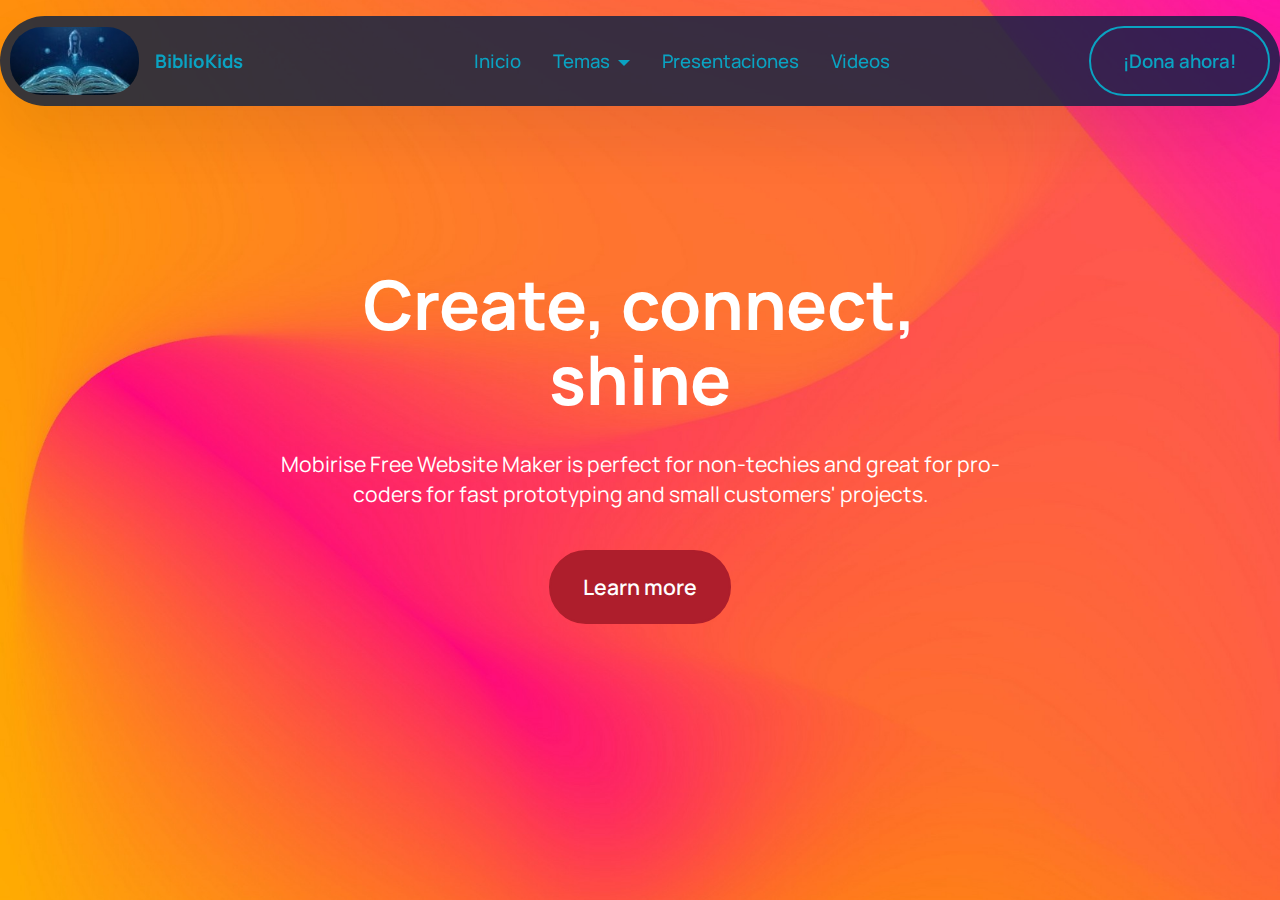
==== page4.html @ 9cdf3c0c "BiblioKids" ====
<!DOCTYPE html>
<html  >
<head>
  <!-- Site made with Mobirise Website Builder v5.9.18, https://mobirise.com -->
  <meta charset="UTF-8">
  <meta http-equiv="X-UA-Compatible" content="IE=edge">
  <meta name="generator" content="Mobirise v5.9.18, mobirise.com">
  <meta name="viewport" content="width=device-width, initial-scale=1, minimum-scale=1">
  <link rel="shortcut icon" href="assets/images/foto1-206x130.jpeg" type="image/x-icon">
  <meta name="description" content="">
  
  
  <title>imagenP</title>
  <link rel="stylesheet" href="assets/web/assets/mobirise-icons2/mobirise2.css">
  <link rel="stylesheet" href="assets/bootstrap/css/bootstrap.min.css">
  <link rel="stylesheet" href="assets/bootstrap/css/bootstrap-grid.min.css">
  <link rel="stylesheet" href="assets/bootstrap/css/bootstrap-reboot.min.css">
  <link rel="stylesheet" href="assets/dropdown/css/style.css">
  <link rel="stylesheet" href="assets/theme/css/style.css">
  <link rel="preload" href="https://fonts.googleapis.com/css2?family=Manrope:wght@400;700&display=swap&display=swap" as="style" onload="this.onload=null;this.rel='stylesheet'">
  <noscript><link rel="stylesheet" href="https://fonts.googleapis.com/css2?family=Manrope:wght@400;700&display=swap&display=swap"></noscript>
  <link rel="preload" as="style" href="assets/mobirise/css/mbr-additional.css?v=NPyboc"><link rel="stylesheet" href="assets/mobirise/css/mbr-additional.css?v=NPyboc" type="text/css">

  
  
  
</head>
<body>
  
  <section data-bs-version="5.1" class="menu menu2 cid-ui9q1J6g1y" once="menu" id="menu02-1l">
	

	<nav class="navbar navbar-dropdown navbar-fixed-top navbar-expand-lg">
		<div class="container">
			<div class="navbar-brand">
				<span class="navbar-logo">
					<a href="page4.html">
						<img src="assets/images/foto1-206x130.jpeg" alt="" style="height: 4.3rem;">
					</a>
				</span>
				<span class="navbar-caption-wrap"><a class="navbar-caption text-info display-4" href="">BiblioKids</a></span>
			</div>
			<button class="navbar-toggler" type="button" data-toggle="collapse" data-bs-toggle="collapse" data-target="#navbarSupportedContent" data-bs-target="#navbarSupportedContent" aria-controls="navbarNavAltMarkup" aria-expanded="false" aria-label="Toggle navigation">
				<div class="hamburger">
					<span></span>
					<span></span>
					<span></span>
					<span></span>
				</div>
			</button>
			<div class="collapse navbar-collapse" id="navbarSupportedContent">
				<ul class="navbar-nav nav-dropdown" data-app-modern-menu="true"><li class="nav-item">
						<a class="nav-link link text-info display-4" href="index.html" aria-expanded="false">Inicio</a>
					</li><li class="nav-item dropdown">
						<a class="nav-link link dropdown-toggle show text-info display-4" href="https://mobiri.se" aria-expanded="false" data-toggle="dropdown-submenu" data-bs-toggle="dropdown" data-bs-auto-close="outside">Temas</a><div class="dropdown-menu show" aria-labelledby="dropdown-425" data-bs-popper="none"><div class="dropdown"><a class="dropdown-item dropdown-toggle show text-info display-4" href="page1.html#video04-1b" data-toggle="dropdown-submenu" data-bs-toggle="dropdown" data-bs-auto-close="outside" aria-expanded="false">Excel</a><div class="dropdown-menu dropdown-submenu show" aria-labelledby="dropdown-799" data-bs-popper="none"><a class="dropdown-item text-info display-4" href="page2.html#slider03-b">Diapositiva</a><a class="dropdown-item text-info display-4" href="page2.html#features028-1h">Proyectos</a><a class="dropdown-item show text-info display-4" href="page1.html#video04-1b">Videos</a></div></div><div class="dropdown"><a class="dropdown-item dropdown-toggle text-info display-4" href="page1.html#video04-1c" data-toggle="dropdown-submenu" data-bs-toggle="dropdown" data-bs-auto-close="outside" aria-expanded="false">Power Point</a><div class="dropdown-menu dropdown-submenu" aria-labelledby="dropdown-776"><a class="show dropdown-item text-info display-4" href="page2.html#slider03-9">Diapositiva</a><a class="show dropdown-item text-info display-4" href="page2.html#features028-1g">Proyectos</a><a class="dropdown-item show text-info display-4" href="page1.html#video04-1c">Videos</a></div></div><div class="dropdown"><a class="dropdown-item dropdown-toggle text-info display-4" href="page1.html#video04-1a" data-toggle="dropdown-submenu" data-bs-toggle="dropdown" data-bs-auto-close="outside" aria-expanded="false">Word</a><div class="dropdown-menu dropdown-submenu" aria-labelledby="dropdown-157"><a class="show dropdown-item text-info display-4" href="page2.html#slider03-6">Diapositiva</a><a class="show dropdown-item text-info display-4" href="page2.html#features028-1f">Proyectos</a><a class="dropdown-item show text-info display-4" href="page1.html#video04-1a">Videos</a></div></div></div>
					</li>
					<li class="nav-item"><a class="nav-link link text-info display-4" href="page2.html">Presentaciones</a></li>
					<li class="nav-item">
						<a class="nav-link link text-info display-4" href="page1.html">Videos</a>
					</li></ul>
				
				<div class="navbar-buttons mbr-section-btn"><a class="btn btn-info-outline display-4" href="page6.html">¡Dona ahora!</a></div>
			</div>
		</div>
	</nav>
</section>



<section data-bs-version="5.1" class="header09 startm5 cid-uitcgXAPVq mbr-fullscreen" id="header09-1n">	
    
	
	
	<div class="container-fluid">
		<div class="row">
			<div class="content-wrap col-12 col-md-8">
				<h1 class="mbr-section-title mbr-fonts-style mbr-white mb-4 display-1">
					<strong>Create, connect, shine</strong>
				</h1>
				
				<p class="mbr-fonts-style mbr-text mbr-white mb-4 display-7">
					Mobirise Free Website Maker is perfect for non-techies and great for pro-coders for fast prototyping
					and small customers' projects.
				</p>
				<div class="mbr-section-btn">
					<a class="btn btn-danger display-7" href="https://mobiri.se">
						Learn more
					</a>
				</div>
			</div>
		</div>
	</div>


	<script src="assets/bootstrap/js/bootstrap.bundle.min.js"></script>  <script src="assets/smoothscroll/smooth-scroll.js"></script>  <script src="assets/ytplayer/index.js"></script>  <script src="assets/dropdown/js/navbar-dropdown.js"></script>  <script src="assets/vimeoplayer/player.js"></script>  <script src="assets/scrollgallery/scroll-gallery.js"></script>  <script src="assets/embla/embla.min.js"></script>  <script src="assets/embla/script.js"></script>  <script src="assets/theme/js/script.js"></script> 
  
  
</body>
</html>
---- assets/web/assets/mobirise-icons2/mobirise2.css ----
@font-face {
  font-family: 'Moririse2';
  font-display: swap;
  src:  url('mobirise2.eot?f2bix4');
  src:  url('mobirise2.eot?f2bix4#iefix') format('embedded-opentype'),
    url('mobirise2.ttf?f2bix4') format('truetype'),
    url('mobirise2.woff?f2bix4') format('woff'),
    url('mobirise2.svg?f2bix4#mobirise2') format('svg');
  font-weight: normal;
  font-style: normal;
}

[class^="mobi-"], [class*=" mobi-"] {
  /* use !important to prevent issues with browser extensions that change fonts */
  font-family: 'Moririse2' !important;
  speak: none;
  font-style: normal;
  font-weight: normal;
  font-variant: normal;
  text-transform: none;
  line-height: 1;

  /* Better Font Rendering =========== */
  -webkit-font-smoothing: antialiased;
  -moz-osx-font-smoothing: grayscale;
}

.mobi-mbri-add-submenu:before {
  content: "\e900";
}
.mobi-mbri-alert:before {
  content: "\e901";
}
.mobi-mbri-align-center:before {
  content: "\e902";
}
.mobi-mbri-align-justify:before {
  content: "\e903";
}
.mobi-mbri-align-left:before {
  content: "\e904";
}
.mobi-mbri-align-right:before {
  content: "\e905";
}
.mobi-mbri-android:before {
  content: "\e906";
}
.mobi-mbri-apple:before {
  content: "\e907";
}
.mobi-mbri-arrow-down:before {
  content: "\e908";
}
.mobi-mbri-arrow-next:before {
  content: "\e909";
}
.mobi-mbri-arrow-prev:before {
  content: "\e90a";
}
.mobi-mbri-arrow-up:before {
  content: "\e90b";
}
.mobi-mbri-bold:before {
  content: "\e90c";
}
.mobi-mbri-bookmark:before {
  content: "\e90d";
}
.mobi-mbri-bootstrap:before {
  content: "\e90e";
}
.mobi-mbri-briefcase:before {
  content: "\e90f";
}
.mobi-mbri-browse:before {
  content: "\e910";
}
.mobi-mbri-bulleted-list:before {
  content: "\e911";
}
.mobi-mbri-calendar:before {
  content: "\e912";
}
.mobi-mbri-camera:before {
  content: "\e913";
}
.mobi-mbri-cart-add:before {
  content: "\e914";
}
.mobi-mbri-cart-full:before {
  content: "\e915";
}
.mobi-mbri-cash:before {
  content: "\e916";
}
.mobi-mbri-change-style:before {
  content: "\e917";
}
.mobi-mbri-chat:before {
  content: "\e918";
}
.mobi-mbri-clock:before {
  content: "\e919";
}
.mobi-mbri-close:before {
  content: "\e91a";
}
.mobi-mbri-cloud:before {
  content: "\e91b";
}
.mobi-mbri-code:before {
  content: "\e91c";
}
.mobi-mbri-contact-form:before {
  content: "\e91d";
}
.mobi-mbri-credit-card:before {
  content: "\e91e";
}
.mobi-mbri-cursor-click:before {
  content: "\e91f";
}
.mobi-mbri-cust-feedback:before {
  content: "\e920";
}
.mobi-mbri-database:before {
  content: "\e921";
}
.mobi-mbri-delivery:before {
  content: "\e922";
}
.mobi-mbri-desktop:before {
  content: "\e923";
}
.mobi-mbri-devices:before {
  content: "\e924";
}
.mobi-mbri-down:before {
  content: "\e925";
}
.mobi-mbri-download-2:before {
  content: "\e926";
}
.mobi-mbri-download:before {
  content: "\e927";
}
.mobi-mbri-drag-n-drop-2:before {
  content: "\e928";
}
.mobi-mbri-drag-n-drop:before {
  content: "\e929";
}
.mobi-mbri-edit-2:before {
  content: "\e92a";
}
.mobi-mbri-edit:before {
  content: "\e92b";
}
.mobi-mbri-error:before {
  content: "\e92c";
}
.mobi-mbri-extension:before {
  content: "\e92d";
}
.mobi-mbri-features:before {
  content: "\e92e";
}
.mobi-mbri-file:before {
  content: "\e92f";
}
.mobi-mbri-flag:before {
  content: "\e930";
}
.mobi-mbri-folder:before {
  content: "\e931";
}
.mobi-mbri-gift:before {
  content: "\e932";
}
.mobi-mbri-github:before {
  content: "\e933";
}
.mobi-mbri-globe-2:before {
  content: "\e934";
}
.mobi-mbri-globe:before {
  content: "\e935";
}
.mobi-mbri-growing-chart:before {
  content: "\e936";
}
.mobi-mbri-hearth:before {
  content: "\e937";
}
.mobi-mbri-help:before {
  content: "\e938";
}
.mobi-mbri-home:before {
  content: "\e939";
}
.mobi-mbri-hot-cup:before {
  content: "\e93a";
}
.mobi-mbri-idea:before {
  content: "\e93b";
}
.mobi-mbri-image-gallery:before {
  content: "\e93c";
}
.mobi-mbri-image-slider:before {
  content: "\e93d";
}
.mobi-mbri-info:before {
  content: "\e93e";
}
.mobi-mbri-italic:before {
  content: "\e93f";
}
.mobi-mbri-key:before {
  content: "\e940";
}
.mobi-mbri-laptop:before {
  content: "\e941";
}
.mobi-mbri-layers:before {
  content: "\e942";
}
.mobi-mbri-left-right:before {
  content: "\e943";
}
.mobi-mbri-left:before {
  content: "\e944";
}
.mobi-mbri-letter:before {
  content: "\e945";
}
.mobi-mbri-like:before {
  content: "\e946";
}
.mobi-mbri-link:before {
  content: "\e947";
}
.mobi-mbri-lock:before {
  content: "\e948";
}
.mobi-mbri-login:before {
  content: "\e949";
}
.mobi-mbri-logout:before {
  content: "\e94a";
}
.mobi-mbri-magic-stick:before {
  content: "\e94b";
}
.mobi-mbri-map-pin:before {
  content: "\e94c";
}
.mobi-mbri-menu:before {
  content: "\e94d";
}
.mobi-mbri-mobile-2:before {
  content: "\e94e";
}
.mobi-mbri-mobile-horizontal:before {
  content: "\e94f";
}
.mobi-mbri-mobile:before {
  content: "\e950";
}
.mobi-mbri-mobirise:before {
  content: "\e951";
}
.mobi-mbri-more-horizontal:before {
  content: "\e952";
}
.mobi-mbri-more-vertical:before {
  content: "\e953";
}
.mobi-mbri-music:before {
  content: "\e954";
}
.mobi-mbri-new-file:before {
  content: "\e955";
}
.mobi-mbri-numbered-list:before {
  content: "\e956";
}
.mobi-mbri-opened-folder:before {
  content: "\e957";
}
.mobi-mbri-pages:before {
  content: "\e958";
}
.mobi-mbri-paper-plane:before {
  content: "\e959";
}
.mobi-mbri-paperclip:before {
  content: "\e95a";
}
.mobi-mbri-phone:before {
  content: "\e95b";
}
.mobi-mbri-photo:before {
  content: "\e95c";
}
.mobi-mbri-photos:before {
  content: "\e95d";
}
.mobi-mbri-pin:before {
  content: "\e95e";
}
.mobi-mbri-play:before {
  content: "\e95f";
}
.mobi-mbri-plus:before {
  content: "\e960";
}
.mobi-mbri-preview:before {
  content: "\e961";
}
.mobi-mbri-print:before {
  content: "\e962";
}
.mobi-mbri-protect:before {
  content: "\e963";
}
.mobi-mbri-question:before {
  content: "\e964";
}
.mobi-mbri-quote-left:before {
  content: "\e965";
}
.mobi-mbri-quote-right:before {
  content: "\e966";
}
.mobi-mbri-redo:before {
  content: "\e967";
}
.mobi-mbri-refresh:before {
  content: "\e968";
}
.mobi-mbri-responsive-2:before {
  content: "\e969";
}
.mobi-mbri-responsive:before {
  content: "\e96a";
}
.mobi-mbri-right:before {
  content: "\e96b";
}
.mobi-mbri-rocket:before {
  content: "\e96c";
}
.mobi-mbri-sad-face:before {
  content: "\e96d";
}
.mobi-mbri-sale:before {
  content: "\e96e";
}
.mobi-mbri-save:before {
  content: "\e96f";
}
.mobi-mbri-search:before {
  content: "\e970";
}
.mobi-mbri-setting-2:before {
  content: "\e971";
}
.mobi-mbri-setting-3:before {
  content: "\e972";
}
.mobi-mbri-setting:before {
  content: "\e973";
}
.mobi-mbri-share:before {
  content: "\e974";
}
.mobi-mbri-shopping-bag:before {
  content: "\e975";
}
.mobi-mbri-shopping-basket:before {
  content: "\e976";
}
.mobi-mbri-shopping-cart:before {
  content: "\e977";
}
.mobi-mbri-sites:before {
  content: "\e978";
}
.mobi-mbri-smile-face:before {
  content: "\e979";
}
.mobi-mbri-speed:before {
  content: "\e97a";
}
.mobi-mbri-star:before {
  content: "\e97b";
}
.mobi-mbri-success:before {
  content: "\e97c";
}
.mobi-mbri-sun:before {
  content: "\e97d";
}
.mobi-mbri-sun2:before {
  content: "\e97e";
}
.mobi-mbri-tablet-vertical:before {
  content: "\e97f";
}
.mobi-mbri-tablet:before {
  content: "\e980";
}
.mobi-mbri-target:before {
  content: "\e981";
}
.mobi-mbri-timer:before {
  content: "\e982";
}
.mobi-mbri-to-ftp:before {
  content: "\e983";
}
.mobi-mbri-to-local-drive:before {
  content: "\e984";
}
.mobi-mbri-touch-swipe:before {
  content: "\e985";
}
.mobi-mbri-touch:before {
  content: "\e986";
}
.mobi-mbri-trash:before {
  content: "\e987";
}
.mobi-mbri-underline:before {
  content: "\e988";
}
.mobi-mbri-undo:before {
  content: "\e989";
}
.mobi-mbri-unlink:before {
  content: "\e98a";
}
.mobi-mbri-unlock:before {
  content: "\e98b";
}
.mobi-mbri-up-down:before {
  content: "\e98c";
}
.mobi-mbri-up:before {
  content: "\e98d";
}
.mobi-mbri-update:before {
  content: "\e98e";
}
.mobi-mbri-upload-2:before {
  content: "\e98f";
}
.mobi-mbri-upload:before {
  content: "\e990";
}
.mobi-mbri-user-2:before {
  content: "\e991";
}
.mobi-mbri-user:before {
  content: "\e992";
}
.mobi-mbri-users:before {
  content: "\e993";
}
.mobi-mbri-video-play:before {
  content: "\e994";
}
.mobi-mbri-video:before {
  content: "\e995";
}
.mobi-mbri-watch:before {
  content: "\e996";
}
.mobi-mbri-website-theme-2:before {
  content: "\e997";
}
.mobi-mbri-website-theme:before {
  content: "\e998";
}
.mobi-mbri-wifi:before {
  content: "\e999";
}
.mobi-mbri-windows:before {
  content: "\e99a";
}
.mobi-mbri-zoom-in:before {
  content: "\e99b";
}
.mobi-mbri-zoom-out:before {
  content: "\e99c";
}
---- assets/dropdown/css/style.css ----
.navbar-dropdown {
  left: 0;
  padding: 0;
  position: absolute;
  right: 0;
  top: 0;
  transition: all 0.45s ease;
  z-index: 1030;
  background: #282828; }
  .navbar-dropdown .navbar-logo {
    margin-right: 0.8rem;
    transition: margin 0.3s ease-in-out;
    vertical-align: middle; }
    .navbar-dropdown .navbar-logo img {
      height: 3.125rem;
      transition: all 0.3s ease-in-out; }
    .navbar-dropdown .navbar-logo.mbr-iconfont {
      font-size: 3.125rem;
      line-height: 3.125rem; }
  .navbar-dropdown .navbar-caption {
    font-weight: 700;
    white-space: normal;
    vertical-align: -4px;
    line-height: 3.125rem !important; }
    .navbar-dropdown .navbar-caption, .navbar-dropdown .navbar-caption:hover {
      color: inherit;
      text-decoration: none; }
  .navbar-dropdown .mbr-iconfont + .navbar-caption {
    vertical-align: -1px; }
  .navbar-dropdown.navbar-fixed-top {
    position: fixed; }
  .navbar-dropdown .navbar-brand span {
    vertical-align: -4px; }
  .navbar-dropdown.bg-color.transparent {
    background: none; }
  .navbar-dropdown.navbar-short .navbar-brand {
    padding: 0.625rem 0; }
    .navbar-dropdown.navbar-short .navbar-brand span {
      vertical-align: -1px; }
  .navbar-dropdown.navbar-short .navbar-caption {
    line-height: 2.375rem !important;
    vertical-align: -2px; }
  .navbar-dropdown.navbar-short .navbar-logo {
    margin-right: 0.5rem; }
    .navbar-dropdown.navbar-short .navbar-logo img {
      height: 2.375rem; }
    .navbar-dropdown.navbar-short .navbar-logo.mbr-iconfont {
      font-size: 2.375rem;
      line-height: 2.375rem; }
  .navbar-dropdown.navbar-short .mbr-table-cell {
    height: 3.625rem; }
  .navbar-dropdown .navbar-close {
    left: 0.6875rem;
    position: fixed;
    top: 0.75rem;
    z-index: 1000; }
  .navbar-dropdown .hamburger-icon {
    content: "";
    display: inline-block;
    vertical-align: middle;
    width: 16px;
    -webkit-box-shadow: 0 -6px 0 1px #282828,0 0 0 1px #282828,0 6px 0 1px #282828;
    -moz-box-shadow: 0 -6px 0 1px #282828,0 0 0 1px #282828,0 6px 0 1px #282828;
    box-shadow: 0 -6px 0 1px #282828,0 0 0 1px #282828,0 6px 0 1px #282828; }

.dropdown-menu .dropdown-toggle[data-toggle="dropdown-submenu"]::after {
  border-bottom: 0.35em solid transparent;
  border-left: 0.35em solid;
  border-right: 0;
  border-top: 0.35em solid transparent;
  margin-left: 0.3rem; }

.dropdown-menu .dropdown-item:focus {
  outline: 0; }

.nav-dropdown {
  font-size: 0.75rem;
  font-weight: 500;
  height: auto !important; }
  .nav-dropdown .nav-btn {
    padding-left: 1rem; }
  .nav-dropdown .link {
    margin: .667em 1.667em;
    font-weight: 500;
    padding: 0;
    transition: color .2s ease-in-out; }
    .nav-dropdown .link.dropdown-toggle {
      margin-right: 2.583em; }
      .nav-dropdown .link.dropdown-toggle::after {
        margin-left: .25rem;
        border-top: 0.35em solid;
        border-right: 0.35em solid transparent;
        border-left: 0.35em solid transparent;
        border-bottom: 0; }
      .nav-dropdown .link.dropdown-toggle[aria-expanded="true"] {
        margin: 0;
        padding: 0.667em 3.263em  0.667em 1.667em; }
  .nav-dropdown .link::after,
  .nav-dropdown .dropdown-item::after {
    color: inherit; }
  .nav-dropdown .btn {
    font-size: 0.75rem;
    font-weight: 700;
    letter-spacing: 0;
    margin-bottom: 0;
    padding-left: 1.25rem;
    padding-right: 1.25rem; }
  .nav-dropdown .dropdown-menu {
    border-radius: 0;
    border: 0;
    left: 0;
    margin: 0;
    padding-bottom: 1.25rem;
    padding-top: 1.25rem;
    position: relative; }
  .nav-dropdown .dropdown-submenu {
    margin-left: 0.125rem;
    top: 0; }
  .nav-dropdown .dropdown-item {
    font-weight: 500;
    line-height: 2;
    padding: 0.3846em 4.615em 0.3846em 1.5385em;
    position: relative;
    transition: color .2s ease-in-out, background-color .2s ease-in-out; }
    .nav-dropdown .dropdown-item::after {
      margin-top: -0.3077em;
      position: absolute;
      right: 1.1538em;
      top: 50%; }
    .nav-dropdown .dropdown-item:focus, .nav-dropdown .dropdown-item:hover {
      background: none; }

@media (max-width: 767px) {
  .nav-dropdown.navbar-toggleable-sm {
    bottom: 0;
    display: none;
    left: 0;
    overflow-x: hidden;
    position: fixed;
    top: 0;
    transform: translateX(-100%);
    -ms-transform: translateX(-100%);
    -webkit-transform: translateX(-100%);
    width: 18.75rem;
    z-index: 999; } }
.nav-dropdown.navbar-toggleable-xl {
  bottom: 0;
  display: none;
  left: 0;
  overflow-x: hidden;
  position: fixed;
  top: 0;
  transform: translateX(-100%);
  -ms-transform: translateX(-100%);
  -webkit-transform: translateX(-100%);
  width: 18.75rem;
  z-index: 999; }

.nav-dropdown-sm {
  display: block !important;
  overflow-x: hidden;
  overflow: auto;
  padding-top: 3.875rem; }
  .nav-dropdown-sm::after {
    content: "";
    display: block;
    height: 3rem;
    width: 100%; }
  .nav-dropdown-sm.collapse.in ~ .navbar-close {
    display: block !important; }
  .nav-dropdown-sm.collapsing, .nav-dropdown-sm.collapse.in {
    transform: translateX(0);
    -ms-transform: translateX(0);
    -webkit-transform: translateX(0);
    transition: all 0.25s ease-out;
    -webkit-transition: all 0.25s ease-out;
    background: #282828; }
  .nav-dropdown-sm.collapsing[aria-expanded="false"] {
    transform: translateX(-100%);
    -ms-transform: translateX(-100%);
    -webkit-transform: translateX(-100%); }
  .nav-dropdown-sm .nav-item {
    display: block;
    margin-left: 0 !important;
    padding-left: 0; }
  .nav-dropdown-sm .link,
  .nav-dropdown-sm .dropdown-item {
    border-top: 1px dotted rgba(255, 255, 255, 0.1);
    font-size: 0.8125rem;
    line-height: 1.6;
    margin: 0 !important;
    padding: 0.875rem 2.4rem 0.875rem 1.5625rem !important;
    position: relative;
    white-space: normal; }
    .nav-dropdown-sm .link:focus, .nav-dropdown-sm .link:hover,
    .nav-dropdown-sm .dropdown-item:focus,
    .nav-dropdown-sm .dropdown-item:hover {
      background: rgba(0, 0, 0, 0.2) !important;
      color: #c0a375; }
  .nav-dropdown-sm .nav-btn {
    position: relative;
    padding: 1.5625rem 1.5625rem 0 1.5625rem; }
    .nav-dropdown-sm .nav-btn::before {
      border-top: 1px dotted rgba(255, 255, 255, 0.1);
      content: "";
      left: 0;
      position: absolute;
      top: 0;
      width: 100%; }
    .nav-dropdown-sm .nav-btn + .nav-btn {
      padding-top: 0.625rem; }
      .nav-dropdown-sm .nav-btn + .nav-btn::before {
        display: none; }
  .nav-dropdown-sm .btn {
    padding: 0.625rem 0; }
  .nav-dropdown-sm .dropdown-toggle[data-toggle="dropdown-submenu"]::after {
    margin-left: .25rem;
    border-top: 0.35em solid;
    border-right: 0.35em solid transparent;
    border-left: 0.35em solid transparent;
    border-bottom: 0; }
  .nav-dropdown-sm .dropdown-toggle[data-toggle="dropdown-submenu"][aria-expanded="true"]::after {
    border-top: 0;
    border-right: 0.35em solid transparent;
    border-left: 0.35em solid transparent;
    border-bottom: 0.35em solid; }
  .nav-dropdown-sm .dropdown-menu {
    margin: 0;
    padding: 0;
    position: relative;
    top: 0;
    left: 0;
    width: 100%;
    border: 0;
    float: none;
    border-radius: 0;
    background: none; }
  .nav-dropdown-sm .dropdown-submenu {
    left: 100%;
    margin-left: 0.125rem;
    margin-top: -1.25rem;
    top: 0; }

.navbar-toggleable-sm .nav-dropdown .dropdown-menu {
  position: absolute; }

.navbar-toggleable-sm .nav-dropdown .dropdown-submenu {
  left: 100%;
  margin-left: 0.125rem;
  margin-top: -1.25rem;
  top: 0; }

.navbar-toggleable-sm.opened .nav-dropdown .dropdown-menu {
  position: relative; }

.navbar-toggleable-sm.opened .nav-dropdown .dropdown-submenu {
  left: 0;
  margin-left: 00rem;
  margin-top: 0rem;
  top: 0; }

.is-builder .nav-dropdown.collapsing {
  transition: none !important; }
---- assets/theme/css/style.css ----
@charset "UTF-8";
section {
  background-color: #ffffff;
}

body {
  font-style: normal;
  line-height: 1.5;
  font-weight: 400;
  color: #232323;
  position: relative;
}

button {
  background-color: transparent;
  border-color: transparent;
}

.embla__button,
.carousel-control {
  background-color: #edefea !important;
  opacity: 0.8 !important;
  color: #464845 !important;
  border-color: #edefea !important;
}

.carousel .close,
.modalWindow .close {
  background-color: #edefea !important;
  color: #464845 !important;
  border-color: #edefea !important;
  opacity: 0.8 !important;
}

.carousel .close:hover,
.modalWindow .close:hover {
  opacity: 1 !important;
}

.carousel-indicators li {
  background-color: #edefea !important;
  border: 2px solid #464845 !important;
}

.carousel-indicators li:hover,
.carousel-indicators li:active {
  opacity: 0.8 !important;
}

.embla__button:hover,
.carousel-control:hover {
  background-color: #edefea !important;
  opacity: 1 !important;
}

.modalWindow-video-container {
  height: 80%;
}

section,
.container,
.container-fluid {
  position: relative;
  word-wrap: break-word;
}

a.mbr-iconfont:hover {
  text-decoration: none;
}

.article .lead p,
.article .lead ul,
.article .lead ol,
.article .lead pre,
.article .lead blockquote {
  margin-bottom: 0;
}

a {
  font-style: normal;
  font-weight: 400;
  cursor: pointer;
}
a, a:hover {
  text-decoration: none;
}

.mbr-section-title {
  font-style: normal;
  line-height: 1.3;
}

.mbr-section-subtitle {
  line-height: 1.3;
}

.mbr-text {
  font-style: normal;
  line-height: 1.7;
}

h1,
h2,
h3,
h4,
h5,
h6,
.display-1,
.display-2,
.display-4,
.display-5,
.display-7,
span,
p,
a {
  line-height: 1;
  word-break: break-word;
  word-wrap: break-word;
  font-weight: 400;
}

b,
strong {
  font-weight: bold;
}

input:-webkit-autofill, input:-webkit-autofill:hover, input:-webkit-autofill:focus, input:-webkit-autofill:active {
  transition-delay: 9999s;
  -webkit-transition-property: background-color, color;
  transition-property: background-color, color;
}

textarea[type=hidden] {
  display: none;
}

section {
  background-position: 50% 50%;
  background-repeat: no-repeat;
  background-size: cover;
}
section .mbr-background-video,
section .mbr-background-video-preview {
  position: absolute;
  bottom: 0;
  left: 0;
  right: 0;
  top: 0;
}

.hidden {
  visibility: hidden;
}

.mbr-z-index20 {
  z-index: 20;
}

/*! Base colors */
.mbr-white {
  color: #ffffff;
}

.mbr-black {
  color: #111111;
}

.mbr-bg-white {
  background-color: #ffffff;
}

.mbr-bg-black {
  background-color: #000000;
}

/*! Text-aligns */
.align-left {
  text-align: left;
}

.align-center {
  text-align: center;
}

.align-right {
  text-align: right;
}

/*! Font-weight  */
.mbr-light {
  font-weight: 300;
}

.mbr-regular {
  font-weight: 400;
}

.mbr-semibold {
  font-weight: 500;
}

.mbr-bold {
  font-weight: 700;
}

/*! Media  */
.media-content {
  flex-basis: 100%;
}

.media-container-row {
  display: flex;
  flex-direction: row;
  flex-wrap: wrap;
  justify-content: center;
  align-content: center;
  align-items: start;
}
.media-container-row .media-size-item {
  width: 400px;
}

.media-container-column {
  display: flex;
  flex-direction: column;
  flex-wrap: wrap;
  justify-content: center;
  align-content: center;
  align-items: stretch;
}
.media-container-column > * {
  width: 100%;
}

@media (min-width: 992px) {
  .media-container-row {
    flex-wrap: nowrap;
  }
}
figure {
  margin-bottom: 0;
  overflow: hidden;
}

figure[mbr-media-size] {
  transition: width 0.1s;
}

img,
iframe {
  display: block;
  width: 100%;
}

.card {
  background-color: transparent;
  border: none;
}

.card-box {
  width: 100%;
}

.card-img {
  text-align: center;
  flex-shrink: 0;
  -webkit-flex-shrink: 0;
}

.media {
  max-width: 100%;
  margin: 0 auto;
}

.mbr-figure {
  align-self: center;
}

.media-container > div {
  max-width: 100%;
}

.mbr-figure img,
.card-img img {
  width: 100%;
}

@media (max-width: 991px) {
  .media-size-item {
    width: auto !important;
  }
  .media {
    width: auto;
  }
  .mbr-figure {
    width: 100% !important;
  }
}
/*! Buttons */
.mbr-section-btn {
  margin-left: -0.6rem;
  margin-right: -0.6rem;
  font-size: 0;
}

.btn {
  font-weight: 600;
  border-width: 1px;
  font-style: normal;
  margin: 0.6rem 0.6rem;
  white-space: normal;
  transition: all 0.2s ease-in-out;
  display: inline-flex;
  align-items: center;
  justify-content: center;
  word-break: break-word;
}

.btn-sm {
  font-weight: 600;
  letter-spacing: 0px;
  transition: all 0.3s ease-in-out;
}

.btn-md {
  font-weight: 600;
  letter-spacing: 0px;
  transition: all 0.3s ease-in-out;
}

.btn-lg {
  font-weight: 600;
  letter-spacing: 0px;
  transition: all 0.3s ease-in-out;
}

.btn-form {
  margin: 0;
}
.btn-form:hover {
  cursor: pointer;
}

nav .mbr-section-btn {
  margin-left: 0rem;
  margin-right: 0rem;
}

/*! Btn icon margin */
.btn .mbr-iconfont,
.btn.btn-sm .mbr-iconfont {
  order: 1;
  cursor: pointer;
  margin-left: 0.5rem;
  vertical-align: sub;
}

.btn.btn-md .mbr-iconfont,
.btn.btn-md .mbr-iconfont {
  margin-left: 0.8rem;
}

.mbr-regular {
  font-weight: 400;
}

.mbr-semibold {
  font-weight: 500;
}

.mbr-bold {
  font-weight: 700;
}

[type=submit] {
  -webkit-appearance: none;
}

/*! Full-screen */
.mbr-fullscreen .mbr-overlay {
  min-height: 100vh;
}

.mbr-fullscreen {
  display: flex;
  display: -moz-flex;
  display: -ms-flex;
  display: -o-flex;
  align-items: center;
  min-height: 100vh;
  padding-top: 3rem;
  padding-bottom: 3rem;
}

/*! Map */
.map {
  height: 25rem;
  position: relative;
}
.map iframe {
  width: 100%;
  height: 100%;
}

/*! Scroll to top arrow */
.mbr-arrow-up {
  bottom: 25px;
  right: 90px;
  position: fixed;
  text-align: right;
  z-index: 5000;
  color: #ffffff;
  font-size: 22px;
}

.mbr-arrow-up a {
  background: rgba(0, 0, 0, 0.2);
  border-radius: 50%;
  color: #fff;
  display: inline-block;
  height: 60px;
  width: 60px;
  border: 2px solid #fff;
  outline-style: none !important;
  position: relative;
  text-decoration: none;
  transition: all 0.3s ease-in-out;
  cursor: pointer;
  text-align: center;
}
.mbr-arrow-up a:hover {
  background-color: rgba(0, 0, 0, 0.4);
}
.mbr-arrow-up a i {
  line-height: 60px;
}

.mbr-arrow-up-icon {
  display: block;
  color: #fff;
}

.mbr-arrow-up-icon::before {
  content: "›";
  display: inline-block;
  font-family: serif;
  font-size: 22px;
  line-height: 1;
  font-style: normal;
  position: relative;
  top: 6px;
  left: -4px;
  transform: rotate(-90deg);
}

/*! Arrow Down */
.mbr-arrow {
  position: absolute;
  bottom: 45px;
  left: 50%;
  width: 60px;
  height: 60px;
  cursor: pointer;
  background-color: rgba(80, 80, 80, 0.5);
  border-radius: 50%;
  transform: translateX(-50%);
}
@media (max-width: 767px) {
  .mbr-arrow {
    display: none;
  }
}
.mbr-arrow > a {
  display: inline-block;
  text-decoration: none;
  outline-style: none;
  animation: arrowdown 1.7s ease-in-out infinite;
  color: #ffffff;
}
.mbr-arrow > a > i {
  position: absolute;
  top: -2px;
  left: 15px;
  font-size: 2rem;
}

#scrollToTop a i::before {
  content: "";
  position: absolute;
  display: block;
  border-bottom: 2.5px solid #fff;
  border-left: 2.5px solid #fff;
  width: 27.8%;
  height: 27.8%;
  left: 50%;
  top: 51%;
  transform: translateY(-30%) translateX(-50%) rotate(135deg);
}

@keyframes arrowdown {
  0% {
    transform: translateY(0px);
  }
  50% {
    transform: translateY(-5px);
  }
  100% {
    transform: translateY(0px);
  }
}
@media (max-width: 500px) {
  .mbr-arrow-up {
    left: 0;
    right: 0;
    text-align: center;
  }
}
/*Gradients animation*/
@keyframes gradient-animation {
  from {
    background-position: 0% 100%;
    animation-timing-function: ease-in-out;
  }
  to {
    background-position: 100% 0%;
    animation-timing-function: ease-in-out;
  }
}
.bg-gradient {
  background-size: 200% 200%;
  animation: gradient-animation 5s infinite alternate;
  -webkit-animation: gradient-animation 5s infinite alternate;
}

.menu .navbar-brand {
  display: -webkit-flex;
}
.menu .navbar-brand span {
  display: flex;
  display: -webkit-flex;
}
.menu .navbar-brand .navbar-caption-wrap {
  display: -webkit-flex;
}
.menu .navbar-brand .navbar-logo img {
  display: -webkit-flex;
  width: auto;
}
@media (min-width: 768px) and (max-width: 991px) {
  .menu .navbar-toggleable-sm .navbar-nav {
    display: -ms-flexbox;
  }
}
@media (max-width: 991px) {
  .menu .navbar-collapse {
    max-height: 93.5vh;
  }
  .menu .navbar-collapse.show {
    overflow: auto;
  }
}
@media (min-width: 992px) {
  .menu .navbar-nav.nav-dropdown {
    display: -webkit-flex;
  }
  .menu .navbar-toggleable-sm .navbar-collapse {
    display: -webkit-flex !important;
  }
  .menu .collapsed .navbar-collapse {
    max-height: 93.5vh;
  }
  .menu .collapsed .navbar-collapse.show {
    overflow: auto;
  }
}
@media (max-width: 767px) {
  .menu .navbar-collapse {
    max-height: 80vh;
  }
}

.nav-link .mbr-iconfont {
  margin-right: 0.5rem;
}

.navbar {
  display: -webkit-flex;
  -webkit-flex-wrap: wrap;
  -webkit-align-items: center;
  -webkit-justify-content: space-between;
}

.navbar-collapse {
  -webkit-flex-basis: 100%;
  -webkit-flex-grow: 1;
  -webkit-align-items: center;
}

.nav-dropdown .link {
  padding: 0.667em 1.667em !important;
  margin: 0 !important;
}

.nav {
  display: -webkit-flex;
  -webkit-flex-wrap: wrap;
}

.row {
  display: -webkit-flex;
  -webkit-flex-wrap: wrap;
}

.justify-content-center {
  -webkit-justify-content: center;
}

.form-inline {
  display: -webkit-flex;
}

.card-wrapper {
  -webkit-flex: 1;
}

.carousel-control {
  z-index: 10;
  display: -webkit-flex;
}

.carousel-controls {
  display: -webkit-flex;
}

.media {
  display: -webkit-flex;
}

.form-group:focus {
  outline: none;
}

.jq-selectbox__select {
  padding: 7px 0;
  position: relative;
}

.jq-selectbox__dropdown {
  overflow: hidden;
  border-radius: 10px;
  position: absolute;
  top: 100%;
  left: 0 !important;
  width: 100% !important;
}

.jq-selectbox__trigger-arrow {
  right: 0;
  transform: translateY(-50%);
}

.jq-selectbox li {
  padding: 1.07em 0.5em;
}

input[type=range] {
  padding-left: 0 !important;
  padding-right: 0 !important;
}

.modal-dialog,
.modal-content {
  height: 100%;
}

.modal-dialog .carousel-inner {
  height: calc(100vh - 1.75rem);
}
@media (max-width: 575px) {
  .modal-dialog .carousel-inner {
    height: calc(100vh - 1rem);
  }
}

.carousel-item {
  text-align: center;
}

.carousel-item img {
  margin: auto;
}

.navbar-toggler {
  align-self: flex-start;
  padding: 0.25rem 0.75rem;
  font-size: 1.25rem;
  line-height: 1;
  background: transparent;
  border: 1px solid transparent;
  border-radius: 0.25rem;
}

.navbar-toggler:focus,
.navbar-toggler:hover {
  text-decoration: none;
  box-shadow: none;
}

.navbar-toggler-icon {
  display: inline-block;
  width: 1.5em;
  height: 1.5em;
  vertical-align: middle;
  content: "";
  background: no-repeat center center;
  background-size: 100% 100%;
}

.navbar-toggler-left {
  position: absolute;
  left: 1rem;
}

.navbar-toggler-right {
  position: absolute;
  right: 1rem;
}

.card-img {
  width: auto;
}

.menu .navbar.collapsed:not(.beta-menu) {
  flex-direction: column;
}

.carousel-item.active,
.carousel-item-next,
.carousel-item-prev {
  display: flex;
}

.note-air-layout .dropup .dropdown-menu,
.note-air-layout .navbar-fixed-bottom .dropdown .dropdown-menu {
  bottom: initial !important;
}

html,
body {
  height: auto;
  min-height: 100vh;
}

.dropup .dropdown-toggle::after {
  display: none;
}

.form-asterisk {
  font-family: initial;
  position: absolute;
  top: -2px;
  font-weight: normal;
}

.form-control-label {
  position: relative;
  cursor: pointer;
  margin-bottom: 0.357em;
  padding: 0;
}

.alert {
  color: #ffffff;
  border-radius: 0;
  border: 0;
  font-size: 1.1rem;
  line-height: 1.5;
  margin-bottom: 1.875rem;
  padding: 1.25rem;
  position: relative;
  text-align: center;
}
.alert.alert-form::after {
  background-color: inherit;
  bottom: -7px;
  content: "";
  display: block;
  height: 14px;
  left: 50%;
  margin-left: -7px;
  position: absolute;
  transform: rotate(45deg);
  width: 14px;
}

.form-control {
  background-color: #ffffff;
  background-clip: border-box;
  color: #232323;
  line-height: 1rem !important;
  height: auto;
  padding: 1.2rem 2rem;
  transition: border-color 0.25s ease 0s;
  border: 1px solid transparent !important;
  border-radius: 4px;
  box-shadow: rgba(0, 0, 0, 0.07) 0px 1px 1px 0px, rgba(0, 0, 0, 0.07) 0px 1px 3px 0px, rgba(0, 0, 0, 0.03) 0px 0px 0px 1px;
}
.form-active .form-control:invalid {
  border-color: red;
}

.row > * {
  padding-right: 1rem;
  padding-left: 1rem;
}

form .row {
  margin-left: -0.6rem;
  margin-right: -0.6rem;
}
form .row [class*=col] {
  padding-left: 0.6rem;
  padding-right: 0.6rem;
}

form .mbr-section-btn {
  padding-left: 0.6rem;
  padding-right: 0.6rem;
}

form .form-check-input {
  margin-top: 0.5;
}

textarea.form-control {
  line-height: 1.5rem !important;
}

.form-group {
  margin-bottom: 1.2rem;
}

.form-control,
form .btn {
  min-height: 48px;
}

.gdpr-block label span.textGDPR input[name=gdpr] {
  top: 7px;
}

.form-control:focus {
  box-shadow: none;
}

:focus {
  outline: none;
}

.mbr-overlay {
  background-color: #000;
  bottom: 0;
  left: 0;
  opacity: 0.5;
  position: absolute;
  right: 0;
  top: 0;
  z-index: 0;
  pointer-events: none;
}

blockquote {
  font-style: italic;
  padding: 3rem;
  font-size: 1.09rem;
  position: relative;
  border-left: 3px solid;
}

ul,
ol,
pre,
blockquote {
  margin-bottom: 2.3125rem;
}

.mt-4 {
  margin-top: 2rem !important;
}

.mb-4 {
  margin-bottom: 2rem !important;
}

.container,
.container-fluid {
  padding-left: 16px;
  padding-right: 16px;
}

.row {
  margin-left: -16px;
  margin-right: -16px;
}
.row > [class*=col] {
  padding-left: 16px;
  padding-right: 16px;
}

@media (min-width: 992px) {
  .container-fluid {
    padding-left: 32px;
    padding-right: 32px;
  }
}
@media (max-width: 991px) {
  .mbr-container {
    padding-left: 16px;
    padding-right: 16px;
  }
}
.app-video-wrapper > img {
  opacity: 1;
}

.app-video-wrapper {
  background: transparent;
}

.item {
  position: relative;
}

.dropdown-menu .dropdown-menu {
  left: 100%;
}

.dropdown-item + .dropdown-menu {
  display: none;
}

.dropdown-item:hover + .dropdown-menu,
.dropdown-menu:hover {
  display: block;
}

@media (min-aspect-ratio: 16/9) {
  .mbr-video-foreground {
    height: 300% !important;
    top: -100% !important;
  }
}
@media (max-aspect-ratio: 16/9) {
  .mbr-video-foreground {
    width: 300% !important;
    left: -100% !important;
  }
}.engine {
	position: absolute;
	text-indent: -2400px;
	text-align: center;
	padding: 0;
	top: 0;
	left: -2400px;
}
---- assets/mobirise/css/mbr-additional.css ----
.btn {
  border-width: 2px;
}
img,
.card-wrap,
.card-wrapper,
.video-wrapper,
.mbr-figure iframe,
.google-map iframe,
.slide-content,
.plan,
.card,
.item-wrapper {
  border-radius: 2rem !important;
}
.video-wrapper {
  overflow: hidden;
}
body {
  background-color: #a0e1e1;
}
body {
  font-family: Manrope;
}
.display-1 {
  font-family: 'Manrope', sans-serif;
  font-size: 5rem;
  line-height: 1;
}
.display-1 > .mbr-iconfont {
  font-size: 6.25rem;
}
.display-2 {
  font-family: 'Manrope', sans-serif;
  font-size: 4rem;
  line-height: 1;
}
.display-2 > .mbr-iconfont {
  font-size: 5rem;
}
.display-4 {
  font-family: 'Manrope', sans-serif;
  font-size: 1.2rem;
  line-height: 1.5;
}
.display-4 > .mbr-iconfont {
  font-size: 1.5rem;
}
.display-5 {
  font-family: 'Manrope', sans-serif;
  font-size: 2.5rem;
  line-height: 1.5;
}
.display-5 > .mbr-iconfont {
  font-size: 3.125rem;
}
.display-7 {
  font-family: 'Manrope', sans-serif;
  font-size: 1.4rem;
  line-height: 1.3;
}
.display-7 > .mbr-iconfont {
  font-size: 1.75rem;
}
/* ---- Fluid typography for mobile devices ---- */
/* 1.4 - font scale ratio ( bootstrap == 1.42857 ) */
/* 100vw - current viewport width */
/* (48 - 20)  48 == 48rem == 768px, 20 == 20rem == 320px(minimal supported viewport) */
/* 0.65 - min scale variable, may vary */
@media (max-width: 992px) {
  .display-1 {
    font-size: 4rem;
  }
}
@media (max-width: 768px) {
  .display-1 {
    font-size: 3.5rem;
    font-size: calc( 2.4rem + (5 - 2.4) * ((100vw - 20rem) / (48 - 20)));
    line-height: calc( 1.1 * (2.4rem + (5 - 2.4) * ((100vw - 20rem) / (48 - 20))));
  }
  .display-2 {
    font-size: 3.2rem;
    font-size: calc( 2.05rem + (4 - 2.05) * ((100vw - 20rem) / (48 - 20)));
    line-height: calc( 1.3 * (2.05rem + (4 - 2.05) * ((100vw - 20rem) / (48 - 20))));
  }
  .display-4 {
    font-size: 0.96rem;
    font-size: calc( 1.07rem + (1.2 - 1.07) * ((100vw - 20rem) / (48 - 20)));
    line-height: calc( 1.4 * (1.07rem + (1.2 - 1.07) * ((100vw - 20rem) / (48 - 20))));
  }
  .display-5 {
    font-size: 2rem;
    font-size: calc( 1.525rem + (2.5 - 1.525) * ((100vw - 20rem) / (48 - 20)));
    line-height: calc( 1.4 * (1.525rem + (2.5 - 1.525) * ((100vw - 20rem) / (48 - 20))));
  }
  .display-7 {
    font-size: 1.12rem;
    font-size: calc( 1.14rem + (1.4 - 1.14) * ((100vw - 20rem) / (48 - 20)));
    line-height: calc( 1.4 * (1.14rem + (1.4 - 1.14) * ((100vw - 20rem) / (48 - 20))));
  }
}
@media (min-width: 992px) and (max-width: 1400px) {
  .display-1 {
    font-size: 3.5rem;
    font-size: calc( 2.4rem + (5 - 2.4) * ((100vw - 62rem) / (87 - 62)));
    line-height: calc( 1.1 * (2.4rem + (5 - 2.4) * ((100vw - 62rem) / (87 - 62))));
  }
  .display-2 {
    font-size: 3.2rem;
    font-size: calc( 2.05rem + (4 - 2.05) * ((100vw - 62rem) / (87 - 62)));
    line-height: calc( 1.3 * (2.05rem + (4 - 2.05) * ((100vw - 62rem) / (87 - 62))));
  }
  .display-4 {
    font-size: 0.96rem;
    font-size: calc( 1.07rem + (1.2 - 1.07) * ((100vw - 62rem) / (87 - 62)));
    line-height: calc( 1.4 * (1.07rem + (1.2 - 1.07) * ((100vw - 62rem) / (87 - 62))));
  }
  .display-5 {
    font-size: 2rem;
    font-size: calc( 1.525rem + (2.5 - 1.525) * ((100vw - 62rem) / (87 - 62)));
    line-height: calc( 1.4 * (1.525rem + (2.5 - 1.525) * ((100vw - 62rem) / (87 - 62))));
  }
  .display-7 {
    font-size: 1.12rem;
    font-size: calc( 1.14rem + (1.4 - 1.14) * ((100vw - 62rem) / (87 - 62)));
    line-height: calc( 1.4 * (1.14rem + (1.4 - 1.14) * ((100vw - 62rem) / (87 - 62))));
  }
}
/* Buttons */
.btn {
  padding: 1.25rem 2rem;
  border-radius: 4px;
}
@media (max-width: 767px) {
  .btn {
    padding: 0.75rem 1.5rem;
  }
}
.btn-sm {
  padding: 0.6rem 1.2rem;
  border-radius: 4px;
}
.btn-md {
  padding: 0.6rem 1.2rem;
  border-radius: 4px;
}
.btn-lg {
  padding: 1.25rem 2rem;
  border-radius: 4px;
}
.bg-primary {
  background-color: #244f7a !important;
}
.bg-success {
  background-color: #20ac6b !important;
}
.bg-info {
  background-color: #0aa3c2 !important;
}
.bg-warning {
  background-color: #cc9900 !important;
}
.bg-danger {
  background-color: #ae1e2c !important;
}
.btn-primary,
.btn-primary:active {
  background-color: #244f7a !important;
  border-color: #244f7a !important;
  color: #ffffff !important;
  box-shadow: none;
}
.btn-primary:hover,
.btn-primary:focus,
.btn-primary.focus,
.btn-primary.active {
  color: inherit;
  background-color: #3068a1 !important;
  border-color: #3068a1 !important;
  box-shadow: none;
}
.btn-primary.disabled,
.btn-primary:disabled {
  color: #ffffff !important;
  background-color: #3068a1 !important;
  border-color: #3068a1 !important;
}
.btn-secondary,
.btn-secondary:active {
  background-color: #8ac926 !important;
  border-color: #8ac926 !important;
  color: #ffffff !important;
  box-shadow: none;
}
.btn-secondary:hover,
.btn-secondary:focus,
.btn-secondary.focus,
.btn-secondary.active {
  color: inherit;
  background-color: #a2dc46 !important;
  border-color: #a2dc46 !important;
  box-shadow: none;
}
.btn-secondary.disabled,
.btn-secondary:disabled {
  color: #ffffff !important;
  background-color: #a2dc46 !important;
  border-color: #a2dc46 !important;
}
.btn-info,
.btn-info:active {
  background-color: #0aa3c2 !important;
  border-color: #0aa3c2 !important;
  color: #ffffff !important;
  box-shadow: none;
}
.btn-info:hover,
.btn-info:focus,
.btn-info.focus,
.btn-info.active {
  color: inherit;
  background-color: #0dccf3 !important;
  border-color: #0dccf3 !important;
  box-shadow: none;
}
.btn-info.disabled,
.btn-info:disabled {
  color: #ffffff !important;
  background-color: #0dccf3 !important;
  border-color: #0dccf3 !important;
}
.btn-success,
.btn-success:active {
  background-color: #20ac6b !important;
  border-color: #20ac6b !important;
  color: #ffffff !important;
  box-shadow: none;
}
.btn-success:hover,
.btn-success:focus,
.btn-success.focus,
.btn-success.active {
  color: inherit;
  background-color: #28d786 !important;
  border-color: #28d786 !important;
  box-shadow: none;
}
.btn-success.disabled,
.btn-success:disabled {
  color: #ffffff !important;
  background-color: #28d786 !important;
  border-color: #28d786 !important;
}
.btn-warning,
.btn-warning:active {
  background-color: #cc9900 !important;
  border-color: #cc9900 !important;
  color: #ffffff !important;
  box-shadow: none;
}
.btn-warning:hover,
.btn-warning:focus,
.btn-warning.focus,
.btn-warning.active {
  color: inherit;
  background-color: #ffbf00 !important;
  border-color: #ffbf00 !important;
  box-shadow: none;
}
.btn-warning.disabled,
.btn-warning:disabled {
  color: #ffffff !important;
  background-color: #ffbf00 !important;
  border-color: #ffbf00 !important;
}
.btn-danger,
.btn-danger:active {
  background-color: #ae1e2c !important;
  border-color: #ae1e2c !important;
  color: #ffffff !important;
  box-shadow: none;
}
.btn-danger:hover,
.btn-danger:focus,
.btn-danger.focus,
.btn-danger.active {
  color: inherit;
  background-color: #da2637 !important;
  border-color: #da2637 !important;
  box-shadow: none;
}
.btn-danger.disabled,
.btn-danger:disabled {
  color: #ffffff !important;
  background-color: #da2637 !important;
  border-color: #da2637 !important;
}
.btn-white,
.btn-white:active {
  background-color: #eff0ec !important;
  border-color: #eff0ec !important;
  color: #757b62 !important;
  box-shadow: none;
}
.btn-white:hover,
.btn-white:focus,
.btn-white.focus,
.btn-white.active {
  color: inherit;
  background-color: #ffffff !important;
  border-color: #ffffff !important;
  box-shadow: none;
}
.btn-white.disabled,
.btn-white:disabled {
  color: #757b62 !important;
  background-color: #ffffff !important;
  border-color: #ffffff !important;
}
.btn-black,
.btn-black:active {
  background-color: #232323 !important;
  border-color: #232323 !important;
  color: #ffffff !important;
  box-shadow: none;
}
.btn-black:hover,
.btn-black:focus,
.btn-black.focus,
.btn-black.active {
  color: inherit;
  background-color: #3d3d3d !important;
  border-color: #3d3d3d !important;
  box-shadow: none;
}
.btn-black.disabled,
.btn-black:disabled {
  color: #ffffff !important;
  background-color: #3d3d3d !important;
  border-color: #3d3d3d !important;
}
.btn-primary-outline,
.btn-primary-outline:active {
  background-color: transparent !important;
  border-color: #244f7a;
  color: #244f7a;
}
.btn-primary-outline:hover,
.btn-primary-outline:focus,
.btn-primary-outline.focus,
.btn-primary-outline.active {
  color: #102437 !important;
  background-color: transparent !important;
  border-color: #102437 !important;
  box-shadow: none !important;
}
.btn-primary-outline.disabled,
.btn-primary-outline:disabled {
  color: #ffffff !important;
  background-color: #244f7a !important;
  border-color: #244f7a !important;
}
.btn-secondary-outline,
.btn-secondary-outline:active {
  background-color: transparent !important;
  border-color: #8ac926;
  color: #8ac926;
}
.btn-secondary-outline:hover,
.btn-secondary-outline:focus,
.btn-secondary-outline.focus,
.btn-secondary-outline.active {
  color: #588018 !important;
  background-color: transparent !important;
  border-color: #588018 !important;
  box-shadow: none !important;
}
.btn-secondary-outline.disabled,
.btn-secondary-outline:disabled {
  color: #ffffff !important;
  background-color: #8ac926 !important;
  border-color: #8ac926 !important;
}
.btn-info-outline,
.btn-info-outline:active {
  background-color: transparent !important;
  border-color: #0aa3c2;
  color: #0aa3c2;
}
.btn-info-outline:hover,
.btn-info-outline:focus,
.btn-info-outline.focus,
.btn-info-outline.active {
  color: #065e70 !important;
  background-color: transparent !important;
  border-color: #065e70 !important;
  box-shadow: none !important;
}
.btn-info-outline.disabled,
.btn-info-outline:disabled {
  color: #ffffff !important;
  background-color: #0aa3c2 !important;
  border-color: #0aa3c2 !important;
}
.btn-success-outline,
.btn-success-outline:active {
  background-color: transparent !important;
  border-color: #20ac6b;
  color: #20ac6b;
}
.btn-success-outline:hover,
.btn-success-outline:focus,
.btn-success-outline.focus,
.btn-success-outline.active {
  color: #12633e !important;
  background-color: transparent !important;
  border-color: #12633e !important;
  box-shadow: none !important;
}
.btn-success-outline.disabled,
.btn-success-outline:disabled {
  color: #ffffff !important;
  background-color: #20ac6b !important;
  border-color: #20ac6b !important;
}
.btn-warning-outline,
.btn-warning-outline:active {
  background-color: transparent !important;
  border-color: #cc9900;
  color: #cc9900;
}
.btn-warning-outline:hover,
.btn-warning-outline:focus,
.btn-warning-outline.focus,
.btn-warning-outline.active {
  color: #755800 !important;
  background-color: transparent !important;
  border-color: #755800 !important;
  box-shadow: none !important;
}
.btn-warning-outline.disabled,
.btn-warning-outline:disabled {
  color: #ffffff !important;
  background-color: #cc9900 !important;
  border-color: #cc9900 !important;
}
.btn-danger-outline,
.btn-danger-outline:active {
  background-color: transparent !important;
  border-color: #ae1e2c;
  color: #ae1e2c;
}
.btn-danger-outline:hover,
.btn-danger-outline:focus,
.btn-danger-outline.focus,
.btn-danger-outline.active {
  color: #641119 !important;
  background-color: transparent !important;
  border-color: #641119 !important;
  box-shadow: none !important;
}
.btn-danger-outline.disabled,
.btn-danger-outline:disabled {
  color: #ffffff !important;
  background-color: #ae1e2c !important;
  border-color: #ae1e2c !important;
}
.btn-black-outline,
.btn-black-outline:active {
  background-color: transparent !important;
  border-color: #232323;
  color: #232323;
}
.btn-black-outline:hover,
.btn-black-outline:focus,
.btn-black-outline.focus,
.btn-black-outline.active {
  color: #000000 !important;
  background-color: transparent !important;
  border-color: #000000 !important;
  box-shadow: none !important;
}
.btn-black-outline.disabled,
.btn-black-outline:disabled {
  color: #ffffff !important;
  background-color: #232323 !important;
  border-color: #232323 !important;
}
.btn-white-outline,
.btn-white-outline:active {
  background-color: transparent !important;
  border-color: #fafafa;
  color: #fafafa;
}
.btn-white-outline:hover,
.btn-white-outline:focus,
.btn-white-outline.focus,
.btn-white-outline.active {
  color: #cfcfcf !important;
  background-color: transparent !important;
  border-color: #cfcfcf !important;
  box-shadow: none !important;
}
.btn-white-outline.disabled,
.btn-white-outline:disabled {
  color: #7a7a7a !important;
  background-color: #fafafa !important;
  border-color: #fafafa !important;
}
.text-primary {
  color: #244f7a !important;
}
.text-secondary {
  color: #8ac926 !important;
}
.text-success {
  color: #20ac6b !important;
}
.text-info {
  color: #0aa3c2 !important;
}
.text-warning {
  color: #cc9900 !important;
}
.text-danger {
  color: #ae1e2c !important;
}
.text-white {
  color: #fafafa !important;
}
.text-black {
  color: #232323 !important;
}
a.text-primary:hover,
a.text-primary:focus,
a.text-primary.active {
  color: #0d1c2b !important;
}
a.text-secondary:hover,
a.text-secondary:focus,
a.text-secondary.active {
  color: #4f7316 !important;
}
a.text-success:hover,
a.text-success:focus,
a.text-success.active {
  color: #105636 !important;
}
a.text-info:hover,
a.text-info:focus,
a.text-info.active {
  color: #055161 !important;
}
a.text-warning:hover,
a.text-warning:focus,
a.text-warning.active {
  color: #664d00 !important;
}
a.text-danger:hover,
a.text-danger:focus,
a.text-danger.active {
  color: #570f16 !important;
}
a.text-white:hover,
a.text-white:focus,
a.text-white.active {
  color: #c7c7c7 !important;
}
a.text-black:hover,
a.text-black:focus,
a.text-black.active {
  color: #000000 !important;
}
a[class*="text-"]:not(.nav-link):not(.dropdown-item):not([role]):not(.navbar-caption) {
  position: relative;
  background-image: transparent;
  background-size: 10000px 2px;
  background-repeat: no-repeat;
  background-position: 0px 1.2em;
  background-position: -10000px 1.2em;
}
a[class*="text-"]:not(.nav-link):not(.dropdown-item):not([role]):not(.navbar-caption):hover {
  transition: background-position 2s ease-in-out;
  background-image: linear-gradient(currentColor 50%, currentColor 50%);
  background-position: 0px 1.2em;
}
.nav-tabs .nav-link.active {
  color: #244f7a;
}
.nav-tabs .nav-link:not(.active) {
  color: #232323;
}
.alert-success {
  background-color: #70c770;
}
.alert-info {
  background-color: #0aa3c2;
}
.alert-warning {
  background-color: #cc9900;
}
.alert-danger {
  background-color: #ae1e2c;
}
.mbr-section-btn .btn:not(.btn-form) {
  border-radius: 100px;
}
.mbr-gallery-filter li a {
  border-radius: 100px !important;
}
.mbr-gallery-filter li.active .btn {
  background-color: #244f7a;
  border-color: #244f7a;
  color: #ffffff;
}
.mbr-gallery-filter li.active .btn:focus {
  box-shadow: none;
}
.nav-tabs .nav-link {
  border-radius: 100px !important;
}
a,
a:hover {
  color: #244f7a;
}
.mbr-plan-header.bg-primary .mbr-plan-subtitle,
.mbr-plan-header.bg-primary .mbr-plan-price-desc {
  color: #528fcc;
}
.mbr-plan-header.bg-success .mbr-plan-subtitle,
.mbr-plan-header.bg-success .mbr-plan-price-desc {
  color: #68e3aa;
}
.mbr-plan-header.bg-info .mbr-plan-subtitle,
.mbr-plan-header.bg-info .mbr-plan-price-desc {
  color: #55dbf6;
}
.mbr-plan-header.bg-warning .mbr-plan-subtitle,
.mbr-plan-header.bg-warning .mbr-plan-price-desc {
  color: #ffe599;
}
.mbr-plan-header.bg-danger .mbr-plan-subtitle,
.mbr-plan-header.bg-danger .mbr-plan-price-desc {
  color: #e56773;
}
/* Scroll to top button*/
.scrollToTop_wraper {
  display: none;
}
.form-control {
  font-family: 'Manrope', sans-serif;
  font-size: 1.4rem;
  line-height: 1.3;
  font-weight: 400;
  border-radius: 40px !important;
}
.form-control > .mbr-iconfont {
  font-size: 1.75rem;
}
.form-control:hover,
.form-control:focus {
  box-shadow: rgba(0, 0, 0, 0.07) 0px 1px 1px 0px, rgba(0, 0, 0, 0.07) 0px 1px 3px 0px, rgba(0, 0, 0, 0.03) 0px 0px 0px 1px;
  border-color: #244f7a !important;
}
.form-control:-webkit-input-placeholder {
  font-family: 'Manrope', sans-serif;
  font-size: 1.4rem;
  line-height: 1.3;
  font-weight: 400;
}
.form-control:-webkit-input-placeholder > .mbr-iconfont {
  font-size: 1.75rem;
}
blockquote {
  border-color: #244f7a;
}
/* Forms */
.mbr-form .input-group-btn .btn {
  border-radius: 100px !important;
}
.mbr-form .input-group-btn .btn:hover {
  box-shadow: 0 10px 40px 0 rgba(0, 0, 0, 0.2);
}
.mbr-form .input-group-btn button[type="submit"] {
  border-radius: 100px !important;
  padding: 1rem 3rem;
}
.mbr-form .input-group-btn button[type="submit"]:hover {
  box-shadow: 0 10px 40px 0 rgba(0, 0, 0, 0.2);
}
.jq-selectbox li:hover,
.jq-selectbox li.selected {
  background-color: #244f7a;
  color: #ffffff;
}
.jq-number__spin {
  transition: 0.25s ease;
}
.jq-number__spin:hover {
  border-color: #244f7a;
}
.jq-selectbox .jq-selectbox__trigger-arrow,
.jq-number__spin.minus:after,
.jq-number__spin.plus:after {
  transition: 0.4s;
  border-top-color: #232323;
  border-bottom-color: #232323;
}
.jq-selectbox:hover .jq-selectbox__trigger-arrow,
.jq-number__spin.minus:hover:after,
.jq-number__spin.plus:hover:after {
  border-top-color: #244f7a;
  border-bottom-color: #244f7a;
}
.xdsoft_datetimepicker .xdsoft_calendar td.xdsoft_default,
.xdsoft_datetimepicker .xdsoft_calendar td.xdsoft_current,
.xdsoft_datetimepicker .xdsoft_timepicker .xdsoft_time_box > div > div.xdsoft_current {
  color: #ffffff !important;
  background-color: #244f7a !important;
  box-shadow: none !important;
}
.xdsoft_datetimepicker .xdsoft_calendar td:hover,
.xdsoft_datetimepicker .xdsoft_timepicker .xdsoft_time_box > div > div:hover {
  color: #000000 !important;
  background: #8ac926 !important;
  box-shadow: none !important;
}
.lazy-bg {
  background-image: none !important;
}
.lazy-placeholder:not(section),
.lazy-none {
  display: block;
  position: relative;
  padding-bottom: 56.25%;
  width: 100%;
  height: auto;
}
iframe.lazy-placeholder,
.lazy-placeholder:after {
  content: '';
  position: absolute;
  width: 200px;
  height: 200px;
  background: transparent no-repeat center;
  background-size: contain;
  top: 50%;
  left: 50%;
  transform: translateX(-50%) translateY(-50%);
  background-image: url("data:image/svg+xml;charset=UTF-8,%3csvg width='32' height='32' viewBox='0 0 64 64' xmlns='http://www.w3.org/2000/svg' stroke='%23244f7a' %3e%3cg fill='none' fill-rule='evenodd'%3e%3cg transform='translate(16 16)' stroke-width='2'%3e%3ccircle stroke-opacity='.5' cx='16' cy='16' r='16'/%3e%3cpath d='M32 16c0-9.94-8.06-16-16-16'%3e%3canimateTransform attributeName='transform' type='rotate' from='0 16 16' to='360 16 16' dur='1s' repeatCount='indefinite'/%3e%3c/path%3e%3c/g%3e%3c/g%3e%3c/svg%3e");
}
section.lazy-placeholder:after {
  opacity: 0.5;
}
body {
  overflow-x: hidden;
}
a {
  transition: color 0.6s;
}
@media (max-width: 1400px) {
  .container {
    max-width: 100%;
  }
}
@media (max-width: 1400px) and (min-width: 768px) {
  .container {
    padding-left: 32px;
    padding-right: 32px;
  }
}
@media (max-width: 1400px) and (min-width: 768px) {
  .container-fluid {
    padding-left: 32px;
    padding-right: 32px;
  }
}
@media (max-width: 767px) {
  .container-fluid {
    padding-left: 16px;
    padding-right: 16px;
  }
}
.cid-ui9q1J6g1y {
  z-index: 1000;
  width: 100%;
  position: relative;
}
.cid-ui9q1J6g1y .dropdown-item:before {
  font-family: Moririse2 !important;
  content: "\e966";
  display: inline-block;
  width: 0;
  position: absolute;
  left: 1rem;
  top: 0.5rem;
  margin-right: 0.5rem;
  line-height: 1;
  font-size: inherit;
  vertical-align: middle;
  text-align: center;
  overflow: hidden;
  transform: scale(0, 1);
  transition: all 0.25s ease-in-out;
}
@media (max-width: 767px) {
  .cid-ui9q1J6g1y .navbar-toggler {
    transform: scale(0.8);
  }
}
.cid-ui9q1J6g1y .navbar-brand {
  flex-shrink: 0;
  align-items: center;
  margin-right: 0;
  padding: 10px 0;
  transition: all 0.3s;
  word-break: break-word;
  z-index: 1;
}
.cid-ui9q1J6g1y .navbar-brand img {
  max-width: 100%;
  max-height: 100%;
}
.cid-ui9q1J6g1y .navbar-brand .navbar-caption {
  line-height: inherit !important;
}
.cid-ui9q1J6g1y .navbar-brand .navbar-logo a {
  outline: none;
}
.cid-ui9q1J6g1y .navbar-nav {
  margin: auto;
  margin-left: 0;
  margin-left: auto;
}
.cid-ui9q1J6g1y .navbar-nav .nav-item {
  padding: 0 !important;
  transition: 0.3s all !important;
}
.cid-ui9q1J6g1y .navbar-nav .nav-item .nav-link {
  padding: 16px !important;
  margin: 0 !important;
  border-radius: 1rem !important;
  transition: 0.3s all !important;
}
.cid-ui9q1J6g1y .navbar-nav .nav-item .nav-link:hover {
  background-color: rgba(27, 31, 10, 0.06);
}
.cid-ui9q1J6g1y .navbar-nav .open .nav-link::after {
  transform: rotate(180deg);
}
@media (min-width: 992px) {
  .cid-ui9q1J6g1y .navbar-nav .open .nav-link::before {
    content: "";
    width: 100%;
    height: 20px;
    top: 100%;
    background: transparent;
    position: absolute;
  }
}
.cid-ui9q1J6g1y .navbar-nav .dropdown-item {
  padding: 12px !important;
  border-radius: 0.5rem !important;
  margin: 0 8px !important;
  transition: 0.3s all !important;
}
.cid-ui9q1J6g1y .navbar-nav .dropdown-item:hover {
  background-color: rgba(27, 31, 10, 0.06);
}
@media (min-width: 992px) {
  .cid-ui9q1J6g1y .navbar-nav {
    padding-left: 1.5rem;
  }
}
.cid-ui9q1J6g1y .nav-link {
  width: fit-content;
  position: relative;
}
.cid-ui9q1J6g1y .navbar-logo {
  margin: 0 !important;
}
@media (max-width: 767px) {
  .cid-ui9q1J6g1y .navbar-logo {
    padding-left: 0;
  }
}
.cid-ui9q1J6g1y .navbar-caption {
  padding-left: 1rem;
  padding-right: 0.5rem;
}
@media (max-width: 767px) {
  .cid-ui9q1J6g1y .nav-dropdown {
    padding-bottom: 0.5rem;
  }
}
.cid-ui9q1J6g1y .nav-dropdown .link.dropdown-toggle::after {
  margin-left: 0.5rem;
  margin-top: 0.2rem;
  transition: 0.3s all;
}
.cid-ui9q1J6g1y .container {
  display: flex;
  height: 90px;
  padding: 0.5rem 0.6rem;
  flex-wrap: nowrap;
  background: rgba(6, 30, 66, 0.8) !important;
  left: 0;
  right: 0;
  -webkit-box-pack: justify;
  -ms-flex-pack: justify;
  justify-content: flex-end;
  -webkit-box-align: center;
  -webkit-align-items: center;
  -ms-flex-align: center;
  align-items: center;
  border-radius: 100vw;
  margin-top: 1rem;
  background-color: #061e42;
  box-shadow: 0 30px 60px 0 rgba(27, 31, 10, 0.08);
}
@media (max-width: 992px) {
  .cid-ui9q1J6g1y .container {
    padding-right: 2rem;
  }
}
@media (max-width: 767px) {
  .cid-ui9q1J6g1y .container {
    width: 95%;
    height: 56px !important;
    padding-right: 1rem;
    margin-top: 0rem;
  }
}
.cid-ui9q1J6g1y .iconfont-wrapper {
  color: #000000 !important;
  font-size: 1.5rem;
  padding-right: 0.5rem;
}
.cid-ui9q1J6g1y .dropdown-menu {
  flex-wrap: wrap;
  flex-direction: column;
  max-width: 100%;
  padding: 12px 4px !important;
  border-radius: 1.5rem;
  transition: 0.3s all !important;
  min-width: auto;
  background: #061e42;
  background: rgba(6, 30, 66, 0.8) !important;
}
.cid-ui9q1J6g1y .nav-item:focus,
.cid-ui9q1J6g1y .nav-link:focus {
  outline: none;
}
.cid-ui9q1J6g1y .dropdown .dropdown-menu .dropdown-item {
  width: auto;
  transition: all 0.25s ease-in-out;
}
.cid-ui9q1J6g1y .dropdown .dropdown-menu .dropdown-item::after {
  right: 0.5rem;
}
.cid-ui9q1J6g1y .dropdown .dropdown-menu .dropdown-item .mbr-iconfont {
  margin-right: 0.5rem;
  vertical-align: sub;
}
.cid-ui9q1J6g1y .dropdown .dropdown-menu .dropdown-item .mbr-iconfont:before {
  display: inline-block;
  transform: scale(1, 1);
  transition: all 0.25s ease-in-out;
}
.cid-ui9q1J6g1y .collapsed .dropdown-menu .dropdown-item:before {
  display: none;
}
.cid-ui9q1J6g1y .collapsed .dropdown .dropdown-menu .dropdown-item {
  padding: 0.235em 1.5em 0.235em 1.5em !important;
  transition: none;
  margin: 0 !important;
}
.cid-ui9q1J6g1y .navbar {
  min-height: 90px;
  transition: all 0.3s;
  border-bottom: 1px solid transparent;
  background: transparent !important;
  padding: 0 !important;
  border: none !important;
  box-shadow: none !important;
  border-radius: 0 !important;
}
.cid-ui9q1J6g1y .navbar.opened {
  transition: all 0.3s;
}
.cid-ui9q1J6g1y .navbar .dropdown-item {
  padding: 0.5rem 1.8rem;
}
.cid-ui9q1J6g1y .navbar .navbar-logo img {
  min-width: 6rem;
  object-fit: cover;
}
.cid-ui9q1J6g1y .navbar .navbar-collapse {
  z-index: 1;
  justify-content: flex-end;
}
.cid-ui9q1J6g1y .navbar.collapsed {
  justify-content: center;
}
.cid-ui9q1J6g1y .navbar.collapsed .nav-item .nav-link::before {
  display: none;
}
.cid-ui9q1J6g1y .navbar.collapsed.opened .dropdown-menu {
  top: 0;
}
@media (min-width: 992px) {
  .cid-ui9q1J6g1y .navbar.collapsed.opened:not(.navbar-short) .navbar-collapse {
    max-height: calc(98.5vh - 4.3rem);
  }
}
.cid-ui9q1J6g1y .navbar.collapsed .dropdown-menu .dropdown-submenu {
  left: 0 !important;
}
.cid-ui9q1J6g1y .navbar.collapsed .dropdown-menu .dropdown-item:after {
  right: auto;
}
.cid-ui9q1J6g1y .navbar.collapsed .dropdown-menu .dropdown-toggle[data-toggle="dropdown-submenu"]:after {
  margin-left: 0.5rem;
  margin-top: 0.2rem;
  border-top: 0.35em solid;
  border-right: 0.35em solid transparent;
  border-left: 0.35em solid transparent;
  border-bottom: 0;
  top: 41%;
}
.cid-ui9q1J6g1y .navbar.collapsed ul.navbar-nav li {
  margin: auto;
}
.cid-ui9q1J6g1y .navbar.collapsed .dropdown-menu .dropdown-item {
  padding: 0.25rem 1.5rem;
  text-align: center;
}
.cid-ui9q1J6g1y .navbar.collapsed .icons-menu {
  padding-left: 0;
  padding-right: 0;
  padding-top: 0.5rem;
  padding-bottom: 0.5rem;
}
@media (max-width: 767px) {
  .cid-ui9q1J6g1y .navbar {
    min-height: 72px;
  }
  .cid-ui9q1J6g1y .navbar .navbar-logo img {
    height: 2.5rem !important;
    min-width: 2.5rem !important;
  }
}
@media (max-width: 991px) {
  .cid-ui9q1J6g1y .navbar .nav-item .nav-link::before {
    display: none;
  }
  .cid-ui9q1J6g1y .navbar.opened .dropdown-menu {
    top: 0;
  }
  .cid-ui9q1J6g1y .navbar .dropdown-menu .dropdown-submenu {
    left: 0 !important;
  }
  .cid-ui9q1J6g1y .navbar .dropdown-menu .dropdown-item:after {
    right: auto;
  }
  .cid-ui9q1J6g1y .navbar .dropdown-menu .dropdown-toggle[data-toggle="dropdown-submenu"]:after {
    margin-left: 0.5rem;
    margin-top: 0.2rem;
    border-top: 0.35em solid;
    border-right: 0.35em solid transparent;
    border-left: 0.35em solid transparent;
    border-bottom: 0;
    top: 40%;
  }
  .cid-ui9q1J6g1y .navbar .dropdown-menu .dropdown-item {
    padding: 0.25rem 1.5rem !important;
    text-align: center;
  }
  .cid-ui9q1J6g1y .navbar .navbar-brand {
    flex-shrink: initial;
    flex-basis: auto;
    word-break: break-word;
    padding-right: 10px;
  }
  .cid-ui9q1J6g1y .navbar .navbar-toggler {
    flex-basis: auto;
  }
  .cid-ui9q1J6g1y .navbar .icons-menu {
    padding-left: 0;
    padding-top: 0.5rem;
    padding-bottom: 0.5rem;
  }
}
.cid-ui9q1J6g1y .navbar.navbar-short .navbar-logo img {
  height: 2rem;
}
.cid-ui9q1J6g1y .dropdown-item.active,
.cid-ui9q1J6g1y .dropdown-item:active {
  background-color: transparent;
}
.cid-ui9q1J6g1y .navbar-expand-lg .navbar-nav .nav-link {
  padding: 0;
}
.cid-ui9q1J6g1y .nav-dropdown .link.dropdown-toggle {
  margin-right: 1.667em;
}
.cid-ui9q1J6g1y .nav-dropdown .link.dropdown-toggle[aria-expanded="true"] {
  margin-right: 0;
  padding: 0.667em 1.667em;
}
.cid-ui9q1J6g1y .navbar.navbar-expand-lg .dropdown .dropdown-menu {
  background: #061e42;
}
.cid-ui9q1J6g1y .navbar.navbar-expand-lg .dropdown .dropdown-menu .dropdown-submenu {
  margin: 0;
  left: 105%;
  transform: none;
  top: -12px;
}
.cid-ui9q1J6g1y .navbar .dropdown.open > .dropdown-menu {
  display: flex;
}
.cid-ui9q1J6g1y ul.navbar-nav {
  flex-wrap: wrap;
}
.cid-ui9q1J6g1y .navbar-buttons {
  text-align: center;
  min-width: 140px;
}
@media (max-width: 992px) {
  .cid-ui9q1J6g1y .navbar-buttons {
    text-align: left;
  }
}
.cid-ui9q1J6g1y button.navbar-toggler {
  outline: none;
  width: 31px;
  height: 20px;
  cursor: pointer;
  transition: all 0.2s;
  position: relative;
  align-self: center;
}
.cid-ui9q1J6g1y button.navbar-toggler .hamburger span {
  position: absolute;
  right: 0;
  width: 30px;
  height: 2px;
  border-right: 5px;
  background-color: #000000;
}
.cid-ui9q1J6g1y button.navbar-toggler .hamburger span:nth-child(1) {
  top: 0;
  transition: all 0.2s;
}
.cid-ui9q1J6g1y button.navbar-toggler .hamburger span:nth-child(2) {
  top: 8px;
  transition: all 0.15s;
}
.cid-ui9q1J6g1y button.navbar-toggler .hamburger span:nth-child(3) {
  top: 8px;
  transition: all 0.15s;
}
.cid-ui9q1J6g1y button.navbar-toggler .hamburger span:nth-child(4) {
  top: 16px;
  transition: all 0.2s;
}
.cid-ui9q1J6g1y nav.opened .hamburger span:nth-child(1) {
  top: 8px;
  width: 0;
  opacity: 0;
  right: 50%;
  transition: all 0.2s;
}
.cid-ui9q1J6g1y nav.opened .hamburger span:nth-child(2) {
  transform: rotate(45deg);
  transition: all 0.25s;
}
.cid-ui9q1J6g1y nav.opened .hamburger span:nth-child(3) {
  transform: rotate(-45deg);
  transition: all 0.25s;
}
.cid-ui9q1J6g1y nav.opened .hamburger span:nth-child(4) {
  top: 8px;
  width: 0;
  opacity: 0;
  right: 50%;
  transition: all 0.2s;
}
.cid-ui9q1J6g1y .navbar-dropdown {
  padding: 0 1rem;
}
.cid-ui9q1J6g1y a.nav-link {
  display: flex;
  align-items: center;
  justify-content: center;
}
.cid-ui9q1J6g1y .icons-menu {
  flex-wrap: nowrap;
  display: flex;
  justify-content: center;
  padding-left: 1rem;
  padding-right: 1rem;
  padding-top: 0.3rem;
  text-align: center;
}
@media (max-width: 992px) {
  .cid-ui9q1J6g1y .icons-menu {
    justify-content: flex-start;
    margin-bottom: 0.5rem;
  }
}
@media screen and (-ms-high-contrast: active), (-ms-high-contrast: none) {
  .cid-ui9q1J6g1y .navbar {
    height: 70px;
  }
  .cid-ui9q1J6g1y .navbar.opened {
    height: auto;
  }
  .cid-ui9q1J6g1y .nav-item .nav-link:hover::before {
    width: 175%;
    max-width: calc(100% + 2rem);
    left: -1rem;
  }
}
.cid-ui9q1J6g1y .navbar .dropdown > .dropdown-menu {
  display: none;
  width: max-content;
  max-width: 500px !important;
  transform: translateX(-50%);
  top: calc(100% + 20px);
  left: 50%;
}
.cid-ui9q1J6g1y .navbar .dropdown > .dropdown-menu .dropdown-item {
  line-height: 1 !important;
}
.cid-ui9q1J6g1y .navbar .dropdown > .dropdown-menu .dropdown .dropdown-item {
  align-items: center;
  display: flex;
  height: max-content !important;
  min-height: max-content !important;
}
.cid-ui9q1J6g1y .navbar .dropdown > .dropdown-menu .dropdown .dropdown-item::after {
  display: inline-block;
  position: static;
  margin-left: 0.5rem;
  margin-top: 0;
  margin-right: 0;
  margin-bottom: 0;
  transition: 0.3s all;
  transform: rotate(-90deg);
}
.cid-ui9q1J6g1y .navbar .dropdown > .dropdown-menu .dropdown.open .dropdown-item::after {
  transform: rotate(0deg);
}
.cid-ui9q1J6g1y .mbr-section-btn {
  margin: -0.6rem -0.6rem;
}
.cid-ui9q1J6g1y .navbar-toggler {
  margin-left: 12px;
  margin-right: 8px;
  order: 1000;
}
@media (max-width: 991px) {
  .cid-ui9q1J6g1y .navbar-brand {
    margin-right: auto;
  }
  .cid-ui9q1J6g1y .navbar-collapse {
    z-index: -1 !important;
    position: absolute;
    top: 110%;
    left: 0;
    width: 100%;
    padding: 1rem;
    border-radius: 1.5rem;
    background: #061e42;
    opacity: 1;
    border-color: rgba(6, 30, 66, 0.8) !important;
    background: rgba(6, 30, 66, 0.8) !important;
    backdrop-filter: blur(8px);
  }
  .cid-ui9q1J6g1y .navbar-nav .nav-item .nav-link::after {
    margin-left: 10px;
  }
  .cid-ui9q1J6g1y .navbar-nav .dropdown-item:hover {
    background-color: rgba(27, 31, 10, 0.06);
  }
  .cid-ui9q1J6g1y .navbar .dropdown > .dropdown-menu {
    max-width: 100% !important;
    transform: translateX(0);
    top: 10px;
    left: 0;
    padding: 8px !important;
    border-radius: 1rem;
    background-color: rgba(27, 31, 10, 0.04) !important;
  }
  .cid-ui9q1J6g1y .navbar .dropdown > .dropdown-menu .dropdown-item {
    padding: 8px !important;
    line-height: 1 !important;
    margin-bottom: 4px !important;
  }
  .cid-ui9q1J6g1y .navbar .dropdown > .dropdown-menu .dropdown .dropdown-item {
    align-items: center;
    display: flex;
    height: max-content !important;
    min-height: max-content !important;
  }
  .cid-ui9q1J6g1y .navbar .dropdown > .dropdown-menu .dropdown .dropdown-item::after {
    display: inline-block;
    position: static;
    margin-left: 0.5rem;
    margin-top: 0;
    margin-right: 0;
    margin-bottom: 0;
    transition: 0.3s all;
    transform: rotate(0deg);
  }
  .cid-ui9q1J6g1y .navbar .dropdown > .dropdown-menu .dropdown.open .dropdown-item::after {
    transform: rotate(180deg);
  }
  .cid-ui9q1J6g1y .navbar .dropdown > .dropdown-menu .dropdown-submenu {
    position: static;
    width: 100%;
    max-width: 100% !important;
    transform: translateX(0) !important;
    top: 0;
    left: 0;
    padding: 8px !important;
    border-radius: 1rem;
    background-color: rgba(27, 31, 10, 0.04) !important;
  }
  .cid-ui9q1J6g1y .navbar .dropdown.open > .dropdown-menu {
    display: flex !important;
    flex-direction: column;
    align-items: flex-start;
  }
}
@media (max-width: 575px) {
  .cid-ui9q1J6g1y .navbar-collapse {
    padding: 1rem;
  }
}
.cid-ui9q1J65Sz {
  display: flex;
}
@media (min-width: 768px) {
  .cid-ui9q1J65Sz {
    align-items: flex-end;
  }
  .cid-ui9q1J65Sz .row {
    justify-content: flex-start;
  }
  .cid-ui9q1J65Sz .content-wrap {
    padding: 1rem 3rem;
  }
}
@media (max-width: 991px) and (min-width: 768px) {
  .cid-ui9q1J65Sz .content-wrap {
    min-width: 50%;
  }
}
@media (max-width: 767px) {
  .cid-ui9q1J65Sz {
    -webkit-align-items: center;
    align-items: flex-end;
  }
  .cid-ui9q1J65Sz .mbr-row {
    -webkit-justify-content: center;
    justify-content: center;
  }
  .cid-ui9q1J65Sz .content-wrap {
    width: 100%;
  }
}
.cid-ui9q1J65Sz .mbr-fallback-image.disabled {
  display: none;
}
.cid-ui9q1J65Sz .mbr-fallback-image {
  display: block;
  background-size: cover;
  background-position: center center;
  width: 100%;
  height: 100%;
  position: absolute;
  top: 0;
  background-image: url("../../../assets/images/background1.jpg");
}
.cid-ui9q1J65Sz .mbr-section-title,
.cid-ui9q1J65Sz .mbr-section-subtitle {
  text-align: center;
  color: #ffc091;
}
.cid-ui9q1J65Sz .mbr-text,
.cid-ui9q1J65Sz .mbr-section-btn {
  text-align: center;
  color: #a0e1e1;
}
.cid-ui9q1J65Sz .mbr-section-title {
  color: #061e42;
}
.cid-ui9q1J65Sz .mbr-section-subtitle {
  color: #FFCA3A;
}
.cid-ui9q1J6Qij {
  padding-top: 5rem;
  padding-bottom: 5rem;
  background-color: #061e42;
}
.cid-ui9q1J6Qij .mbr-fallback-image.disabled {
  display: none;
}
.cid-ui9q1J6Qij .mbr-fallback-image {
  display: block;
  background-size: cover;
  background-position: center center;
  width: 100%;
  height: 100%;
  position: absolute;
  top: 0;
}
@media (max-width: 767px) {
  .cid-ui9q1J6Qij .card-content-text {
    padding: 0 1.5rem 1.5rem 1.5rem;
  }
}
@media (min-width: 768px) {
  .cid-ui9q1J6Qij .card-content-text {
    padding: 0 2.25rem 2.25rem 2.25rem;
  }
}
@media (min-width: 992px) {
  .cid-ui9q1J6Qij .card-content-text {
    padding: 1rem 4rem 4rem 4rem;
  }
}
.cid-ui9q1J6Qij .card-wrapper {
  background: #244f7a;
}
.cid-ui9q1J6Qij .mbr-text,
.cid-ui9q1J6Qij .mbr-section-btn {
  color: #a0e1e1;
  text-align: left;
}
.cid-ui9q1J6Qij .card-title,
.cid-ui9q1J6Qij .card-box {
  text-align: left;
  color: #a0e1e1;
}
.cid-ui9q1J9APa {
  padding-top: 6rem;
  padding-bottom: 6rem;
  background-color: #061e42;
}
.cid-ui9q1J9APa .item:focus,
.cid-ui9q1J9APa span:focus {
  outline: none;
}
.cid-ui9q1J9APa .item {
  cursor: pointer;
}
.cid-ui9q1J9APa .grid-container {
  grid-row-gap: 2rem;
}
@media (max-width: 767px) {
  .cid-ui9q1J9APa .grid-container {
    grid-row-gap: 1rem;
  }
}
.cid-ui9q1J9APa .grid-container-1,
.cid-ui9q1J9APa .grid-container-2,
.cid-ui9q1J9APa .grid-container-3 {
  gap: 0 2rem;
}
@media (max-width: 767px) {
  .cid-ui9q1J9APa .grid-container-1,
  .cid-ui9q1J9APa .grid-container-2,
  .cid-ui9q1J9APa .grid-container-3 {
    gap: 0 1rem;
  }
}
.cid-ui9q1J9APa .mbr-section-title {
  color: #000000;
}
.cid-ui9q1J9APa .mbr-text,
.cid-ui9q1J9APa .mbr-section-btn {
  color: #000000;
}
.cid-ui9q1J9APa .content-head {
  max-width: 800px;
}
.cid-ui9q1J9APa .container,
.cid-ui9q1J9APa .container-fluid {
  overflow: hidden;
}
.cid-ui9q1J9APa .grid-container {
  display: grid;
  transform: translate3d(-3rem, 0, 0);
  width: 115vw;
  grid-column-gap: 1rem;
}
.cid-ui9q1J9APa .grid-item {
  display: flex;
  justify-content: center;
  align-items: center;
}
.cid-ui9q1J9APa .grid-item img {
  min-width: 30vw;
  max-width: 100%;
  max-height: 100%;
  object-fit: cover;
}
@media (max-width: 767px) {
  .cid-ui9q1J9APa .grid-item img {
    min-width: 35vw;
  }
}
.cid-ui9q1J9APa .grid-container-1,
.cid-ui9q1J9APa .grid-container-2,
.cid-ui9q1J9APa .grid-container-3 {
  display: grid;
  grid-template-columns: repeat(4, 1fr);
  grid-auto-columns: 1fr;
  grid-auto-flow: column;
}
.cid-ui9q1J9APa .grid-container-1 {
  align-items: flex-end;
}
.cid-ui9q1J9APa .grid-container-2 {
  align-items: flex-start;
}
.cid-ui9q1J96b6 {
  padding-top: 5rem;
  padding-bottom: 5rem;
  background-color: #061e42;
}
.cid-ui9q1J96b6 .mbr-text {
  color: #000000;
}
.cid-ui9q1J96b6 .mbr-section-subtitle {
  color: #000000;
}
.cid-ui9q1J96b6 .mbr-section-title {
  color: #a0e1e1;
  text-align: center;
}
.cid-ui9q1J96b6 .mbr-text,
.cid-ui9q1J96b6 .item .mbr-section-btn {
  text-align: left;
  color: #a0e1e1;
}
.cid-ui9q1J96b6 .item-wrapper {
  background: #244f7a;
  margin-bottom: 2rem;
  padding: 2.25rem;
}
@media (min-width: 992px) and (max-width: 1200px) {
  .cid-ui9q1J96b6 .item-wrapper {
    padding: 2rem 1.5rem;
    margin-bottom: 2rem;
  }
}
@media (max-width: 767px) {
  .cid-ui9q1J96b6 .item-wrapper {
    padding: 2rem 1.5rem;
    margin-bottom: 1rem;
  }
}
.cid-ui9q1J96b6 .mbr-card-title {
  color: #a0e1e1;
}
.cid-ui9q1J9odh {
  padding-top: 5rem;
  padding-bottom: 5rem;
  background-color: #061e42;
}
.cid-ui9q1J9odh .mbr-fallback-image.disabled {
  display: none;
}
.cid-ui9q1J9odh .mbr-fallback-image {
  display: block;
  background-size: cover;
  background-position: center center;
  width: 100%;
  height: 100%;
  position: absolute;
  top: 0;
}
.cid-ui9q1J9odh p {
  line-height: 1.2;
}
.cid-ui9q1J9odh .embla__slide {
  display: flex;
  justify-content: center;
  position: relative;
  min-width: 770px;
  max-width: 570px;
}
@media (max-width: 768px) {
  .cid-ui9q1J9odh .embla__slide {
    min-width: 70%;
    max-width: initial;
    margin-left: 1rem !important;
    margin-right: 1rem !important;
  }
}
.cid-ui9q1J9odh .embla__button--next,
.cid-ui9q1J9odh .embla__button--prev {
  display: flex;
}
.cid-ui9q1J9odh .embla__button {
  top: 50%;
  width: 60px;
  height: 60px;
  margin-top: -1.5rem;
  font-size: 22px;
  background-color: rgba(0, 0, 0, 0.5);
  color: #fff;
  border: 2px solid #fff;
  border-radius: 50%;
  transition: all 0.3s;
  position: absolute;
  display: flex;
  justify-content: center;
  align-items: center;
}
.cid-ui9q1J9odh .embla__button:disabled {
  cursor: default;
  display: none;
}
.cid-ui9q1J9odh .embla__button:hover {
  background: #000;
  color: rgba(255, 255, 255, 0.5);
}
.cid-ui9q1J9odh .embla__button.embla__button--prev {
  left: 0;
  margin-left: 2.5rem;
}
.cid-ui9q1J9odh .embla__button.embla__button--next {
  right: 0;
  margin-right: 2.5rem;
}
@media (max-width: 768px) {
  .cid-ui9q1J9odh .embla__button {
    top: auto;
  }
}
.cid-ui9q1J9odh .item-wrapper {
  height: 100%;
}
.cid-ui9q1J9odh .item-menu-overlay {
  border-radius: 2rem;
}
.cid-ui9q1J9odh .user_image {
  max-width: 600px;
  max-height: 400px;
  margin-bottom: 1.6rem;
  overflow: hidden;
  margin: 0 auto 2rem auto;
}
.cid-ui9q1J9odh .user_image img {
  width: 100%;
  max-height: 400px;
  object-fit: cover;
}
@media (max-width: 230px) {
  .cid-ui9q1J9odh .user_image {
    width: 100%;
    height: auto;
  }
}
.cid-ui9q1J9odh .embla {
  position: relative;
  width: 100%;
}
.cid-ui9q1J9odh .embla__viewport {
  overflow: hidden;
  width: 100%;
}
.cid-ui9q1J9odh .embla__viewport.is-draggable {
  cursor: grab;
}
.cid-ui9q1J9odh .embla__viewport.is-dragging {
  cursor: grabbing;
}
.cid-ui9q1J9odh .embla__container {
  display: flex;
  user-select: none;
  -webkit-touch-callout: none;
  -khtml-user-select: none;
  -webkit-tap-highlight-color: transparent;
}
.cid-ui9q1J9odh .user_desk {
  color: #a0e1e1;
}
.cid-ui9q1J9odh .user_name {
  color: #a0e1e1;
}
.cid-ui9q1J9odh .user_text {
  color: #a0e1e1;
}
.cid-ui9q1Ja0c4 {
  padding-top: 6rem;
  padding-bottom: 6rem;
  background-color: #061e42;
}
.cid-ui9q1Ja0c4 .video-wrapper iframe {
  width: 100%;
}
.cid-ui9q1Ja0c4 .mbr-fallback-image {
  display: block;
  background-size: cover;
  background-position: center center;
  width: 100%;
  height: 100%;
  position: absolute;
  top: 0;
}
.cid-ui9q1Ja0c4 .mbr-section-title,
.cid-ui9q1Ja0c4 .mbr-section-subtitle,
.cid-ui9q1Ja0c4 .mbr-text {
  text-align: center;
}
.cid-ui9q1Ja0c4 .mbr-section-title {
  color: #a0e1e1;
}
.cid-ui9q1JardQ {
  padding-top: 5rem;
  padding-bottom: 5rem;
  background-color: #061e42;
}
.cid-ui9q1JardQ .mbr-fallback-image.disabled {
  display: none;
}
.cid-ui9q1JardQ .mbr-fallback-image {
  display: block;
  background-size: cover;
  background-position: center center;
  width: 100%;
  height: 100%;
  position: absolute;
  top: 0;
}
.cid-ui9q1JardQ .mbr-text {
  color: #000000;
}
.cid-ui9q1JardQ .mbr-section-subtitle {
  color: #ffffff;
  text-align: left;
}
.cid-ui9q1JardQ .item-wrapper {
  background: #244f7a;
  margin-bottom: 0rem;
  padding: 2.25rem;
  height: 100%;
  display: flex;
  flex-direction: column;
}
@media (max-width: 767px) {
  .cid-ui9q1JardQ .item-wrapper {
    padding: 2rem 1.5rem;
    margin-bottom: 0rem;
  }
}
@media (min-width: 992px) and (max-width: 1200px) {
  .cid-ui9q1JardQ .item-wrapper {
    padding: 2rem 1.5rem;
    margin-bottom: 0rem;
  }
}
.cid-ui9q1JardQ .item-mb {
  margin-bottom: 2rem;
}
@media (max-width: 767px) {
  .cid-ui9q1JardQ .item-mb {
    margin-bottom: 1rem;
  }
}
.cid-ui9q1JardQ .mbr-number {
  color: #9fe870;
  text-align: left;
}
.cid-ui9q1JardQ .mbr-section-title {
  color: #a0e1e1;
}
.cid-ui9q1JardQ .card-text,
.cid-ui9q1JardQ .item .mbr-section-btn {
  text-align: left;
  color: #a0e1e1;
}
.cid-ui9q1JardQ .card-title,
.cid-ui9q1JardQ .iconfont-wrapper {
  text-align: left;
  color: #a0e1e1;
}
.cid-ui9q1JardQ .mbr-section-subtitle,
.cid-ui9q1JardQ .main-button {
  text-align: left;
  color: #a0e1e1;
}
.cid-ui9q1JardQ .item-content {
  display: flex;
  flex-direction: column;
  height: 100%;
}
.cid-ui9q1JardQ .item-content .item-footer {
  margin-top: auto;
}
.cid-ui9q1JardQ .main-button {
  margin-bottom: 2rem;
}
@media (max-width: 767px) {
  .cid-ui9q1JardQ .main-button {
    margin-bottom: 2rem;
  }
}
.cid-ui9q1JardQ .side-features {
  display: -webkit-flex;
  -webkit-flex-wrap: wrap;
  padding-left: 0px;
  padding-right: 0px;
}
.cid-ui9q1JardQ .side-features .item {
  padding-left: 16px;
  padding-right: 16px;
}
.cid-ui9q1Jcjgj {
  padding-top: 5rem;
  padding-bottom: 5rem;
  background-color: #061e42;
}
.cid-ui9q1Jcjgj .mbr-fallback-image.disabled {
  display: none;
}
.cid-ui9q1Jcjgj .mbr-fallback-image {
  display: block;
  background-size: cover;
  background-position: center center;
  width: 100%;
  height: 100%;
  position: absolute;
  top: 0;
}
.cid-ui9q1Jcjgj .card-wrapper {
  overflow: hidden;
  background: #244f7a;
}
.cid-ui9q1Jcjgj .text-wrapper {
  padding: 4rem 3rem;
}
@media (min-width: 768px) and (max-width: 991px) {
  .cid-ui9q1Jcjgj .text-wrapper {
    padding: 2.25rem;
  }
}
@media (max-width: 767px) {
  .cid-ui9q1Jcjgj .text-wrapper {
    padding: 1.5rem;
  }
}
.cid-ui9q1Jcjgj .row {
  align-items: center;
  margin-right: -1rem;
  margin-left: -1rem;
}
.cid-ui9q1Jcjgj .row {
  flex-direction: row-reverse;
}
.cid-ui9q1Jcjgj .image-wrapper {
  padding: 0 1rem;
}
.cid-ui9q1Jcjgj img,
.cid-ui9q1Jcjgj .image-wrapper {
  height: 600px;
  object-fit: cover;
}
@media (max-width: 767px) {
  .cid-ui9q1Jcjgj img,
  .cid-ui9q1Jcjgj .image-wrapper {
    max-height: 350px;
  }
}
.cid-ui9q1Jcjgj .mbr-section-title {
  color: #a0e1e1;
}
.cid-ui9q1Jcjgj .mbr-text {
  color: #000000;
}
.cid-ui9q1Jcjgj .mbr-text,
.cid-ui9q1Jcjgj .mbr-section-btn {
  color: #a0e1e1;
}
.cid-uit98Hke1y {
  padding-top: 5rem;
  padding-bottom: 5rem;
  background: #061e42;
}
.cid-uit98Hke1y .mbr-fallback-image.disabled {
  display: none;
}
.cid-uit98Hke1y .mbr-fallback-image {
  display: block;
  background-size: cover;
  background-position: center center;
  width: 100%;
  height: 100%;
  position: absolute;
  top: 0;
}
@media (max-width: 992px) {
  .cid-uit98Hke1y .row .map-wrapper {
    margin-top: 2rem;
  }
}
@media (max-width: 767px) {
  .cid-uit98Hke1y .row .map-wrapper {
    margin-top: 1rem;
  }
}
.cid-uit98Hke1y .google-map {
  height: 100%;
  position: relative;
}
.cid-uit98Hke1y .google-map iframe {
  height: 100%;
  width: 100%;
}
@media (max-width: 992px) {
  .cid-uit98Hke1y .google-map iframe {
    min-height: 350px;
  }
}
.cid-uit98Hke1y .google-map [data-state-details] {
  color: #6b6763;
  height: 1.5em;
  margin-top: -0.75em;
  padding-left: 1.25rem;
  padding-right: 1.25rem;
  position: absolute;
  text-align: center;
  top: 50%;
  width: 100%;
}
.cid-uit98Hke1y .google-map[data-state] {
  background: #e9e5dc;
}
.cid-uit98Hke1y .google-map[data-state="loading"] [data-state-details] {
  display: none;
}
.cid-uit98Hke1y .card-wrapper {
  padding: 2.25rem;
  background: #244f7a;
}
@media (min-width: 992px) and (max-width: 1200px) {
  .cid-uit98Hke1y .card-wrapper {
    padding: 1.5rem;
  }
}
@media (max-width: 767px) {
  .cid-uit98Hke1y .card-wrapper {
    padding: 2rem 1.5rem;
  }
}
.cid-uit98Hke1y ul {
  list-style-type: none;
  padding: 0;
  margin: 0;
}
.cid-uit98Hke1y .content-head {
  max-width: 800px;
}
.cid-uit98Hke1y .mbr-section-title {
  color: #a0e1e1;
}
.cid-uit98Hke1y .cardTitle {
  color: #a0e1e1;
}
.cid-uit98Hke1y .list,
.cid-uit98Hke1y .item-wrap {
  color: #a0e1e1;
}
.cid-ui9q1JcsYX {
  padding-top: 30px;
  padding-bottom: 30px;
  background-color: #061e42;
  overflow: hidden;
}
.cid-ui9q1JcsYX .media-container-row .mbr-text {
  color: #a0e1e1;
}
.cid-ui9q1J6g1y {
  z-index: 1000;
  width: 100%;
  position: relative;
}
.cid-ui9q1J6g1y .dropdown-item:before {
  font-family: Moririse2 !important;
  content: "\e966";
  display: inline-block;
  width: 0;
  position: absolute;
  left: 1rem;
  top: 0.5rem;
  margin-right: 0.5rem;
  line-height: 1;
  font-size: inherit;
  vertical-align: middle;
  text-align: center;
  overflow: hidden;
  transform: scale(0, 1);
  transition: all 0.25s ease-in-out;
}
@media (max-width: 767px) {
  .cid-ui9q1J6g1y .navbar-toggler {
    transform: scale(0.8);
  }
}
.cid-ui9q1J6g1y .navbar-brand {
  flex-shrink: 0;
  align-items: center;
  margin-right: 0;
  padding: 10px 0;
  transition: all 0.3s;
  word-break: break-word;
  z-index: 1;
}
.cid-ui9q1J6g1y .navbar-brand img {
  max-width: 100%;
  max-height: 100%;
}
.cid-ui9q1J6g1y .navbar-brand .navbar-caption {
  line-height: inherit !important;
}
.cid-ui9q1J6g1y .navbar-brand .navbar-logo a {
  outline: none;
}
.cid-ui9q1J6g1y .navbar-nav {
  margin: auto;
  margin-left: 0;
  margin-left: auto;
}
.cid-ui9q1J6g1y .navbar-nav .nav-item {
  padding: 0 !important;
  transition: 0.3s all !important;
}
.cid-ui9q1J6g1y .navbar-nav .nav-item .nav-link {
  padding: 16px !important;
  margin: 0 !important;
  border-radius: 1rem !important;
  transition: 0.3s all !important;
}
.cid-ui9q1J6g1y .navbar-nav .nav-item .nav-link:hover {
  background-color: rgba(27, 31, 10, 0.06);
}
.cid-ui9q1J6g1y .navbar-nav .open .nav-link::after {
  transform: rotate(180deg);
}
@media (min-width: 992px) {
  .cid-ui9q1J6g1y .navbar-nav .open .nav-link::before {
    content: "";
    width: 100%;
    height: 20px;
    top: 100%;
    background: transparent;
    position: absolute;
  }
}
.cid-ui9q1J6g1y .navbar-nav .dropdown-item {
  padding: 12px !important;
  border-radius: 0.5rem !important;
  margin: 0 8px !important;
  transition: 0.3s all !important;
}
.cid-ui9q1J6g1y .navbar-nav .dropdown-item:hover {
  background-color: rgba(27, 31, 10, 0.06);
}
@media (min-width: 992px) {
  .cid-ui9q1J6g1y .navbar-nav {
    padding-left: 1.5rem;
  }
}
.cid-ui9q1J6g1y .nav-link {
  width: fit-content;
  position: relative;
}
.cid-ui9q1J6g1y .navbar-logo {
  margin: 0 !important;
}
@media (max-width: 767px) {
  .cid-ui9q1J6g1y .navbar-logo {
    padding-left: 0;
  }
}
.cid-ui9q1J6g1y .navbar-caption {
  padding-left: 1rem;
  padding-right: 0.5rem;
}
@media (max-width: 767px) {
  .cid-ui9q1J6g1y .nav-dropdown {
    padding-bottom: 0.5rem;
  }
}
.cid-ui9q1J6g1y .nav-dropdown .link.dropdown-toggle::after {
  margin-left: 0.5rem;
  margin-top: 0.2rem;
  transition: 0.3s all;
}
.cid-ui9q1J6g1y .container {
  display: flex;
  height: 90px;
  padding: 0.5rem 0.6rem;
  flex-wrap: nowrap;
  background: rgba(6, 30, 66, 0.8) !important;
  left: 0;
  right: 0;
  -webkit-box-pack: justify;
  -ms-flex-pack: justify;
  justify-content: flex-end;
  -webkit-box-align: center;
  -webkit-align-items: center;
  -ms-flex-align: center;
  align-items: center;
  border-radius: 100vw;
  margin-top: 1rem;
  background-color: #061e42;
  box-shadow: 0 30px 60px 0 rgba(27, 31, 10, 0.08);
}
@media (max-width: 992px) {
  .cid-ui9q1J6g1y .container {
    padding-right: 2rem;
  }
}
@media (max-width: 767px) {
  .cid-ui9q1J6g1y .container {
    width: 95%;
    height: 56px !important;
    padding-right: 1rem;
    margin-top: 0rem;
  }
}
.cid-ui9q1J6g1y .iconfont-wrapper {
  color: #000000 !important;
  font-size: 1.5rem;
  padding-right: 0.5rem;
}
.cid-ui9q1J6g1y .dropdown-menu {
  flex-wrap: wrap;
  flex-direction: column;
  max-width: 100%;
  padding: 12px 4px !important;
  border-radius: 1.5rem;
  transition: 0.3s all !important;
  min-width: auto;
  background: #061e42;
  background: rgba(6, 30, 66, 0.8) !important;
}
.cid-ui9q1J6g1y .nav-item:focus,
.cid-ui9q1J6g1y .nav-link:focus {
  outline: none;
}
.cid-ui9q1J6g1y .dropdown .dropdown-menu .dropdown-item {
  width: auto;
  transition: all 0.25s ease-in-out;
}
.cid-ui9q1J6g1y .dropdown .dropdown-menu .dropdown-item::after {
  right: 0.5rem;
}
.cid-ui9q1J6g1y .dropdown .dropdown-menu .dropdown-item .mbr-iconfont {
  margin-right: 0.5rem;
  vertical-align: sub;
}
.cid-ui9q1J6g1y .dropdown .dropdown-menu .dropdown-item .mbr-iconfont:before {
  display: inline-block;
  transform: scale(1, 1);
  transition: all 0.25s ease-in-out;
}
.cid-ui9q1J6g1y .collapsed .dropdown-menu .dropdown-item:before {
  display: none;
}
.cid-ui9q1J6g1y .collapsed .dropdown .dropdown-menu .dropdown-item {
  padding: 0.235em 1.5em 0.235em 1.5em !important;
  transition: none;
  margin: 0 !important;
}
.cid-ui9q1J6g1y .navbar {
  min-height: 90px;
  transition: all 0.3s;
  border-bottom: 1px solid transparent;
  background: transparent !important;
  padding: 0 !important;
  border: none !important;
  box-shadow: none !important;
  border-radius: 0 !important;
}
.cid-ui9q1J6g1y .navbar.opened {
  transition: all 0.3s;
}
.cid-ui9q1J6g1y .navbar .dropdown-item {
  padding: 0.5rem 1.8rem;
}
.cid-ui9q1J6g1y .navbar .navbar-logo img {
  min-width: 6rem;
  object-fit: cover;
}
.cid-ui9q1J6g1y .navbar .navbar-collapse {
  z-index: 1;
  justify-content: flex-end;
}
.cid-ui9q1J6g1y .navbar.collapsed {
  justify-content: center;
}
.cid-ui9q1J6g1y .navbar.collapsed .nav-item .nav-link::before {
  display: none;
}
.cid-ui9q1J6g1y .navbar.collapsed.opened .dropdown-menu {
  top: 0;
}
@media (min-width: 992px) {
  .cid-ui9q1J6g1y .navbar.collapsed.opened:not(.navbar-short) .navbar-collapse {
    max-height: calc(98.5vh - 4.3rem);
  }
}
.cid-ui9q1J6g1y .navbar.collapsed .dropdown-menu .dropdown-submenu {
  left: 0 !important;
}
.cid-ui9q1J6g1y .navbar.collapsed .dropdown-menu .dropdown-item:after {
  right: auto;
}
.cid-ui9q1J6g1y .navbar.collapsed .dropdown-menu .dropdown-toggle[data-toggle="dropdown-submenu"]:after {
  margin-left: 0.5rem;
  margin-top: 0.2rem;
  border-top: 0.35em solid;
  border-right: 0.35em solid transparent;
  border-left: 0.35em solid transparent;
  border-bottom: 0;
  top: 41%;
}
.cid-ui9q1J6g1y .navbar.collapsed ul.navbar-nav li {
  margin: auto;
}
.cid-ui9q1J6g1y .navbar.collapsed .dropdown-menu .dropdown-item {
  padding: 0.25rem 1.5rem;
  text-align: center;
}
.cid-ui9q1J6g1y .navbar.collapsed .icons-menu {
  padding-left: 0;
  padding-right: 0;
  padding-top: 0.5rem;
  padding-bottom: 0.5rem;
}
@media (max-width: 767px) {
  .cid-ui9q1J6g1y .navbar {
    min-height: 72px;
  }
  .cid-ui9q1J6g1y .navbar .navbar-logo img {
    height: 2.5rem !important;
    min-width: 2.5rem !important;
  }
}
@media (max-width: 991px) {
  .cid-ui9q1J6g1y .navbar .nav-item .nav-link::before {
    display: none;
  }
  .cid-ui9q1J6g1y .navbar.opened .dropdown-menu {
    top: 0;
  }
  .cid-ui9q1J6g1y .navbar .dropdown-menu .dropdown-submenu {
    left: 0 !important;
  }
  .cid-ui9q1J6g1y .navbar .dropdown-menu .dropdown-item:after {
    right: auto;
  }
  .cid-ui9q1J6g1y .navbar .dropdown-menu .dropdown-toggle[data-toggle="dropdown-submenu"]:after {
    margin-left: 0.5rem;
    margin-top: 0.2rem;
    border-top: 0.35em solid;
    border-right: 0.35em solid transparent;
    border-left: 0.35em solid transparent;
    border-bottom: 0;
    top: 40%;
  }
  .cid-ui9q1J6g1y .navbar .dropdown-menu .dropdown-item {
    padding: 0.25rem 1.5rem !important;
    text-align: center;
  }
  .cid-ui9q1J6g1y .navbar .navbar-brand {
    flex-shrink: initial;
    flex-basis: auto;
    word-break: break-word;
    padding-right: 10px;
  }
  .cid-ui9q1J6g1y .navbar .navbar-toggler {
    flex-basis: auto;
  }
  .cid-ui9q1J6g1y .navbar .icons-menu {
    padding-left: 0;
    padding-top: 0.5rem;
    padding-bottom: 0.5rem;
  }
}
.cid-ui9q1J6g1y .navbar.navbar-short .navbar-logo img {
  height: 2rem;
}
.cid-ui9q1J6g1y .dropdown-item.active,
.cid-ui9q1J6g1y .dropdown-item:active {
  background-color: transparent;
}
.cid-ui9q1J6g1y .navbar-expand-lg .navbar-nav .nav-link {
  padding: 0;
}
.cid-ui9q1J6g1y .nav-dropdown .link.dropdown-toggle {
  margin-right: 1.667em;
}
.cid-ui9q1J6g1y .nav-dropdown .link.dropdown-toggle[aria-expanded="true"] {
  margin-right: 0;
  padding: 0.667em 1.667em;
}
.cid-ui9q1J6g1y .navbar.navbar-expand-lg .dropdown .dropdown-menu {
  background: #061e42;
}
.cid-ui9q1J6g1y .navbar.navbar-expand-lg .dropdown .dropdown-menu .dropdown-submenu {
  margin: 0;
  left: 105%;
  transform: none;
  top: -12px;
}
.cid-ui9q1J6g1y .navbar .dropdown.open > .dropdown-menu {
  display: flex;
}
.cid-ui9q1J6g1y ul.navbar-nav {
  flex-wrap: wrap;
}
.cid-ui9q1J6g1y .navbar-buttons {
  text-align: center;
  min-width: 140px;
}
@media (max-width: 992px) {
  .cid-ui9q1J6g1y .navbar-buttons {
    text-align: left;
  }
}
.cid-ui9q1J6g1y button.navbar-toggler {
  outline: none;
  width: 31px;
  height: 20px;
  cursor: pointer;
  transition: all 0.2s;
  position: relative;
  align-self: center;
}
.cid-ui9q1J6g1y button.navbar-toggler .hamburger span {
  position: absolute;
  right: 0;
  width: 30px;
  height: 2px;
  border-right: 5px;
  background-color: #000000;
}
.cid-ui9q1J6g1y button.navbar-toggler .hamburger span:nth-child(1) {
  top: 0;
  transition: all 0.2s;
}
.cid-ui9q1J6g1y button.navbar-toggler .hamburger span:nth-child(2) {
  top: 8px;
  transition: all 0.15s;
}
.cid-ui9q1J6g1y button.navbar-toggler .hamburger span:nth-child(3) {
  top: 8px;
  transition: all 0.15s;
}
.cid-ui9q1J6g1y button.navbar-toggler .hamburger span:nth-child(4) {
  top: 16px;
  transition: all 0.2s;
}
.cid-ui9q1J6g1y nav.opened .hamburger span:nth-child(1) {
  top: 8px;
  width: 0;
  opacity: 0;
  right: 50%;
  transition: all 0.2s;
}
.cid-ui9q1J6g1y nav.opened .hamburger span:nth-child(2) {
  transform: rotate(45deg);
  transition: all 0.25s;
}
.cid-ui9q1J6g1y nav.opened .hamburger span:nth-child(3) {
  transform: rotate(-45deg);
  transition: all 0.25s;
}
.cid-ui9q1J6g1y nav.opened .hamburger span:nth-child(4) {
  top: 8px;
  width: 0;
  opacity: 0;
  right: 50%;
  transition: all 0.2s;
}
.cid-ui9q1J6g1y .navbar-dropdown {
  padding: 0 1rem;
}
.cid-ui9q1J6g1y a.nav-link {
  display: flex;
  align-items: center;
  justify-content: center;
}
.cid-ui9q1J6g1y .icons-menu {
  flex-wrap: nowrap;
  display: flex;
  justify-content: center;
  padding-left: 1rem;
  padding-right: 1rem;
  padding-top: 0.3rem;
  text-align: center;
}
@media (max-width: 992px) {
  .cid-ui9q1J6g1y .icons-menu {
    justify-content: flex-start;
    margin-bottom: 0.5rem;
  }
}
@media screen and (-ms-high-contrast: active), (-ms-high-contrast: none) {
  .cid-ui9q1J6g1y .navbar {
    height: 70px;
  }
  .cid-ui9q1J6g1y .navbar.opened {
    height: auto;
  }
  .cid-ui9q1J6g1y .nav-item .nav-link:hover::before {
    width: 175%;
    max-width: calc(100% + 2rem);
    left: -1rem;
  }
}
.cid-ui9q1J6g1y .navbar .dropdown > .dropdown-menu {
  display: none;
  width: max-content;
  max-width: 500px !important;
  transform: translateX(-50%);
  top: calc(100% + 20px);
  left: 50%;
}
.cid-ui9q1J6g1y .navbar .dropdown > .dropdown-menu .dropdown-item {
  line-height: 1 !important;
}
.cid-ui9q1J6g1y .navbar .dropdown > .dropdown-menu .dropdown .dropdown-item {
  align-items: center;
  display: flex;
  height: max-content !important;
  min-height: max-content !important;
}
.cid-ui9q1J6g1y .navbar .dropdown > .dropdown-menu .dropdown .dropdown-item::after {
  display: inline-block;
  position: static;
  margin-left: 0.5rem;
  margin-top: 0;
  margin-right: 0;
  margin-bottom: 0;
  transition: 0.3s all;
  transform: rotate(-90deg);
}
.cid-ui9q1J6g1y .navbar .dropdown > .dropdown-menu .dropdown.open .dropdown-item::after {
  transform: rotate(0deg);
}
.cid-ui9q1J6g1y .mbr-section-btn {
  margin: -0.6rem -0.6rem;
}
.cid-ui9q1J6g1y .navbar-toggler {
  margin-left: 12px;
  margin-right: 8px;
  order: 1000;
}
@media (max-width: 991px) {
  .cid-ui9q1J6g1y .navbar-brand {
    margin-right: auto;
  }
  .cid-ui9q1J6g1y .navbar-collapse {
    z-index: -1 !important;
    position: absolute;
    top: 110%;
    left: 0;
    width: 100%;
    padding: 1rem;
    border-radius: 1.5rem;
    background: #061e42;
    opacity: 1;
    border-color: rgba(6, 30, 66, 0.8) !important;
    background: rgba(6, 30, 66, 0.8) !important;
    backdrop-filter: blur(8px);
  }
  .cid-ui9q1J6g1y .navbar-nav .nav-item .nav-link::after {
    margin-left: 10px;
  }
  .cid-ui9q1J6g1y .navbar-nav .dropdown-item:hover {
    background-color: rgba(27, 31, 10, 0.06);
  }
  .cid-ui9q1J6g1y .navbar .dropdown > .dropdown-menu {
    max-width: 100% !important;
    transform: translateX(0);
    top: 10px;
    left: 0;
    padding: 8px !important;
    border-radius: 1rem;
    background-color: rgba(27, 31, 10, 0.04) !important;
  }
  .cid-ui9q1J6g1y .navbar .dropdown > .dropdown-menu .dropdown-item {
    padding: 8px !important;
    line-height: 1 !important;
    margin-bottom: 4px !important;
  }
  .cid-ui9q1J6g1y .navbar .dropdown > .dropdown-menu .dropdown .dropdown-item {
    align-items: center;
    display: flex;
    height: max-content !important;
    min-height: max-content !important;
  }
  .cid-ui9q1J6g1y .navbar .dropdown > .dropdown-menu .dropdown .dropdown-item::after {
    display: inline-block;
    position: static;
    margin-left: 0.5rem;
    margin-top: 0;
    margin-right: 0;
    margin-bottom: 0;
    transition: 0.3s all;
    transform: rotate(0deg);
  }
  .cid-ui9q1J6g1y .navbar .dropdown > .dropdown-menu .dropdown.open .dropdown-item::after {
    transform: rotate(180deg);
  }
  .cid-ui9q1J6g1y .navbar .dropdown > .dropdown-menu .dropdown-submenu {
    position: static;
    width: 100%;
    max-width: 100% !important;
    transform: translateX(0) !important;
    top: 0;
    left: 0;
    padding: 8px !important;
    border-radius: 1rem;
    background-color: rgba(27, 31, 10, 0.04) !important;
  }
  .cid-ui9q1J6g1y .navbar .dropdown.open > .dropdown-menu {
    display: flex !important;
    flex-direction: column;
    align-items: flex-start;
  }
}
@media (max-width: 575px) {
  .cid-ui9q1J6g1y .navbar-collapse {
    padding: 1rem;
  }
}
.cid-ui9q1JcsYX {
  padding-top: 30px;
  padding-bottom: 30px;
  background-color: #061e42;
  overflow: hidden;
}
.cid-ui9q1JcsYX .media-container-row .mbr-text {
  color: #a0e1e1;
}
.cid-uit6KIXC1M {
  padding-top: 6rem;
  padding-bottom: 6rem;
  background-color: #061e42;
}
.cid-uit6KIXC1M .video-wrapper iframe {
  width: 100%;
}
.cid-uit6KIXC1M .mbr-section-title,
.cid-uit6KIXC1M .mbr-section-subtitle,
.cid-uit6KIXC1M .mbr-text {
  text-align: center;
}
.cid-uit6KIXC1M .mbr-section-title {
  color: #a0e1e1;
}
.cid-uit6KIXC1M .mbr-section-subtitle {
  color: #a0e1e1;
}
.cid-uit6XMvl9R {
  padding-top: 6rem;
  padding-bottom: 6rem;
  background-color: #061e42;
}
.cid-uit6XMvl9R .video-wrapper iframe {
  width: 100%;
}
.cid-uit6XMvl9R .mbr-section-title,
.cid-uit6XMvl9R .mbr-section-subtitle,
.cid-uit6XMvl9R .mbr-text {
  text-align: center;
}
.cid-uit6XMvl9R .mbr-section-title {
  color: #a0e1e1;
}
.cid-uit6XMvl9R .mbr-section-subtitle {
  color: #a0e1e1;
}
.cid-uit6WYja9Y {
  padding-top: 6rem;
  padding-bottom: 6rem;
  background-color: #061e42;
}
.cid-uit6WYja9Y .video-wrapper iframe {
  width: 100%;
}
.cid-uit6WYja9Y .mbr-section-title,
.cid-uit6WYja9Y .mbr-section-subtitle,
.cid-uit6WYja9Y .mbr-text {
  text-align: center;
}
.cid-uit6WYja9Y .mbr-section-title {
  color: #a0e1e1;
}
.cid-uit6WYja9Y .mbr-section-subtitle {
  color: #a0e1e1;
}
.cid-uit77LCXBp {
  padding-top: 5rem;
  padding-bottom: 5rem;
  background: #061e42;
}
.cid-uit77LCXBp .mbr-fallback-image.disabled {
  display: none;
}
.cid-uit77LCXBp .mbr-fallback-image {
  display: block;
  background-size: cover;
  background-position: center center;
  width: 100%;
  height: 100%;
  position: absolute;
  top: 0;
}
@media (max-width: 992px) {
  .cid-uit77LCXBp .row .map-wrapper {
    margin-top: 2rem;
  }
}
@media (max-width: 767px) {
  .cid-uit77LCXBp .row .map-wrapper {
    margin-top: 1rem;
  }
}
.cid-uit77LCXBp .google-map {
  height: 100%;
  position: relative;
}
.cid-uit77LCXBp .google-map iframe {
  height: 100%;
  width: 100%;
}
@media (max-width: 992px) {
  .cid-uit77LCXBp .google-map iframe {
    min-height: 350px;
  }
}
.cid-uit77LCXBp .google-map [data-state-details] {
  color: #6b6763;
  height: 1.5em;
  margin-top: -0.75em;
  padding-left: 1.25rem;
  padding-right: 1.25rem;
  position: absolute;
  text-align: center;
  top: 50%;
  width: 100%;
}
.cid-uit77LCXBp .google-map[data-state] {
  background: #e9e5dc;
}
.cid-uit77LCXBp .google-map[data-state="loading"] [data-state-details] {
  display: none;
}
.cid-uit77LCXBp .card-wrapper {
  padding: 2.25rem;
  background: #244f7a;
}
@media (min-width: 992px) and (max-width: 1200px) {
  .cid-uit77LCXBp .card-wrapper {
    padding: 1.5rem;
  }
}
@media (max-width: 767px) {
  .cid-uit77LCXBp .card-wrapper {
    padding: 2rem 1.5rem;
  }
}
.cid-uit77LCXBp ul {
  list-style-type: none;
  padding: 0;
  margin: 0;
}
.cid-uit77LCXBp .content-head {
  max-width: 800px;
}
.cid-uit77LCXBp .mbr-section-title {
  color: #a0e1e1;
}
.cid-uit77LCXBp .list,
.cid-uit77LCXBp .item-wrap {
  color: #a0e1e1;
}
.cid-uit77LCXBp .cardTitle {
  color: #a0e1e1;
}
.cid-ui9q1J6g1y {
  z-index: 1000;
  width: 100%;
  position: relative;
}
.cid-ui9q1J6g1y .dropdown-item:before {
  font-family: Moririse2 !important;
  content: "\e966";
  display: inline-block;
  width: 0;
  position: absolute;
  left: 1rem;
  top: 0.5rem;
  margin-right: 0.5rem;
  line-height: 1;
  font-size: inherit;
  vertical-align: middle;
  text-align: center;
  overflow: hidden;
  transform: scale(0, 1);
  transition: all 0.25s ease-in-out;
}
@media (max-width: 767px) {
  .cid-ui9q1J6g1y .navbar-toggler {
    transform: scale(0.8);
  }
}
.cid-ui9q1J6g1y .navbar-brand {
  flex-shrink: 0;
  align-items: center;
  margin-right: 0;
  padding: 10px 0;
  transition: all 0.3s;
  word-break: break-word;
  z-index: 1;
}
.cid-ui9q1J6g1y .navbar-brand img {
  max-width: 100%;
  max-height: 100%;
}
.cid-ui9q1J6g1y .navbar-brand .navbar-caption {
  line-height: inherit !important;
}
.cid-ui9q1J6g1y .navbar-brand .navbar-logo a {
  outline: none;
}
.cid-ui9q1J6g1y .navbar-nav {
  margin: auto;
  margin-left: 0;
  margin-left: auto;
}
.cid-ui9q1J6g1y .navbar-nav .nav-item {
  padding: 0 !important;
  transition: 0.3s all !important;
}
.cid-ui9q1J6g1y .navbar-nav .nav-item .nav-link {
  padding: 16px !important;
  margin: 0 !important;
  border-radius: 1rem !important;
  transition: 0.3s all !important;
}
.cid-ui9q1J6g1y .navbar-nav .nav-item .nav-link:hover {
  background-color: rgba(27, 31, 10, 0.06);
}
.cid-ui9q1J6g1y .navbar-nav .open .nav-link::after {
  transform: rotate(180deg);
}
@media (min-width: 992px) {
  .cid-ui9q1J6g1y .navbar-nav .open .nav-link::before {
    content: "";
    width: 100%;
    height: 20px;
    top: 100%;
    background: transparent;
    position: absolute;
  }
}
.cid-ui9q1J6g1y .navbar-nav .dropdown-item {
  padding: 12px !important;
  border-radius: 0.5rem !important;
  margin: 0 8px !important;
  transition: 0.3s all !important;
}
.cid-ui9q1J6g1y .navbar-nav .dropdown-item:hover {
  background-color: rgba(27, 31, 10, 0.06);
}
@media (min-width: 992px) {
  .cid-ui9q1J6g1y .navbar-nav {
    padding-left: 1.5rem;
  }
}
.cid-ui9q1J6g1y .nav-link {
  width: fit-content;
  position: relative;
}
.cid-ui9q1J6g1y .navbar-logo {
  margin: 0 !important;
}
@media (max-width: 767px) {
  .cid-ui9q1J6g1y .navbar-logo {
    padding-left: 0;
  }
}
.cid-ui9q1J6g1y .navbar-caption {
  padding-left: 1rem;
  padding-right: 0.5rem;
}
@media (max-width: 767px) {
  .cid-ui9q1J6g1y .nav-dropdown {
    padding-bottom: 0.5rem;
  }
}
.cid-ui9q1J6g1y .nav-dropdown .link.dropdown-toggle::after {
  margin-left: 0.5rem;
  margin-top: 0.2rem;
  transition: 0.3s all;
}
.cid-ui9q1J6g1y .container {
  display: flex;
  height: 90px;
  padding: 0.5rem 0.6rem;
  flex-wrap: nowrap;
  background: rgba(6, 30, 66, 0.8) !important;
  left: 0;
  right: 0;
  -webkit-box-pack: justify;
  -ms-flex-pack: justify;
  justify-content: flex-end;
  -webkit-box-align: center;
  -webkit-align-items: center;
  -ms-flex-align: center;
  align-items: center;
  border-radius: 100vw;
  margin-top: 1rem;
  background-color: #061e42;
  box-shadow: 0 30px 60px 0 rgba(27, 31, 10, 0.08);
}
@media (max-width: 992px) {
  .cid-ui9q1J6g1y .container {
    padding-right: 2rem;
  }
}
@media (max-width: 767px) {
  .cid-ui9q1J6g1y .container {
    width: 95%;
    height: 56px !important;
    padding-right: 1rem;
    margin-top: 0rem;
  }
}
.cid-ui9q1J6g1y .iconfont-wrapper {
  color: #000000 !important;
  font-size: 1.5rem;
  padding-right: 0.5rem;
}
.cid-ui9q1J6g1y .dropdown-menu {
  flex-wrap: wrap;
  flex-direction: column;
  max-width: 100%;
  padding: 12px 4px !important;
  border-radius: 1.5rem;
  transition: 0.3s all !important;
  min-width: auto;
  background: #061e42;
  background: rgba(6, 30, 66, 0.8) !important;
}
.cid-ui9q1J6g1y .nav-item:focus,
.cid-ui9q1J6g1y .nav-link:focus {
  outline: none;
}
.cid-ui9q1J6g1y .dropdown .dropdown-menu .dropdown-item {
  width: auto;
  transition: all 0.25s ease-in-out;
}
.cid-ui9q1J6g1y .dropdown .dropdown-menu .dropdown-item::after {
  right: 0.5rem;
}
.cid-ui9q1J6g1y .dropdown .dropdown-menu .dropdown-item .mbr-iconfont {
  margin-right: 0.5rem;
  vertical-align: sub;
}
.cid-ui9q1J6g1y .dropdown .dropdown-menu .dropdown-item .mbr-iconfont:before {
  display: inline-block;
  transform: scale(1, 1);
  transition: all 0.25s ease-in-out;
}
.cid-ui9q1J6g1y .collapsed .dropdown-menu .dropdown-item:before {
  display: none;
}
.cid-ui9q1J6g1y .collapsed .dropdown .dropdown-menu .dropdown-item {
  padding: 0.235em 1.5em 0.235em 1.5em !important;
  transition: none;
  margin: 0 !important;
}
.cid-ui9q1J6g1y .navbar {
  min-height: 90px;
  transition: all 0.3s;
  border-bottom: 1px solid transparent;
  background: transparent !important;
  padding: 0 !important;
  border: none !important;
  box-shadow: none !important;
  border-radius: 0 !important;
}
.cid-ui9q1J6g1y .navbar.opened {
  transition: all 0.3s;
}
.cid-ui9q1J6g1y .navbar .dropdown-item {
  padding: 0.5rem 1.8rem;
}
.cid-ui9q1J6g1y .navbar .navbar-logo img {
  min-width: 6rem;
  object-fit: cover;
}
.cid-ui9q1J6g1y .navbar .navbar-collapse {
  z-index: 1;
  justify-content: flex-end;
}
.cid-ui9q1J6g1y .navbar.collapsed {
  justify-content: center;
}
.cid-ui9q1J6g1y .navbar.collapsed .nav-item .nav-link::before {
  display: none;
}
.cid-ui9q1J6g1y .navbar.collapsed.opened .dropdown-menu {
  top: 0;
}
@media (min-width: 992px) {
  .cid-ui9q1J6g1y .navbar.collapsed.opened:not(.navbar-short) .navbar-collapse {
    max-height: calc(98.5vh - 4.3rem);
  }
}
.cid-ui9q1J6g1y .navbar.collapsed .dropdown-menu .dropdown-submenu {
  left: 0 !important;
}
.cid-ui9q1J6g1y .navbar.collapsed .dropdown-menu .dropdown-item:after {
  right: auto;
}
.cid-ui9q1J6g1y .navbar.collapsed .dropdown-menu .dropdown-toggle[data-toggle="dropdown-submenu"]:after {
  margin-left: 0.5rem;
  margin-top: 0.2rem;
  border-top: 0.35em solid;
  border-right: 0.35em solid transparent;
  border-left: 0.35em solid transparent;
  border-bottom: 0;
  top: 41%;
}
.cid-ui9q1J6g1y .navbar.collapsed ul.navbar-nav li {
  margin: auto;
}
.cid-ui9q1J6g1y .navbar.collapsed .dropdown-menu .dropdown-item {
  padding: 0.25rem 1.5rem;
  text-align: center;
}
.cid-ui9q1J6g1y .navbar.collapsed .icons-menu {
  padding-left: 0;
  padding-right: 0;
  padding-top: 0.5rem;
  padding-bottom: 0.5rem;
}
@media (max-width: 767px) {
  .cid-ui9q1J6g1y .navbar {
    min-height: 72px;
  }
  .cid-ui9q1J6g1y .navbar .navbar-logo img {
    height: 2.5rem !important;
    min-width: 2.5rem !important;
  }
}
@media (max-width: 991px) {
  .cid-ui9q1J6g1y .navbar .nav-item .nav-link::before {
    display: none;
  }
  .cid-ui9q1J6g1y .navbar.opened .dropdown-menu {
    top: 0;
  }
  .cid-ui9q1J6g1y .navbar .dropdown-menu .dropdown-submenu {
    left: 0 !important;
  }
  .cid-ui9q1J6g1y .navbar .dropdown-menu .dropdown-item:after {
    right: auto;
  }
  .cid-ui9q1J6g1y .navbar .dropdown-menu .dropdown-toggle[data-toggle="dropdown-submenu"]:after {
    margin-left: 0.5rem;
    margin-top: 0.2rem;
    border-top: 0.35em solid;
    border-right: 0.35em solid transparent;
    border-left: 0.35em solid transparent;
    border-bottom: 0;
    top: 40%;
  }
  .cid-ui9q1J6g1y .navbar .dropdown-menu .dropdown-item {
    padding: 0.25rem 1.5rem !important;
    text-align: center;
  }
  .cid-ui9q1J6g1y .navbar .navbar-brand {
    flex-shrink: initial;
    flex-basis: auto;
    word-break: break-word;
    padding-right: 10px;
  }
  .cid-ui9q1J6g1y .navbar .navbar-toggler {
    flex-basis: auto;
  }
  .cid-ui9q1J6g1y .navbar .icons-menu {
    padding-left: 0;
    padding-top: 0.5rem;
    padding-bottom: 0.5rem;
  }
}
.cid-ui9q1J6g1y .navbar.navbar-short .navbar-logo img {
  height: 2rem;
}
.cid-ui9q1J6g1y .dropdown-item.active,
.cid-ui9q1J6g1y .dropdown-item:active {
  background-color: transparent;
}
.cid-ui9q1J6g1y .navbar-expand-lg .navbar-nav .nav-link {
  padding: 0;
}
.cid-ui9q1J6g1y .nav-dropdown .link.dropdown-toggle {
  margin-right: 1.667em;
}
.cid-ui9q1J6g1y .nav-dropdown .link.dropdown-toggle[aria-expanded="true"] {
  margin-right: 0;
  padding: 0.667em 1.667em;
}
.cid-ui9q1J6g1y .navbar.navbar-expand-lg .dropdown .dropdown-menu {
  background: #061e42;
}
.cid-ui9q1J6g1y .navbar.navbar-expand-lg .dropdown .dropdown-menu .dropdown-submenu {
  margin: 0;
  left: 105%;
  transform: none;
  top: -12px;
}
.cid-ui9q1J6g1y .navbar .dropdown.open > .dropdown-menu {
  display: flex;
}
.cid-ui9q1J6g1y ul.navbar-nav {
  flex-wrap: wrap;
}
.cid-ui9q1J6g1y .navbar-buttons {
  text-align: center;
  min-width: 140px;
}
@media (max-width: 992px) {
  .cid-ui9q1J6g1y .navbar-buttons {
    text-align: left;
  }
}
.cid-ui9q1J6g1y button.navbar-toggler {
  outline: none;
  width: 31px;
  height: 20px;
  cursor: pointer;
  transition: all 0.2s;
  position: relative;
  align-self: center;
}
.cid-ui9q1J6g1y button.navbar-toggler .hamburger span {
  position: absolute;
  right: 0;
  width: 30px;
  height: 2px;
  border-right: 5px;
  background-color: #000000;
}
.cid-ui9q1J6g1y button.navbar-toggler .hamburger span:nth-child(1) {
  top: 0;
  transition: all 0.2s;
}
.cid-ui9q1J6g1y button.navbar-toggler .hamburger span:nth-child(2) {
  top: 8px;
  transition: all 0.15s;
}
.cid-ui9q1J6g1y button.navbar-toggler .hamburger span:nth-child(3) {
  top: 8px;
  transition: all 0.15s;
}
.cid-ui9q1J6g1y button.navbar-toggler .hamburger span:nth-child(4) {
  top: 16px;
  transition: all 0.2s;
}
.cid-ui9q1J6g1y nav.opened .hamburger span:nth-child(1) {
  top: 8px;
  width: 0;
  opacity: 0;
  right: 50%;
  transition: all 0.2s;
}
.cid-ui9q1J6g1y nav.opened .hamburger span:nth-child(2) {
  transform: rotate(45deg);
  transition: all 0.25s;
}
.cid-ui9q1J6g1y nav.opened .hamburger span:nth-child(3) {
  transform: rotate(-45deg);
  transition: all 0.25s;
}
.cid-ui9q1J6g1y nav.opened .hamburger span:nth-child(4) {
  top: 8px;
  width: 0;
  opacity: 0;
  right: 50%;
  transition: all 0.2s;
}
.cid-ui9q1J6g1y .navbar-dropdown {
  padding: 0 1rem;
}
.cid-ui9q1J6g1y a.nav-link {
  display: flex;
  align-items: center;
  justify-content: center;
}
.cid-ui9q1J6g1y .icons-menu {
  flex-wrap: nowrap;
  display: flex;
  justify-content: center;
  padding-left: 1rem;
  padding-right: 1rem;
  padding-top: 0.3rem;
  text-align: center;
}
@media (max-width: 992px) {
  .cid-ui9q1J6g1y .icons-menu {
    justify-content: flex-start;
    margin-bottom: 0.5rem;
  }
}
@media screen and (-ms-high-contrast: active), (-ms-high-contrast: none) {
  .cid-ui9q1J6g1y .navbar {
    height: 70px;
  }
  .cid-ui9q1J6g1y .navbar.opened {
    height: auto;
  }
  .cid-ui9q1J6g1y .nav-item .nav-link:hover::before {
    width: 175%;
    max-width: calc(100% + 2rem);
    left: -1rem;
  }
}
.cid-ui9q1J6g1y .navbar .dropdown > .dropdown-menu {
  display: none;
  width: max-content;
  max-width: 500px !important;
  transform: translateX(-50%);
  top: calc(100% + 20px);
  left: 50%;
}
.cid-ui9q1J6g1y .navbar .dropdown > .dropdown-menu .dropdown-item {
  line-height: 1 !important;
}
.cid-ui9q1J6g1y .navbar .dropdown > .dropdown-menu .dropdown .dropdown-item {
  align-items: center;
  display: flex;
  height: max-content !important;
  min-height: max-content !important;
}
.cid-ui9q1J6g1y .navbar .dropdown > .dropdown-menu .dropdown .dropdown-item::after {
  display: inline-block;
  position: static;
  margin-left: 0.5rem;
  margin-top: 0;
  margin-right: 0;
  margin-bottom: 0;
  transition: 0.3s all;
  transform: rotate(-90deg);
}
.cid-ui9q1J6g1y .navbar .dropdown > .dropdown-menu .dropdown.open .dropdown-item::after {
  transform: rotate(0deg);
}
.cid-ui9q1J6g1y .mbr-section-btn {
  margin: -0.6rem -0.6rem;
}
.cid-ui9q1J6g1y .navbar-toggler {
  margin-left: 12px;
  margin-right: 8px;
  order: 1000;
}
@media (max-width: 991px) {
  .cid-ui9q1J6g1y .navbar-brand {
    margin-right: auto;
  }
  .cid-ui9q1J6g1y .navbar-collapse {
    z-index: -1 !important;
    position: absolute;
    top: 110%;
    left: 0;
    width: 100%;
    padding: 1rem;
    border-radius: 1.5rem;
    background: #061e42;
    opacity: 1;
    border-color: rgba(6, 30, 66, 0.8) !important;
    background: rgba(6, 30, 66, 0.8) !important;
    backdrop-filter: blur(8px);
  }
  .cid-ui9q1J6g1y .navbar-nav .nav-item .nav-link::after {
    margin-left: 10px;
  }
  .cid-ui9q1J6g1y .navbar-nav .dropdown-item:hover {
    background-color: rgba(27, 31, 10, 0.06);
  }
  .cid-ui9q1J6g1y .navbar .dropdown > .dropdown-menu {
    max-width: 100% !important;
    transform: translateX(0);
    top: 10px;
    left: 0;
    padding: 8px !important;
    border-radius: 1rem;
    background-color: rgba(27, 31, 10, 0.04) !important;
  }
  .cid-ui9q1J6g1y .navbar .dropdown > .dropdown-menu .dropdown-item {
    padding: 8px !important;
    line-height: 1 !important;
    margin-bottom: 4px !important;
  }
  .cid-ui9q1J6g1y .navbar .dropdown > .dropdown-menu .dropdown .dropdown-item {
    align-items: center;
    display: flex;
    height: max-content !important;
    min-height: max-content !important;
  }
  .cid-ui9q1J6g1y .navbar .dropdown > .dropdown-menu .dropdown .dropdown-item::after {
    display: inline-block;
    position: static;
    margin-left: 0.5rem;
    margin-top: 0;
    margin-right: 0;
    margin-bottom: 0;
    transition: 0.3s all;
    transform: rotate(0deg);
  }
  .cid-ui9q1J6g1y .navbar .dropdown > .dropdown-menu .dropdown.open .dropdown-item::after {
    transform: rotate(180deg);
  }
  .cid-ui9q1J6g1y .navbar .dropdown > .dropdown-menu .dropdown-submenu {
    position: static;
    width: 100%;
    max-width: 100% !important;
    transform: translateX(0) !important;
    top: 0;
    left: 0;
    padding: 8px !important;
    border-radius: 1rem;
    background-color: rgba(27, 31, 10, 0.04) !important;
  }
  .cid-ui9q1J6g1y .navbar .dropdown.open > .dropdown-menu {
    display: flex !important;
    flex-direction: column;
    align-items: flex-start;
  }
}
@media (max-width: 575px) {
  .cid-ui9q1J6g1y .navbar-collapse {
    padding: 1rem;
  }
}
.cid-ui9q1JcsYX {
  padding-top: 30px;
  padding-bottom: 30px;
  background-color: #061e42;
  overflow: hidden;
}
.cid-ui9q1JcsYX .media-container-row .mbr-text {
  color: #a0e1e1;
}
.cid-uia7cmScY5 {
  background-color: #ffffff;
  padding-top: 0rem;
  padding-bottom: 0rem;
}
.cid-uia7cmScY5 .carousel {
  height: 800px;
}
.cid-uia7cmScY5 .carousel img {
  width: 100%;
  height: 100%;
  object-fit: cover;
}
.cid-uia7cmScY5 .carousel-item,
.cid-uia7cmScY5 .carousel-inner {
  height: 100%;
}
.cid-uia7cmScY5 img,
.cid-uia7cmScY5 .item-wrapper {
  border-radius: 0 !important;
}
.cid-uia7cmScY5 .carousel-caption {
  bottom: 40px;
}
.cid-uia7cmScY5 .mobi-mbri-arrow-next {
  margin-left: 5px;
}
.cid-uia7cmScY5 .mobi-mbri-arrow-prev {
  margin-right: 5px;
}
.cid-uia7cmScY5 .carousel-control:hover {
  background: #1b1b1b;
  color: #fff;
  opacity: 1;
}
.cid-uia7cmScY5 .item-wrapper {
  width: 100%;
}
@media (max-width: 767px) {
  .cid-uia7cmScY5 .container .carousel-control {
    margin-bottom: 0;
  }
  .cid-uia7cmScY5 .content-slider-wrap {
    width: 100% !important;
  }
}
.cid-uia7cmScY5 .container .carousel-indicators {
  margin-bottom: 3px;
}
.cid-uia7cmScY5 .carousel-control {
  top: 50%;
  width: 60px;
  height: 60px;
  margin-top: -1.5rem;
  font-size: 22px;
  background-color: rgba(0, 0, 0, 0.5);
  border: 2px solid #fff;
  border-radius: 50%;
  transition: all 0.3s;
}
.cid-uia7cmScY5 .carousel-control.carousel-control-prev {
  left: 0;
  margin-left: 2.5rem;
}
.cid-uia7cmScY5 .carousel-control.carousel-control-next {
  right: 0;
  margin-right: 2.5rem;
}
@media (max-width: 767px) {
  .cid-uia7cmScY5 .carousel-control {
    top: auto;
    bottom: 1rem;
  }
}
.cid-uia7cmScY5 .carousel-indicators {
  position: absolute;
  bottom: 0;
  margin-bottom: 1.5rem !important;
}
.cid-uia7cmScY5 .carousel-indicators li {
  max-width: 15px;
  height: 15px;
  width: 15px;
  max-height: 15px;
  margin: 3px;
  background-color: rgba(0, 0, 0, 0.5);
  border: 2px solid #fff;
  border-radius: 50%;
  opacity: 0.5;
  transition: all 0.3s;
}
.cid-uia7cmScY5 .carousel-indicators li.active,
.cid-uia7cmScY5 .carousel-indicators li:hover {
  opacity: 0.9;
}
.cid-uia7cmScY5 .carousel-indicators li::after,
.cid-uia7cmScY5 .carousel-indicators li::before {
  content: none;
}
.cid-uia7cmScY5 .carousel-indicators.ie-fix {
  left: 50%;
  display: block;
  width: 60%;
  margin-left: -30%;
  text-align: center;
}
@media (max-width: 768px) {
  .cid-uia7cmScY5 .carousel-indicators {
    display: none !important;
  }
}
@media (max-width: 991px) {
  .cid-uia7cmScY5 .mbr-section-subtitle,
  .cid-uia7cmScY5 .mbr-section-text,
  .cid-uia7cmScY5 .mbr-section-btn {
    text-align: center;
  }
}
.cid-uit8KF78CX {
  padding-top: 6rem;
  padding-bottom: 6rem;
  background-color: #061e42;
}
.cid-uit8KF78CX .mbr-fallback-image.disabled {
  display: none;
}
.cid-uit8KF78CX .mbr-fallback-image {
  display: block;
  background-size: cover;
  background-position: center center;
  width: 100%;
  height: 100%;
  position: absolute;
  top: 0;
}
.cid-uit8KF78CX .row {
  flex-direction: row-reverse;
}
.cid-uit8KF78CX .mbr-description {
  text-align: left;
}
.cid-uit8KF78CX .item-wrapper {
  background: #244f7a;
  margin-bottom: 2rem;
  padding: 2.25rem;
}
@media (max-width: 767px) {
  .cid-uit8KF78CX .item-wrapper {
    padding: 2rem 1.5rem;
    margin-bottom: 1rem;
  }
}
@media (min-width: 992px) and (max-width: 1200px) {
  .cid-uit8KF78CX .item-wrapper {
    padding: 2rem 1.5rem;
    margin-bottom: 2rem;
  }
}
.cid-uit8KF78CX .card-title,
.cid-uit8KF78CX .iconfont-wrapper {
  color: #000000;
}
.cid-uit8KF78CX .card-text {
  color: #000000;
}
.cid-uit8KF78CX .mbr-section-title {
  color: #a0e1e1;
  text-align: center;
}
.cid-uit8KF78CX .mbr-number {
  color: #061e42;
}
.cid-uit8KF78CX .mbr-text,
.cid-uit8KF78CX .mbr-section-btn {
  text-align: center;
}
.cid-uit8KF78CX .card-text,
.cid-uit8KF78CX .item .mbr-section-btn {
  text-align: left;
  color: #a0e1e1;
}
.cid-uit8KF78CX .image-wrapper {
  margin-bottom: 2rem;
}
@media (max-width: 767px) {
  .cid-uit8KF78CX .image-wrapper {
    margin-bottom: 1rem;
  }
}
.cid-uia7HkfGah {
  background-color: #ffffff;
  padding-top: 0rem;
  padding-bottom: 0rem;
}
.cid-uia7HkfGah .carousel {
  height: 800px;
}
.cid-uia7HkfGah .carousel img {
  width: 100%;
  height: 100%;
  object-fit: cover;
}
.cid-uia7HkfGah .carousel-item,
.cid-uia7HkfGah .carousel-inner {
  height: 100%;
}
.cid-uia7HkfGah img,
.cid-uia7HkfGah .item-wrapper {
  border-radius: 0 !important;
}
.cid-uia7HkfGah .carousel-caption {
  bottom: 40px;
}
.cid-uia7HkfGah .mobi-mbri-arrow-next {
  margin-left: 5px;
}
.cid-uia7HkfGah .mobi-mbri-arrow-prev {
  margin-right: 5px;
}
.cid-uia7HkfGah .carousel-control:hover {
  background: #1b1b1b;
  color: #fff;
  opacity: 1;
}
.cid-uia7HkfGah .item-wrapper {
  width: 100%;
}
@media (max-width: 767px) {
  .cid-uia7HkfGah .container .carousel-control {
    margin-bottom: 0;
  }
  .cid-uia7HkfGah .content-slider-wrap {
    width: 100% !important;
  }
}
.cid-uia7HkfGah .container .carousel-indicators {
  margin-bottom: 3px;
}
.cid-uia7HkfGah .carousel-control {
  top: 50%;
  width: 60px;
  height: 60px;
  margin-top: -1.5rem;
  font-size: 22px;
  background-color: rgba(0, 0, 0, 0.5);
  border: 2px solid #fff;
  border-radius: 50%;
  transition: all 0.3s;
}
.cid-uia7HkfGah .carousel-control.carousel-control-prev {
  left: 0;
  margin-left: 2.5rem;
}
.cid-uia7HkfGah .carousel-control.carousel-control-next {
  right: 0;
  margin-right: 2.5rem;
}
@media (max-width: 767px) {
  .cid-uia7HkfGah .carousel-control {
    top: auto;
    bottom: 1rem;
  }
}
.cid-uia7HkfGah .carousel-indicators {
  position: absolute;
  bottom: 0;
  margin-bottom: 1.5rem !important;
}
.cid-uia7HkfGah .carousel-indicators li {
  max-width: 15px;
  height: 15px;
  width: 15px;
  max-height: 15px;
  margin: 3px;
  background-color: rgba(0, 0, 0, 0.5);
  border: 2px solid #fff;
  border-radius: 50%;
  opacity: 0.5;
  transition: all 0.3s;
}
.cid-uia7HkfGah .carousel-indicators li.active,
.cid-uia7HkfGah .carousel-indicators li:hover {
  opacity: 0.9;
}
.cid-uia7HkfGah .carousel-indicators li::after,
.cid-uia7HkfGah .carousel-indicators li::before {
  content: none;
}
.cid-uia7HkfGah .carousel-indicators.ie-fix {
  left: 50%;
  display: block;
  width: 60%;
  margin-left: -30%;
  text-align: center;
}
@media (max-width: 768px) {
  .cid-uia7HkfGah .carousel-indicators {
    display: none !important;
  }
}
@media (max-width: 991px) {
  .cid-uia7HkfGah .mbr-section-subtitle,
  .cid-uia7HkfGah .mbr-section-text,
  .cid-uia7HkfGah .mbr-section-btn {
    text-align: center;
  }
}
.cid-uit8LSCzNs {
  padding-top: 6rem;
  padding-bottom: 6rem;
  background-color: #061e42;
}
.cid-uit8LSCzNs .mbr-fallback-image.disabled {
  display: none;
}
.cid-uit8LSCzNs .mbr-fallback-image {
  display: block;
  background-size: cover;
  background-position: center center;
  width: 100%;
  height: 100%;
  position: absolute;
  top: 0;
}
.cid-uit8LSCzNs .row {
  flex-direction: row-reverse;
}
.cid-uit8LSCzNs .mbr-description {
  text-align: left;
}
.cid-uit8LSCzNs .item-wrapper {
  background: #244f7a;
  margin-bottom: 2rem;
  padding: 2.25rem;
}
@media (max-width: 767px) {
  .cid-uit8LSCzNs .item-wrapper {
    padding: 2rem 1.5rem;
    margin-bottom: 1rem;
  }
}
@media (min-width: 992px) and (max-width: 1200px) {
  .cid-uit8LSCzNs .item-wrapper {
    padding: 2rem 1.5rem;
    margin-bottom: 2rem;
  }
}
.cid-uit8LSCzNs .card-title,
.cid-uit8LSCzNs .iconfont-wrapper {
  color: #000000;
}
.cid-uit8LSCzNs .card-text {
  color: #000000;
}
.cid-uit8LSCzNs .mbr-section-title {
  color: #a0e1e1;
  text-align: center;
}
.cid-uit8LSCzNs .mbr-number {
  color: #061e42;
}
.cid-uit8LSCzNs .mbr-text,
.cid-uit8LSCzNs .mbr-section-btn {
  text-align: center;
}
.cid-uit8LSCzNs .card-text,
.cid-uit8LSCzNs .item .mbr-section-btn {
  text-align: left;
  color: #a0e1e1;
}
.cid-uit8LSCzNs .image-wrapper {
  margin-bottom: 2rem;
}
@media (max-width: 767px) {
  .cid-uit8LSCzNs .image-wrapper {
    margin-bottom: 1rem;
  }
}
.cid-uia7MUp2pk {
  background-color: #ffffff;
  padding-top: 0rem;
  padding-bottom: 0rem;
}
.cid-uia7MUp2pk .carousel {
  height: 800px;
}
.cid-uia7MUp2pk .carousel img {
  width: 100%;
  height: 100%;
  object-fit: cover;
}
.cid-uia7MUp2pk .carousel-item,
.cid-uia7MUp2pk .carousel-inner {
  height: 100%;
}
.cid-uia7MUp2pk img,
.cid-uia7MUp2pk .item-wrapper {
  border-radius: 0 !important;
}
.cid-uia7MUp2pk .carousel-caption {
  bottom: 40px;
}
.cid-uia7MUp2pk .mobi-mbri-arrow-next {
  margin-left: 5px;
}
.cid-uia7MUp2pk .mobi-mbri-arrow-prev {
  margin-right: 5px;
}
.cid-uia7MUp2pk .carousel-control:hover {
  background: #1b1b1b;
  color: #fff;
  opacity: 1;
}
.cid-uia7MUp2pk .item-wrapper {
  width: 100%;
}
@media (max-width: 767px) {
  .cid-uia7MUp2pk .container .carousel-control {
    margin-bottom: 0;
  }
  .cid-uia7MUp2pk .content-slider-wrap {
    width: 100% !important;
  }
}
.cid-uia7MUp2pk .container .carousel-indicators {
  margin-bottom: 3px;
}
.cid-uia7MUp2pk .carousel-control {
  top: 50%;
  width: 60px;
  height: 60px;
  margin-top: -1.5rem;
  font-size: 22px;
  background-color: rgba(0, 0, 0, 0.5);
  border: 2px solid #fff;
  border-radius: 50%;
  transition: all 0.3s;
}
.cid-uia7MUp2pk .carousel-control.carousel-control-prev {
  left: 0;
  margin-left: 2.5rem;
}
.cid-uia7MUp2pk .carousel-control.carousel-control-next {
  right: 0;
  margin-right: 2.5rem;
}
@media (max-width: 767px) {
  .cid-uia7MUp2pk .carousel-control {
    top: auto;
    bottom: 1rem;
  }
}
.cid-uia7MUp2pk .carousel-indicators {
  position: absolute;
  bottom: 0;
  margin-bottom: 1.5rem !important;
}
.cid-uia7MUp2pk .carousel-indicators li {
  max-width: 15px;
  height: 15px;
  width: 15px;
  max-height: 15px;
  margin: 3px;
  background-color: rgba(0, 0, 0, 0.5);
  border: 2px solid #fff;
  border-radius: 50%;
  opacity: 0.5;
  transition: all 0.3s;
}
.cid-uia7MUp2pk .carousel-indicators li.active,
.cid-uia7MUp2pk .carousel-indicators li:hover {
  opacity: 0.9;
}
.cid-uia7MUp2pk .carousel-indicators li::after,
.cid-uia7MUp2pk .carousel-indicators li::before {
  content: none;
}
.cid-uia7MUp2pk .carousel-indicators.ie-fix {
  left: 50%;
  display: block;
  width: 60%;
  margin-left: -30%;
  text-align: center;
}
@media (max-width: 768px) {
  .cid-uia7MUp2pk .carousel-indicators {
    display: none !important;
  }
}
@media (max-width: 991px) {
  .cid-uia7MUp2pk .mbr-section-subtitle,
  .cid-uia7MUp2pk .mbr-section-text,
  .cid-uia7MUp2pk .mbr-section-btn {
    text-align: center;
  }
}
.cid-uit8N6OSmn {
  padding-top: 6rem;
  padding-bottom: 6rem;
  background-color: #061e42;
}
.cid-uit8N6OSmn .mbr-fallback-image.disabled {
  display: none;
}
.cid-uit8N6OSmn .mbr-fallback-image {
  display: block;
  background-size: cover;
  background-position: center center;
  width: 100%;
  height: 100%;
  position: absolute;
  top: 0;
}
.cid-uit8N6OSmn .row {
  flex-direction: row-reverse;
}
.cid-uit8N6OSmn .mbr-description {
  text-align: left;
}
.cid-uit8N6OSmn .item-wrapper {
  background: #244f7a;
  margin-bottom: 2rem;
  padding: 2.25rem;
}
@media (max-width: 767px) {
  .cid-uit8N6OSmn .item-wrapper {
    padding: 2rem 1.5rem;
    margin-bottom: 1rem;
  }
}
@media (min-width: 992px) and (max-width: 1200px) {
  .cid-uit8N6OSmn .item-wrapper {
    padding: 2rem 1.5rem;
    margin-bottom: 2rem;
  }
}
.cid-uit8N6OSmn .card-title,
.cid-uit8N6OSmn .iconfont-wrapper {
  color: #000000;
}
.cid-uit8N6OSmn .card-text {
  color: #000000;
}
.cid-uit8N6OSmn .mbr-section-title {
  color: #a0e1e1;
  text-align: center;
}
.cid-uit8N6OSmn .mbr-number {
  color: #061e42;
}
.cid-uit8N6OSmn .mbr-text,
.cid-uit8N6OSmn .mbr-section-btn {
  text-align: center;
}
.cid-uit8N6OSmn .card-text,
.cid-uit8N6OSmn .item .mbr-section-btn {
  text-align: left;
  color: #a0e1e1;
}
.cid-uit8N6OSmn .image-wrapper {
  margin-bottom: 2rem;
}
@media (max-width: 767px) {
  .cid-uit8N6OSmn .image-wrapper {
    margin-bottom: 1rem;
  }
}
.cid-uit8OKAhLT {
  padding-top: 5rem;
  padding-bottom: 5rem;
  background: #061e42;
}
.cid-uit8OKAhLT .mbr-fallback-image.disabled {
  display: none;
}
.cid-uit8OKAhLT .mbr-fallback-image {
  display: block;
  background-size: cover;
  background-position: center center;
  width: 100%;
  height: 100%;
  position: absolute;
  top: 0;
}
@media (max-width: 992px) {
  .cid-uit8OKAhLT .row .map-wrapper {
    margin-top: 2rem;
  }
}
@media (max-width: 767px) {
  .cid-uit8OKAhLT .row .map-wrapper {
    margin-top: 1rem;
  }
}
.cid-uit8OKAhLT .google-map {
  height: 100%;
  position: relative;
}
.cid-uit8OKAhLT .google-map iframe {
  height: 100%;
  width: 100%;
}
@media (max-width: 992px) {
  .cid-uit8OKAhLT .google-map iframe {
    min-height: 350px;
  }
}
.cid-uit8OKAhLT .google-map [data-state-details] {
  color: #6b6763;
  height: 1.5em;
  margin-top: -0.75em;
  padding-left: 1.25rem;
  padding-right: 1.25rem;
  position: absolute;
  text-align: center;
  top: 50%;
  width: 100%;
}
.cid-uit8OKAhLT .google-map[data-state] {
  background: #e9e5dc;
}
.cid-uit8OKAhLT .google-map[data-state="loading"] [data-state-details] {
  display: none;
}
.cid-uit8OKAhLT .card-wrapper {
  padding: 2.25rem;
  background: #244f7a;
}
@media (min-width: 992px) and (max-width: 1200px) {
  .cid-uit8OKAhLT .card-wrapper {
    padding: 1.5rem;
  }
}
@media (max-width: 767px) {
  .cid-uit8OKAhLT .card-wrapper {
    padding: 2rem 1.5rem;
  }
}
.cid-uit8OKAhLT ul {
  list-style-type: none;
  padding: 0;
  margin: 0;
}
.cid-uit8OKAhLT .content-head {
  max-width: 800px;
}
.cid-uit8OKAhLT .mbr-section-title {
  color: #a0e1e1;
}
.cid-uit8OKAhLT .list,
.cid-uit8OKAhLT .item-wrap {
  color: #a0e1e1;
}
.cid-uit8OKAhLT .cardTitle {
  color: #a0e1e1;
}
.cid-ui9q1J6g1y {
  z-index: 1000;
  width: 100%;
  position: relative;
}
.cid-ui9q1J6g1y .dropdown-item:before {
  font-family: Moririse2 !important;
  content: "\e966";
  display: inline-block;
  width: 0;
  position: absolute;
  left: 1rem;
  top: 0.5rem;
  margin-right: 0.5rem;
  line-height: 1;
  font-size: inherit;
  vertical-align: middle;
  text-align: center;
  overflow: hidden;
  transform: scale(0, 1);
  transition: all 0.25s ease-in-out;
}
@media (max-width: 767px) {
  .cid-ui9q1J6g1y .navbar-toggler {
    transform: scale(0.8);
  }
}
.cid-ui9q1J6g1y .navbar-brand {
  flex-shrink: 0;
  align-items: center;
  margin-right: 0;
  padding: 10px 0;
  transition: all 0.3s;
  word-break: break-word;
  z-index: 1;
}
.cid-ui9q1J6g1y .navbar-brand img {
  max-width: 100%;
  max-height: 100%;
}
.cid-ui9q1J6g1y .navbar-brand .navbar-caption {
  line-height: inherit !important;
}
.cid-ui9q1J6g1y .navbar-brand .navbar-logo a {
  outline: none;
}
.cid-ui9q1J6g1y .navbar-nav {
  margin: auto;
  margin-left: 0;
  margin-left: auto;
}
.cid-ui9q1J6g1y .navbar-nav .nav-item {
  padding: 0 !important;
  transition: 0.3s all !important;
}
.cid-ui9q1J6g1y .navbar-nav .nav-item .nav-link {
  padding: 16px !important;
  margin: 0 !important;
  border-radius: 1rem !important;
  transition: 0.3s all !important;
}
.cid-ui9q1J6g1y .navbar-nav .nav-item .nav-link:hover {
  background-color: rgba(27, 31, 10, 0.06);
}
.cid-ui9q1J6g1y .navbar-nav .open .nav-link::after {
  transform: rotate(180deg);
}
@media (min-width: 992px) {
  .cid-ui9q1J6g1y .navbar-nav .open .nav-link::before {
    content: "";
    width: 100%;
    height: 20px;
    top: 100%;
    background: transparent;
    position: absolute;
  }
}
.cid-ui9q1J6g1y .navbar-nav .dropdown-item {
  padding: 12px !important;
  border-radius: 0.5rem !important;
  margin: 0 8px !important;
  transition: 0.3s all !important;
}
.cid-ui9q1J6g1y .navbar-nav .dropdown-item:hover {
  background-color: rgba(27, 31, 10, 0.06);
}
@media (min-width: 992px) {
  .cid-ui9q1J6g1y .navbar-nav {
    padding-left: 1.5rem;
  }
}
.cid-ui9q1J6g1y .nav-link {
  width: fit-content;
  position: relative;
}
.cid-ui9q1J6g1y .navbar-logo {
  margin: 0 !important;
}
@media (max-width: 767px) {
  .cid-ui9q1J6g1y .navbar-logo {
    padding-left: 0;
  }
}
.cid-ui9q1J6g1y .navbar-caption {
  padding-left: 1rem;
  padding-right: 0.5rem;
}
@media (max-width: 767px) {
  .cid-ui9q1J6g1y .nav-dropdown {
    padding-bottom: 0.5rem;
  }
}
.cid-ui9q1J6g1y .nav-dropdown .link.dropdown-toggle::after {
  margin-left: 0.5rem;
  margin-top: 0.2rem;
  transition: 0.3s all;
}
.cid-ui9q1J6g1y .container {
  display: flex;
  height: 90px;
  padding: 0.5rem 0.6rem;
  flex-wrap: nowrap;
  background: rgba(6, 30, 66, 0.8) !important;
  left: 0;
  right: 0;
  -webkit-box-pack: justify;
  -ms-flex-pack: justify;
  justify-content: flex-end;
  -webkit-box-align: center;
  -webkit-align-items: center;
  -ms-flex-align: center;
  align-items: center;
  border-radius: 100vw;
  margin-top: 1rem;
  background-color: #061e42;
  box-shadow: 0 30px 60px 0 rgba(27, 31, 10, 0.08);
}
@media (max-width: 992px) {
  .cid-ui9q1J6g1y .container {
    padding-right: 2rem;
  }
}
@media (max-width: 767px) {
  .cid-ui9q1J6g1y .container {
    width: 95%;
    height: 56px !important;
    padding-right: 1rem;
    margin-top: 0rem;
  }
}
.cid-ui9q1J6g1y .iconfont-wrapper {
  color: #000000 !important;
  font-size: 1.5rem;
  padding-right: 0.5rem;
}
.cid-ui9q1J6g1y .dropdown-menu {
  flex-wrap: wrap;
  flex-direction: column;
  max-width: 100%;
  padding: 12px 4px !important;
  border-radius: 1.5rem;
  transition: 0.3s all !important;
  min-width: auto;
  background: #061e42;
  background: rgba(6, 30, 66, 0.8) !important;
}
.cid-ui9q1J6g1y .nav-item:focus,
.cid-ui9q1J6g1y .nav-link:focus {
  outline: none;
}
.cid-ui9q1J6g1y .dropdown .dropdown-menu .dropdown-item {
  width: auto;
  transition: all 0.25s ease-in-out;
}
.cid-ui9q1J6g1y .dropdown .dropdown-menu .dropdown-item::after {
  right: 0.5rem;
}
.cid-ui9q1J6g1y .dropdown .dropdown-menu .dropdown-item .mbr-iconfont {
  margin-right: 0.5rem;
  vertical-align: sub;
}
.cid-ui9q1J6g1y .dropdown .dropdown-menu .dropdown-item .mbr-iconfont:before {
  display: inline-block;
  transform: scale(1, 1);
  transition: all 0.25s ease-in-out;
}
.cid-ui9q1J6g1y .collapsed .dropdown-menu .dropdown-item:before {
  display: none;
}
.cid-ui9q1J6g1y .collapsed .dropdown .dropdown-menu .dropdown-item {
  padding: 0.235em 1.5em 0.235em 1.5em !important;
  transition: none;
  margin: 0 !important;
}
.cid-ui9q1J6g1y .navbar {
  min-height: 90px;
  transition: all 0.3s;
  border-bottom: 1px solid transparent;
  background: transparent !important;
  padding: 0 !important;
  border: none !important;
  box-shadow: none !important;
  border-radius: 0 !important;
}
.cid-ui9q1J6g1y .navbar.opened {
  transition: all 0.3s;
}
.cid-ui9q1J6g1y .navbar .dropdown-item {
  padding: 0.5rem 1.8rem;
}
.cid-ui9q1J6g1y .navbar .navbar-logo img {
  min-width: 6rem;
  object-fit: cover;
}
.cid-ui9q1J6g1y .navbar .navbar-collapse {
  z-index: 1;
  justify-content: flex-end;
}
.cid-ui9q1J6g1y .navbar.collapsed {
  justify-content: center;
}
.cid-ui9q1J6g1y .navbar.collapsed .nav-item .nav-link::before {
  display: none;
}
.cid-ui9q1J6g1y .navbar.collapsed.opened .dropdown-menu {
  top: 0;
}
@media (min-width: 992px) {
  .cid-ui9q1J6g1y .navbar.collapsed.opened:not(.navbar-short) .navbar-collapse {
    max-height: calc(98.5vh - 4.3rem);
  }
}
.cid-ui9q1J6g1y .navbar.collapsed .dropdown-menu .dropdown-submenu {
  left: 0 !important;
}
.cid-ui9q1J6g1y .navbar.collapsed .dropdown-menu .dropdown-item:after {
  right: auto;
}
.cid-ui9q1J6g1y .navbar.collapsed .dropdown-menu .dropdown-toggle[data-toggle="dropdown-submenu"]:after {
  margin-left: 0.5rem;
  margin-top: 0.2rem;
  border-top: 0.35em solid;
  border-right: 0.35em solid transparent;
  border-left: 0.35em solid transparent;
  border-bottom: 0;
  top: 41%;
}
.cid-ui9q1J6g1y .navbar.collapsed ul.navbar-nav li {
  margin: auto;
}
.cid-ui9q1J6g1y .navbar.collapsed .dropdown-menu .dropdown-item {
  padding: 0.25rem 1.5rem;
  text-align: center;
}
.cid-ui9q1J6g1y .navbar.collapsed .icons-menu {
  padding-left: 0;
  padding-right: 0;
  padding-top: 0.5rem;
  padding-bottom: 0.5rem;
}
@media (max-width: 767px) {
  .cid-ui9q1J6g1y .navbar {
    min-height: 72px;
  }
  .cid-ui9q1J6g1y .navbar .navbar-logo img {
    height: 2.5rem !important;
    min-width: 2.5rem !important;
  }
}
@media (max-width: 991px) {
  .cid-ui9q1J6g1y .navbar .nav-item .nav-link::before {
    display: none;
  }
  .cid-ui9q1J6g1y .navbar.opened .dropdown-menu {
    top: 0;
  }
  .cid-ui9q1J6g1y .navbar .dropdown-menu .dropdown-submenu {
    left: 0 !important;
  }
  .cid-ui9q1J6g1y .navbar .dropdown-menu .dropdown-item:after {
    right: auto;
  }
  .cid-ui9q1J6g1y .navbar .dropdown-menu .dropdown-toggle[data-toggle="dropdown-submenu"]:after {
    margin-left: 0.5rem;
    margin-top: 0.2rem;
    border-top: 0.35em solid;
    border-right: 0.35em solid transparent;
    border-left: 0.35em solid transparent;
    border-bottom: 0;
    top: 40%;
  }
  .cid-ui9q1J6g1y .navbar .dropdown-menu .dropdown-item {
    padding: 0.25rem 1.5rem !important;
    text-align: center;
  }
  .cid-ui9q1J6g1y .navbar .navbar-brand {
    flex-shrink: initial;
    flex-basis: auto;
    word-break: break-word;
    padding-right: 10px;
  }
  .cid-ui9q1J6g1y .navbar .navbar-toggler {
    flex-basis: auto;
  }
  .cid-ui9q1J6g1y .navbar .icons-menu {
    padding-left: 0;
    padding-top: 0.5rem;
    padding-bottom: 0.5rem;
  }
}
.cid-ui9q1J6g1y .navbar.navbar-short .navbar-logo img {
  height: 2rem;
}
.cid-ui9q1J6g1y .dropdown-item.active,
.cid-ui9q1J6g1y .dropdown-item:active {
  background-color: transparent;
}
.cid-ui9q1J6g1y .navbar-expand-lg .navbar-nav .nav-link {
  padding: 0;
}
.cid-ui9q1J6g1y .nav-dropdown .link.dropdown-toggle {
  margin-right: 1.667em;
}
.cid-ui9q1J6g1y .nav-dropdown .link.dropdown-toggle[aria-expanded="true"] {
  margin-right: 0;
  padding: 0.667em 1.667em;
}
.cid-ui9q1J6g1y .navbar.navbar-expand-lg .dropdown .dropdown-menu {
  background: #061e42;
}
.cid-ui9q1J6g1y .navbar.navbar-expand-lg .dropdown .dropdown-menu .dropdown-submenu {
  margin: 0;
  left: 105%;
  transform: none;
  top: -12px;
}
.cid-ui9q1J6g1y .navbar .dropdown.open > .dropdown-menu {
  display: flex;
}
.cid-ui9q1J6g1y ul.navbar-nav {
  flex-wrap: wrap;
}
.cid-ui9q1J6g1y .navbar-buttons {
  text-align: center;
  min-width: 140px;
}
@media (max-width: 992px) {
  .cid-ui9q1J6g1y .navbar-buttons {
    text-align: left;
  }
}
.cid-ui9q1J6g1y button.navbar-toggler {
  outline: none;
  width: 31px;
  height: 20px;
  cursor: pointer;
  transition: all 0.2s;
  position: relative;
  align-self: center;
}
.cid-ui9q1J6g1y button.navbar-toggler .hamburger span {
  position: absolute;
  right: 0;
  width: 30px;
  height: 2px;
  border-right: 5px;
  background-color: #000000;
}
.cid-ui9q1J6g1y button.navbar-toggler .hamburger span:nth-child(1) {
  top: 0;
  transition: all 0.2s;
}
.cid-ui9q1J6g1y button.navbar-toggler .hamburger span:nth-child(2) {
  top: 8px;
  transition: all 0.15s;
}
.cid-ui9q1J6g1y button.navbar-toggler .hamburger span:nth-child(3) {
  top: 8px;
  transition: all 0.15s;
}
.cid-ui9q1J6g1y button.navbar-toggler .hamburger span:nth-child(4) {
  top: 16px;
  transition: all 0.2s;
}
.cid-ui9q1J6g1y nav.opened .hamburger span:nth-child(1) {
  top: 8px;
  width: 0;
  opacity: 0;
  right: 50%;
  transition: all 0.2s;
}
.cid-ui9q1J6g1y nav.opened .hamburger span:nth-child(2) {
  transform: rotate(45deg);
  transition: all 0.25s;
}
.cid-ui9q1J6g1y nav.opened .hamburger span:nth-child(3) {
  transform: rotate(-45deg);
  transition: all 0.25s;
}
.cid-ui9q1J6g1y nav.opened .hamburger span:nth-child(4) {
  top: 8px;
  width: 0;
  opacity: 0;
  right: 50%;
  transition: all 0.2s;
}
.cid-ui9q1J6g1y .navbar-dropdown {
  padding: 0 1rem;
}
.cid-ui9q1J6g1y a.nav-link {
  display: flex;
  align-items: center;
  justify-content: center;
}
.cid-ui9q1J6g1y .icons-menu {
  flex-wrap: nowrap;
  display: flex;
  justify-content: center;
  padding-left: 1rem;
  padding-right: 1rem;
  padding-top: 0.3rem;
  text-align: center;
}
@media (max-width: 992px) {
  .cid-ui9q1J6g1y .icons-menu {
    justify-content: flex-start;
    margin-bottom: 0.5rem;
  }
}
@media screen and (-ms-high-contrast: active), (-ms-high-contrast: none) {
  .cid-ui9q1J6g1y .navbar {
    height: 70px;
  }
  .cid-ui9q1J6g1y .navbar.opened {
    height: auto;
  }
  .cid-ui9q1J6g1y .nav-item .nav-link:hover::before {
    width: 175%;
    max-width: calc(100% + 2rem);
    left: -1rem;
  }
}
.cid-ui9q1J6g1y .navbar .dropdown > .dropdown-menu {
  display: none;
  width: max-content;
  max-width: 500px !important;
  transform: translateX(-50%);
  top: calc(100% + 20px);
  left: 50%;
}
.cid-ui9q1J6g1y .navbar .dropdown > .dropdown-menu .dropdown-item {
  line-height: 1 !important;
}
.cid-ui9q1J6g1y .navbar .dropdown > .dropdown-menu .dropdown .dropdown-item {
  align-items: center;
  display: flex;
  height: max-content !important;
  min-height: max-content !important;
}
.cid-ui9q1J6g1y .navbar .dropdown > .dropdown-menu .dropdown .dropdown-item::after {
  display: inline-block;
  position: static;
  margin-left: 0.5rem;
  margin-top: 0;
  margin-right: 0;
  margin-bottom: 0;
  transition: 0.3s all;
  transform: rotate(-90deg);
}
.cid-ui9q1J6g1y .navbar .dropdown > .dropdown-menu .dropdown.open .dropdown-item::after {
  transform: rotate(0deg);
}
.cid-ui9q1J6g1y .mbr-section-btn {
  margin: -0.6rem -0.6rem;
}
.cid-ui9q1J6g1y .navbar-toggler {
  margin-left: 12px;
  margin-right: 8px;
  order: 1000;
}
@media (max-width: 991px) {
  .cid-ui9q1J6g1y .navbar-brand {
    margin-right: auto;
  }
  .cid-ui9q1J6g1y .navbar-collapse {
    z-index: -1 !important;
    position: absolute;
    top: 110%;
    left: 0;
    width: 100%;
    padding: 1rem;
    border-radius: 1.5rem;
    background: #061e42;
    opacity: 1;
    border-color: rgba(6, 30, 66, 0.8) !important;
    background: rgba(6, 30, 66, 0.8) !important;
    backdrop-filter: blur(8px);
  }
  .cid-ui9q1J6g1y .navbar-nav .nav-item .nav-link::after {
    margin-left: 10px;
  }
  .cid-ui9q1J6g1y .navbar-nav .dropdown-item:hover {
    background-color: rgba(27, 31, 10, 0.06);
  }
  .cid-ui9q1J6g1y .navbar .dropdown > .dropdown-menu {
    max-width: 100% !important;
    transform: translateX(0);
    top: 10px;
    left: 0;
    padding: 8px !important;
    border-radius: 1rem;
    background-color: rgba(27, 31, 10, 0.04) !important;
  }
  .cid-ui9q1J6g1y .navbar .dropdown > .dropdown-menu .dropdown-item {
    padding: 8px !important;
    line-height: 1 !important;
    margin-bottom: 4px !important;
  }
  .cid-ui9q1J6g1y .navbar .dropdown > .dropdown-menu .dropdown .dropdown-item {
    align-items: center;
    display: flex;
    height: max-content !important;
    min-height: max-content !important;
  }
  .cid-ui9q1J6g1y .navbar .dropdown > .dropdown-menu .dropdown .dropdown-item::after {
    display: inline-block;
    position: static;
    margin-left: 0.5rem;
    margin-top: 0;
    margin-right: 0;
    margin-bottom: 0;
    transition: 0.3s all;
    transform: rotate(0deg);
  }
  .cid-ui9q1J6g1y .navbar .dropdown > .dropdown-menu .dropdown.open .dropdown-item::after {
    transform: rotate(180deg);
  }
  .cid-ui9q1J6g1y .navbar .dropdown > .dropdown-menu .dropdown-submenu {
    position: static;
    width: 100%;
    max-width: 100% !important;
    transform: translateX(0) !important;
    top: 0;
    left: 0;
    padding: 8px !important;
    border-radius: 1rem;
    background-color: rgba(27, 31, 10, 0.04) !important;
  }
  .cid-ui9q1J6g1y .navbar .dropdown.open > .dropdown-menu {
    display: flex !important;
    flex-direction: column;
    align-items: flex-start;
  }
}
@media (max-width: 575px) {
  .cid-ui9q1J6g1y .navbar-collapse {
    padding: 1rem;
  }
}
.cid-ui9q1JcsYX {
  padding-top: 30px;
  padding-bottom: 30px;
  background-color: #061e42;
  overflow: hidden;
}
.cid-ui9q1JcsYX .media-container-row .mbr-text {
  color: #a0e1e1;
}
.cid-uiahl6aELi {
  padding-top: 6rem;
  padding-bottom: 6rem;
  background-color: #061e42;
}
.cid-uiahl6aELi .row {
  flex-direction: row-reverse;
}
.cid-uiahl6aELi .justify-content-center {
  align-items: center;
}
.cid-uiahl6aELi .mbr-section-title {
  text-align: center;
  color: #a0e1e1;
}
.cid-uiahl6aELi .mbr-text,
.cid-uiahl6aELi .mbr-section-btn {
  text-align: center;
}
@media (max-width: 767px) {
  .cid-uiahl6aELi .item-wrapper {
    margin-bottom: 2rem;
  }
}
@media (min-width: 768px) and (max-width: 991px) {
  .cid-uiahl6aELi .item-wrapper {
    margin-bottom: 2rem;
  }
}
@media (min-width: 992px) {
  .cid-uiahl6aELi .item-wrapper {
    padding: 4rem;
  }
}
.cid-uit8Xkik47 {
  padding-top: 5rem;
  padding-bottom: 5rem;
  background: #061e42;
}
.cid-uit8Xkik47 .mbr-fallback-image.disabled {
  display: none;
}
.cid-uit8Xkik47 .mbr-fallback-image {
  display: block;
  background-size: cover;
  background-position: center center;
  width: 100%;
  height: 100%;
  position: absolute;
  top: 0;
}
@media (max-width: 992px) {
  .cid-uit8Xkik47 .row .map-wrapper {
    margin-top: 2rem;
  }
}
@media (max-width: 767px) {
  .cid-uit8Xkik47 .row .map-wrapper {
    margin-top: 1rem;
  }
}
.cid-uit8Xkik47 .google-map {
  height: 100%;
  position: relative;
}
.cid-uit8Xkik47 .google-map iframe {
  height: 100%;
  width: 100%;
}
@media (max-width: 992px) {
  .cid-uit8Xkik47 .google-map iframe {
    min-height: 350px;
  }
}
.cid-uit8Xkik47 .google-map [data-state-details] {
  color: #6b6763;
  height: 1.5em;
  margin-top: -0.75em;
  padding-left: 1.25rem;
  padding-right: 1.25rem;
  position: absolute;
  text-align: center;
  top: 50%;
  width: 100%;
}
.cid-uit8Xkik47 .google-map[data-state] {
  background: #e9e5dc;
}
.cid-uit8Xkik47 .google-map[data-state="loading"] [data-state-details] {
  display: none;
}
.cid-uit8Xkik47 .card-wrapper {
  padding: 2.25rem;
  background: #244f7a;
}
@media (min-width: 992px) and (max-width: 1200px) {
  .cid-uit8Xkik47 .card-wrapper {
    padding: 1.5rem;
  }
}
@media (max-width: 767px) {
  .cid-uit8Xkik47 .card-wrapper {
    padding: 2rem 1.5rem;
  }
}
.cid-uit8Xkik47 ul {
  list-style-type: none;
  padding: 0;
  margin: 0;
}
.cid-uit8Xkik47 .content-head {
  max-width: 800px;
}
.cid-uit8Xkik47 .mbr-section-title {
  color: #a0e1e1;
}
.cid-uit8Xkik47 .cardTitle {
  color: #a0e1e1;
}
.cid-uit8Xkik47 .list,
.cid-uit8Xkik47 .item-wrap {
  color: #a0e1e1;
}
.cid-ui9q1J6g1y {
  z-index: 1000;
  width: 100%;
  position: relative;
}
.cid-ui9q1J6g1y .dropdown-item:before {
  font-family: Moririse2 !important;
  content: "\e966";
  display: inline-block;
  width: 0;
  position: absolute;
  left: 1rem;
  top: 0.5rem;
  margin-right: 0.5rem;
  line-height: 1;
  font-size: inherit;
  vertical-align: middle;
  text-align: center;
  overflow: hidden;
  transform: scale(0, 1);
  transition: all 0.25s ease-in-out;
}
@media (max-width: 767px) {
  .cid-ui9q1J6g1y .navbar-toggler {
    transform: scale(0.8);
  }
}
.cid-ui9q1J6g1y .navbar-brand {
  flex-shrink: 0;
  align-items: center;
  margin-right: 0;
  padding: 10px 0;
  transition: all 0.3s;
  word-break: break-word;
  z-index: 1;
}
.cid-ui9q1J6g1y .navbar-brand img {
  max-width: 100%;
  max-height: 100%;
}
.cid-ui9q1J6g1y .navbar-brand .navbar-caption {
  line-height: inherit !important;
}
.cid-ui9q1J6g1y .navbar-brand .navbar-logo a {
  outline: none;
}
.cid-ui9q1J6g1y .navbar-nav {
  margin: auto;
  margin-left: 0;
  margin-left: auto;
}
.cid-ui9q1J6g1y .navbar-nav .nav-item {
  padding: 0 !important;
  transition: 0.3s all !important;
}
.cid-ui9q1J6g1y .navbar-nav .nav-item .nav-link {
  padding: 16px !important;
  margin: 0 !important;
  border-radius: 1rem !important;
  transition: 0.3s all !important;
}
.cid-ui9q1J6g1y .navbar-nav .nav-item .nav-link:hover {
  background-color: rgba(27, 31, 10, 0.06);
}
.cid-ui9q1J6g1y .navbar-nav .open .nav-link::after {
  transform: rotate(180deg);
}
@media (min-width: 992px) {
  .cid-ui9q1J6g1y .navbar-nav .open .nav-link::before {
    content: "";
    width: 100%;
    height: 20px;
    top: 100%;
    background: transparent;
    position: absolute;
  }
}
.cid-ui9q1J6g1y .navbar-nav .dropdown-item {
  padding: 12px !important;
  border-radius: 0.5rem !important;
  margin: 0 8px !important;
  transition: 0.3s all !important;
}
.cid-ui9q1J6g1y .navbar-nav .dropdown-item:hover {
  background-color: rgba(27, 31, 10, 0.06);
}
@media (min-width: 992px) {
  .cid-ui9q1J6g1y .navbar-nav {
    padding-left: 1.5rem;
  }
}
.cid-ui9q1J6g1y .nav-link {
  width: fit-content;
  position: relative;
}
.cid-ui9q1J6g1y .navbar-logo {
  margin: 0 !important;
}
@media (max-width: 767px) {
  .cid-ui9q1J6g1y .navbar-logo {
    padding-left: 0;
  }
}
.cid-ui9q1J6g1y .navbar-caption {
  padding-left: 1rem;
  padding-right: 0.5rem;
}
@media (max-width: 767px) {
  .cid-ui9q1J6g1y .nav-dropdown {
    padding-bottom: 0.5rem;
  }
}
.cid-ui9q1J6g1y .nav-dropdown .link.dropdown-toggle::after {
  margin-left: 0.5rem;
  margin-top: 0.2rem;
  transition: 0.3s all;
}
.cid-ui9q1J6g1y .container {
  display: flex;
  height: 90px;
  padding: 0.5rem 0.6rem;
  flex-wrap: nowrap;
  background: rgba(6, 30, 66, 0.8) !important;
  left: 0;
  right: 0;
  -webkit-box-pack: justify;
  -ms-flex-pack: justify;
  justify-content: flex-end;
  -webkit-box-align: center;
  -webkit-align-items: center;
  -ms-flex-align: center;
  align-items: center;
  border-radius: 100vw;
  margin-top: 1rem;
  background-color: #061e42;
  box-shadow: 0 30px 60px 0 rgba(27, 31, 10, 0.08);
}
@media (max-width: 992px) {
  .cid-ui9q1J6g1y .container {
    padding-right: 2rem;
  }
}
@media (max-width: 767px) {
  .cid-ui9q1J6g1y .container {
    width: 95%;
    height: 56px !important;
    padding-right: 1rem;
    margin-top: 0rem;
  }
}
.cid-ui9q1J6g1y .iconfont-wrapper {
  color: #000000 !important;
  font-size: 1.5rem;
  padding-right: 0.5rem;
}
.cid-ui9q1J6g1y .dropdown-menu {
  flex-wrap: wrap;
  flex-direction: column;
  max-width: 100%;
  padding: 12px 4px !important;
  border-radius: 1.5rem;
  transition: 0.3s all !important;
  min-width: auto;
  background: #061e42;
  background: rgba(6, 30, 66, 0.8) !important;
}
.cid-ui9q1J6g1y .nav-item:focus,
.cid-ui9q1J6g1y .nav-link:focus {
  outline: none;
}
.cid-ui9q1J6g1y .dropdown .dropdown-menu .dropdown-item {
  width: auto;
  transition: all 0.25s ease-in-out;
}
.cid-ui9q1J6g1y .dropdown .dropdown-menu .dropdown-item::after {
  right: 0.5rem;
}
.cid-ui9q1J6g1y .dropdown .dropdown-menu .dropdown-item .mbr-iconfont {
  margin-right: 0.5rem;
  vertical-align: sub;
}
.cid-ui9q1J6g1y .dropdown .dropdown-menu .dropdown-item .mbr-iconfont:before {
  display: inline-block;
  transform: scale(1, 1);
  transition: all 0.25s ease-in-out;
}
.cid-ui9q1J6g1y .collapsed .dropdown-menu .dropdown-item:before {
  display: none;
}
.cid-ui9q1J6g1y .collapsed .dropdown .dropdown-menu .dropdown-item {
  padding: 0.235em 1.5em 0.235em 1.5em !important;
  transition: none;
  margin: 0 !important;
}
.cid-ui9q1J6g1y .navbar {
  min-height: 90px;
  transition: all 0.3s;
  border-bottom: 1px solid transparent;
  background: transparent !important;
  padding: 0 !important;
  border: none !important;
  box-shadow: none !important;
  border-radius: 0 !important;
}
.cid-ui9q1J6g1y .navbar.opened {
  transition: all 0.3s;
}
.cid-ui9q1J6g1y .navbar .dropdown-item {
  padding: 0.5rem 1.8rem;
}
.cid-ui9q1J6g1y .navbar .navbar-logo img {
  min-width: 6rem;
  object-fit: cover;
}
.cid-ui9q1J6g1y .navbar .navbar-collapse {
  z-index: 1;
  justify-content: flex-end;
}
.cid-ui9q1J6g1y .navbar.collapsed {
  justify-content: center;
}
.cid-ui9q1J6g1y .navbar.collapsed .nav-item .nav-link::before {
  display: none;
}
.cid-ui9q1J6g1y .navbar.collapsed.opened .dropdown-menu {
  top: 0;
}
@media (min-width: 992px) {
  .cid-ui9q1J6g1y .navbar.collapsed.opened:not(.navbar-short) .navbar-collapse {
    max-height: calc(98.5vh - 4.3rem);
  }
}
.cid-ui9q1J6g1y .navbar.collapsed .dropdown-menu .dropdown-submenu {
  left: 0 !important;
}
.cid-ui9q1J6g1y .navbar.collapsed .dropdown-menu .dropdown-item:after {
  right: auto;
}
.cid-ui9q1J6g1y .navbar.collapsed .dropdown-menu .dropdown-toggle[data-toggle="dropdown-submenu"]:after {
  margin-left: 0.5rem;
  margin-top: 0.2rem;
  border-top: 0.35em solid;
  border-right: 0.35em solid transparent;
  border-left: 0.35em solid transparent;
  border-bottom: 0;
  top: 41%;
}
.cid-ui9q1J6g1y .navbar.collapsed ul.navbar-nav li {
  margin: auto;
}
.cid-ui9q1J6g1y .navbar.collapsed .dropdown-menu .dropdown-item {
  padding: 0.25rem 1.5rem;
  text-align: center;
}
.cid-ui9q1J6g1y .navbar.collapsed .icons-menu {
  padding-left: 0;
  padding-right: 0;
  padding-top: 0.5rem;
  padding-bottom: 0.5rem;
}
@media (max-width: 767px) {
  .cid-ui9q1J6g1y .navbar {
    min-height: 72px;
  }
  .cid-ui9q1J6g1y .navbar .navbar-logo img {
    height: 2.5rem !important;
    min-width: 2.5rem !important;
  }
}
@media (max-width: 991px) {
  .cid-ui9q1J6g1y .navbar .nav-item .nav-link::before {
    display: none;
  }
  .cid-ui9q1J6g1y .navbar.opened .dropdown-menu {
    top: 0;
  }
  .cid-ui9q1J6g1y .navbar .dropdown-menu .dropdown-submenu {
    left: 0 !important;
  }
  .cid-ui9q1J6g1y .navbar .dropdown-menu .dropdown-item:after {
    right: auto;
  }
  .cid-ui9q1J6g1y .navbar .dropdown-menu .dropdown-toggle[data-toggle="dropdown-submenu"]:after {
    margin-left: 0.5rem;
    margin-top: 0.2rem;
    border-top: 0.35em solid;
    border-right: 0.35em solid transparent;
    border-left: 0.35em solid transparent;
    border-bottom: 0;
    top: 40%;
  }
  .cid-ui9q1J6g1y .navbar .dropdown-menu .dropdown-item {
    padding: 0.25rem 1.5rem !important;
    text-align: center;
  }
  .cid-ui9q1J6g1y .navbar .navbar-brand {
    flex-shrink: initial;
    flex-basis: auto;
    word-break: break-word;
    padding-right: 10px;
  }
  .cid-ui9q1J6g1y .navbar .navbar-toggler {
    flex-basis: auto;
  }
  .cid-ui9q1J6g1y .navbar .icons-menu {
    padding-left: 0;
    padding-top: 0.5rem;
    padding-bottom: 0.5rem;
  }
}
.cid-ui9q1J6g1y .navbar.navbar-short .navbar-logo img {
  height: 2rem;
}
.cid-ui9q1J6g1y .dropdown-item.active,
.cid-ui9q1J6g1y .dropdown-item:active {
  background-color: transparent;
}
.cid-ui9q1J6g1y .navbar-expand-lg .navbar-nav .nav-link {
  padding: 0;
}
.cid-ui9q1J6g1y .nav-dropdown .link.dropdown-toggle {
  margin-right: 1.667em;
}
.cid-ui9q1J6g1y .nav-dropdown .link.dropdown-toggle[aria-expanded="true"] {
  margin-right: 0;
  padding: 0.667em 1.667em;
}
.cid-ui9q1J6g1y .navbar.navbar-expand-lg .dropdown .dropdown-menu {
  background: #061e42;
}
.cid-ui9q1J6g1y .navbar.navbar-expand-lg .dropdown .dropdown-menu .dropdown-submenu {
  margin: 0;
  left: 105%;
  transform: none;
  top: -12px;
}
.cid-ui9q1J6g1y .navbar .dropdown.open > .dropdown-menu {
  display: flex;
}
.cid-ui9q1J6g1y ul.navbar-nav {
  flex-wrap: wrap;
}
.cid-ui9q1J6g1y .navbar-buttons {
  text-align: center;
  min-width: 140px;
}
@media (max-width: 992px) {
  .cid-ui9q1J6g1y .navbar-buttons {
    text-align: left;
  }
}
.cid-ui9q1J6g1y button.navbar-toggler {
  outline: none;
  width: 31px;
  height: 20px;
  cursor: pointer;
  transition: all 0.2s;
  position: relative;
  align-self: center;
}
.cid-ui9q1J6g1y button.navbar-toggler .hamburger span {
  position: absolute;
  right: 0;
  width: 30px;
  height: 2px;
  border-right: 5px;
  background-color: #000000;
}
.cid-ui9q1J6g1y button.navbar-toggler .hamburger span:nth-child(1) {
  top: 0;
  transition: all 0.2s;
}
.cid-ui9q1J6g1y button.navbar-toggler .hamburger span:nth-child(2) {
  top: 8px;
  transition: all 0.15s;
}
.cid-ui9q1J6g1y button.navbar-toggler .hamburger span:nth-child(3) {
  top: 8px;
  transition: all 0.15s;
}
.cid-ui9q1J6g1y button.navbar-toggler .hamburger span:nth-child(4) {
  top: 16px;
  transition: all 0.2s;
}
.cid-ui9q1J6g1y nav.opened .hamburger span:nth-child(1) {
  top: 8px;
  width: 0;
  opacity: 0;
  right: 50%;
  transition: all 0.2s;
}
.cid-ui9q1J6g1y nav.opened .hamburger span:nth-child(2) {
  transform: rotate(45deg);
  transition: all 0.25s;
}
.cid-ui9q1J6g1y nav.opened .hamburger span:nth-child(3) {
  transform: rotate(-45deg);
  transition: all 0.25s;
}
.cid-ui9q1J6g1y nav.opened .hamburger span:nth-child(4) {
  top: 8px;
  width: 0;
  opacity: 0;
  right: 50%;
  transition: all 0.2s;
}
.cid-ui9q1J6g1y .navbar-dropdown {
  padding: 0 1rem;
}
.cid-ui9q1J6g1y a.nav-link {
  display: flex;
  align-items: center;
  justify-content: center;
}
.cid-ui9q1J6g1y .icons-menu {
  flex-wrap: nowrap;
  display: flex;
  justify-content: center;
  padding-left: 1rem;
  padding-right: 1rem;
  padding-top: 0.3rem;
  text-align: center;
}
@media (max-width: 992px) {
  .cid-ui9q1J6g1y .icons-menu {
    justify-content: flex-start;
    margin-bottom: 0.5rem;
  }
}
@media screen and (-ms-high-contrast: active), (-ms-high-contrast: none) {
  .cid-ui9q1J6g1y .navbar {
    height: 70px;
  }
  .cid-ui9q1J6g1y .navbar.opened {
    height: auto;
  }
  .cid-ui9q1J6g1y .nav-item .nav-link:hover::before {
    width: 175%;
    max-width: calc(100% + 2rem);
    left: -1rem;
  }
}
.cid-ui9q1J6g1y .navbar .dropdown > .dropdown-menu {
  display: none;
  width: max-content;
  max-width: 500px !important;
  transform: translateX(-50%);
  top: calc(100% + 20px);
  left: 50%;
}
.cid-ui9q1J6g1y .navbar .dropdown > .dropdown-menu .dropdown-item {
  line-height: 1 !important;
}
.cid-ui9q1J6g1y .navbar .dropdown > .dropdown-menu .dropdown .dropdown-item {
  align-items: center;
  display: flex;
  height: max-content !important;
  min-height: max-content !important;
}
.cid-ui9q1J6g1y .navbar .dropdown > .dropdown-menu .dropdown .dropdown-item::after {
  display: inline-block;
  position: static;
  margin-left: 0.5rem;
  margin-top: 0;
  margin-right: 0;
  margin-bottom: 0;
  transition: 0.3s all;
  transform: rotate(-90deg);
}
.cid-ui9q1J6g1y .navbar .dropdown > .dropdown-menu .dropdown.open .dropdown-item::after {
  transform: rotate(0deg);
}
.cid-ui9q1J6g1y .mbr-section-btn {
  margin: -0.6rem -0.6rem;
}
.cid-ui9q1J6g1y .navbar-toggler {
  margin-left: 12px;
  margin-right: 8px;
  order: 1000;
}
@media (max-width: 991px) {
  .cid-ui9q1J6g1y .navbar-brand {
    margin-right: auto;
  }
  .cid-ui9q1J6g1y .navbar-collapse {
    z-index: -1 !important;
    position: absolute;
    top: 110%;
    left: 0;
    width: 100%;
    padding: 1rem;
    border-radius: 1.5rem;
    background: #061e42;
    opacity: 1;
    border-color: rgba(6, 30, 66, 0.8) !important;
    background: rgba(6, 30, 66, 0.8) !important;
    backdrop-filter: blur(8px);
  }
  .cid-ui9q1J6g1y .navbar-nav .nav-item .nav-link::after {
    margin-left: 10px;
  }
  .cid-ui9q1J6g1y .navbar-nav .dropdown-item:hover {
    background-color: rgba(27, 31, 10, 0.06);
  }
  .cid-ui9q1J6g1y .navbar .dropdown > .dropdown-menu {
    max-width: 100% !important;
    transform: translateX(0);
    top: 10px;
    left: 0;
    padding: 8px !important;
    border-radius: 1rem;
    background-color: rgba(27, 31, 10, 0.04) !important;
  }
  .cid-ui9q1J6g1y .navbar .dropdown > .dropdown-menu .dropdown-item {
    padding: 8px !important;
    line-height: 1 !important;
    margin-bottom: 4px !important;
  }
  .cid-ui9q1J6g1y .navbar .dropdown > .dropdown-menu .dropdown .dropdown-item {
    align-items: center;
    display: flex;
    height: max-content !important;
    min-height: max-content !important;
  }
  .cid-ui9q1J6g1y .navbar .dropdown > .dropdown-menu .dropdown .dropdown-item::after {
    display: inline-block;
    position: static;
    margin-left: 0.5rem;
    margin-top: 0;
    margin-right: 0;
    margin-bottom: 0;
    transition: 0.3s all;
    transform: rotate(0deg);
  }
  .cid-ui9q1J6g1y .navbar .dropdown > .dropdown-menu .dropdown.open .dropdown-item::after {
    transform: rotate(180deg);
  }
  .cid-ui9q1J6g1y .navbar .dropdown > .dropdown-menu .dropdown-submenu {
    position: static;
    width: 100%;
    max-width: 100% !important;
    transform: translateX(0) !important;
    top: 0;
    left: 0;
    padding: 8px !important;
    border-radius: 1rem;
    background-color: rgba(27, 31, 10, 0.04) !important;
  }
  .cid-ui9q1J6g1y .navbar .dropdown.open > .dropdown-menu {
    display: flex !important;
    flex-direction: column;
    align-items: flex-start;
  }
}
@media (max-width: 575px) {
  .cid-ui9q1J6g1y .navbar-collapse {
    padding: 1rem;
  }
}
.cid-ui9q1JcsYX {
  padding-top: 30px;
  padding-bottom: 30px;
  background-color: #061e42;
  overflow: hidden;
}
.cid-ui9q1JcsYX .media-container-row .mbr-text {
  color: #a0e1e1;
}
.cid-uitcgXAPVq {
  display: flex;
  background-image: url("../../../assets/images/background1.jpg");
}
.cid-uitcgXAPVq .mbr-overlay {
  background-color: #f92c50;
  opacity: 0.5;
}
.cid-uitcgXAPVq .mbr-fallback-image.disabled {
  display: none;
}
.cid-uitcgXAPVq .mbr-fallback-image {
  display: block;
  background-size: cover;
  background-position: center center;
  width: 100%;
  height: 100%;
  position: absolute;
  top: 0;
}
.cid-uitcgXAPVq .content-wrap {
  padding: 5rem 1rem;
}
@media (min-width: 992px) {
  .cid-uitcgXAPVq .content-wrap {
    padding: 5rem 3rem;
  }
}
@media (min-width: 768px) {
  .cid-uitcgXAPVq {
    align-items: center;
  }
  .cid-uitcgXAPVq .row {
    justify-content: center;
  }
}
@media (max-width: 991px) and (min-width: 768px) {
  .cid-uitcgXAPVq .content-wrap {
    min-width: 50%;
  }
}
@media (max-width: 767px) {
  .cid-uitcgXAPVq {
    -webkit-align-items: center;
    align-items: center;
  }
  .cid-uitcgXAPVq .mbr-row {
    -webkit-justify-content: center;
    justify-content: center;
  }
  .cid-uitcgXAPVq .content-wrap {
    width: 100%;
  }
}
.cid-uitcgXAPVq .mbr-section-title {
  text-align: center;
}
.cid-uitcgXAPVq .mbr-text,
.cid-uitcgXAPVq .mbr-section-btn {
  text-align: center;
}
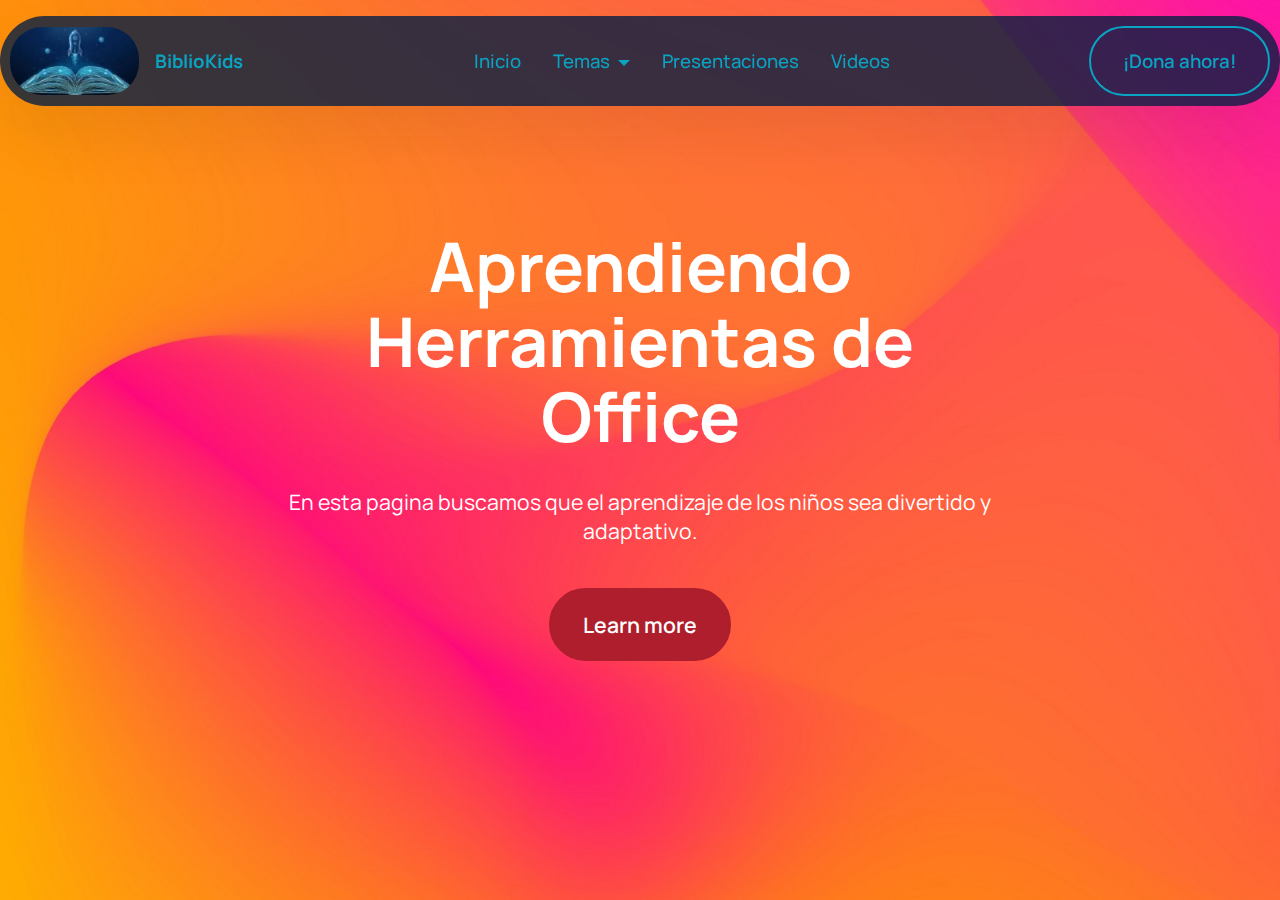
==== commit 4ccb2689: "cambio de direccion" ====
--- a/page4.html
+++ b/page4.html
@@ -10,7 +10,7 @@
   <meta name="description" content="">
   
   
-  <title>imagenP</title>
+  <title>BiblioKids</title>
   <link rel="stylesheet" href="assets/web/assets/mobirise-icons2/mobirise2.css">
   <link rel="stylesheet" href="assets/bootstrap/css/bootstrap.min.css">
   <link rel="stylesheet" href="assets/bootstrap/css/bootstrap-grid.min.css">
@@ -52,7 +52,7 @@
 				<ul class="navbar-nav nav-dropdown" data-app-modern-menu="true"><li class="nav-item">
 						<a class="nav-link link text-info display-4" href="index.html" aria-expanded="false">Inicio</a>
 					</li><li class="nav-item dropdown">
-						<a class="nav-link link dropdown-toggle show text-info display-4" href="https://mobiri.se" aria-expanded="false" data-toggle="dropdown-submenu" data-bs-toggle="dropdown" data-bs-auto-close="outside">Temas</a><div class="dropdown-menu show" aria-labelledby="dropdown-425" data-bs-popper="none"><div class="dropdown"><a class="dropdown-item dropdown-toggle show text-info display-4" href="page1.html#video04-1b" data-toggle="dropdown-submenu" data-bs-toggle="dropdown" data-bs-auto-close="outside" aria-expanded="false">Excel</a><div class="dropdown-menu dropdown-submenu show" aria-labelledby="dropdown-799" data-bs-popper="none"><a class="dropdown-item text-info display-4" href="page2.html#slider03-b">Diapositiva</a><a class="dropdown-item text-info display-4" href="page2.html#features028-1h">Proyectos</a><a class="dropdown-item show text-info display-4" href="page1.html#video04-1b">Videos</a></div></div><div class="dropdown"><a class="dropdown-item dropdown-toggle text-info display-4" href="page1.html#video04-1c" data-toggle="dropdown-submenu" data-bs-toggle="dropdown" data-bs-auto-close="outside" aria-expanded="false">Power Point</a><div class="dropdown-menu dropdown-submenu" aria-labelledby="dropdown-776"><a class="show dropdown-item text-info display-4" href="page2.html#slider03-9">Diapositiva</a><a class="show dropdown-item text-info display-4" href="page2.html#features028-1g">Proyectos</a><a class="dropdown-item show text-info display-4" href="page1.html#video04-1c">Videos</a></div></div><div class="dropdown"><a class="dropdown-item dropdown-toggle text-info display-4" href="page1.html#video04-1a" data-toggle="dropdown-submenu" data-bs-toggle="dropdown" data-bs-auto-close="outside" aria-expanded="false">Word</a><div class="dropdown-menu dropdown-submenu" aria-labelledby="dropdown-157"><a class="show dropdown-item text-info display-4" href="page2.html#slider03-6">Diapositiva</a><a class="show dropdown-item text-info display-4" href="page2.html#features028-1f">Proyectos</a><a class="dropdown-item show text-info display-4" href="page1.html#video04-1a">Videos</a></div></div></div>
+						<a class="nav-link link dropdown-toggle show text-info display-4" href="" aria-expanded="false" data-toggle="dropdown-submenu" data-bs-toggle="dropdown" data-bs-auto-close="outside">Temas</a><div class="dropdown-menu show" aria-labelledby="dropdown-425" data-bs-popper="none"><div class="dropdown"><a class="dropdown-item dropdown-toggle show text-info display-4" href="page1.html#video04-1b" data-toggle="dropdown-submenu" data-bs-toggle="dropdown" data-bs-auto-close="outside" aria-expanded="false">Excel</a><div class="dropdown-menu dropdown-submenu show" aria-labelledby="dropdown-799" data-bs-popper="none"><a class="dropdown-item text-info display-4" href="page2.html#slider03-b">Diapositiva</a><a class="dropdown-item text-info display-4" href="page2.html#features028-1h">Proyectos</a><a class="dropdown-item show text-info display-4" href="page1.html#video04-1b">Videos</a></div></div><div class="dropdown"><a class="dropdown-item dropdown-toggle text-info display-4" href="page1.html#video04-1c" data-toggle="dropdown-submenu" data-bs-toggle="dropdown" data-bs-auto-close="outside" aria-expanded="false">Power Point</a><div class="dropdown-menu dropdown-submenu" aria-labelledby="dropdown-776"><a class="show dropdown-item text-info display-4" href="page2.html#slider03-9">Diapositiva</a><a class="show dropdown-item text-info display-4" href="page2.html#features028-1g">Proyectos</a><a class="dropdown-item show text-info display-4" href="page1.html#video04-1c">Videos</a></div></div><div class="dropdown"><a class="dropdown-item dropdown-toggle text-info display-4" href="page1.html#video04-1a" data-toggle="dropdown-submenu" data-bs-toggle="dropdown" data-bs-auto-close="outside" aria-expanded="false">Word</a><div class="dropdown-menu dropdown-submenu" aria-labelledby="dropdown-157"><a class="show dropdown-item text-info display-4" href="page2.html#slider03-6">Diapositiva</a><a class="show dropdown-item text-info display-4" href="page2.html#features028-1f">Proyectos</a><a class="dropdown-item show text-info display-4" href="page1.html#video04-1a">Videos</a></div></div></div>
 					</li>
 					<li class="nav-item"><a class="nav-link link text-info display-4" href="page2.html">Presentaciones</a></li>
 					<li class="nav-item">
@@ -75,15 +75,14 @@
 		<div class="row">
 			<div class="content-wrap col-12 col-md-8">
 				<h1 class="mbr-section-title mbr-fonts-style mbr-white mb-4 display-1">
-					<strong>Create, connect, shine</strong>
+					<strong>Aprendiendo Herramientas de Office </strong>
 				</h1>
 				
 				<p class="mbr-fonts-style mbr-text mbr-white mb-4 display-7">
-					Mobirise Free Website Maker is perfect for non-techies and great for pro-coders for fast prototyping
-					and small customers' projects.
+					En esta pagina buscamos que el aprendizaje de los niños sea divertido y adaptativo.
 				</p>
 				<div class="mbr-section-btn">
-					<a class="btn btn-danger display-7" href="https://mobiri.se">
+					<a class="btn btn-danger display-7" href="index.html">
 						Learn more
 					</a>
 				</div>
